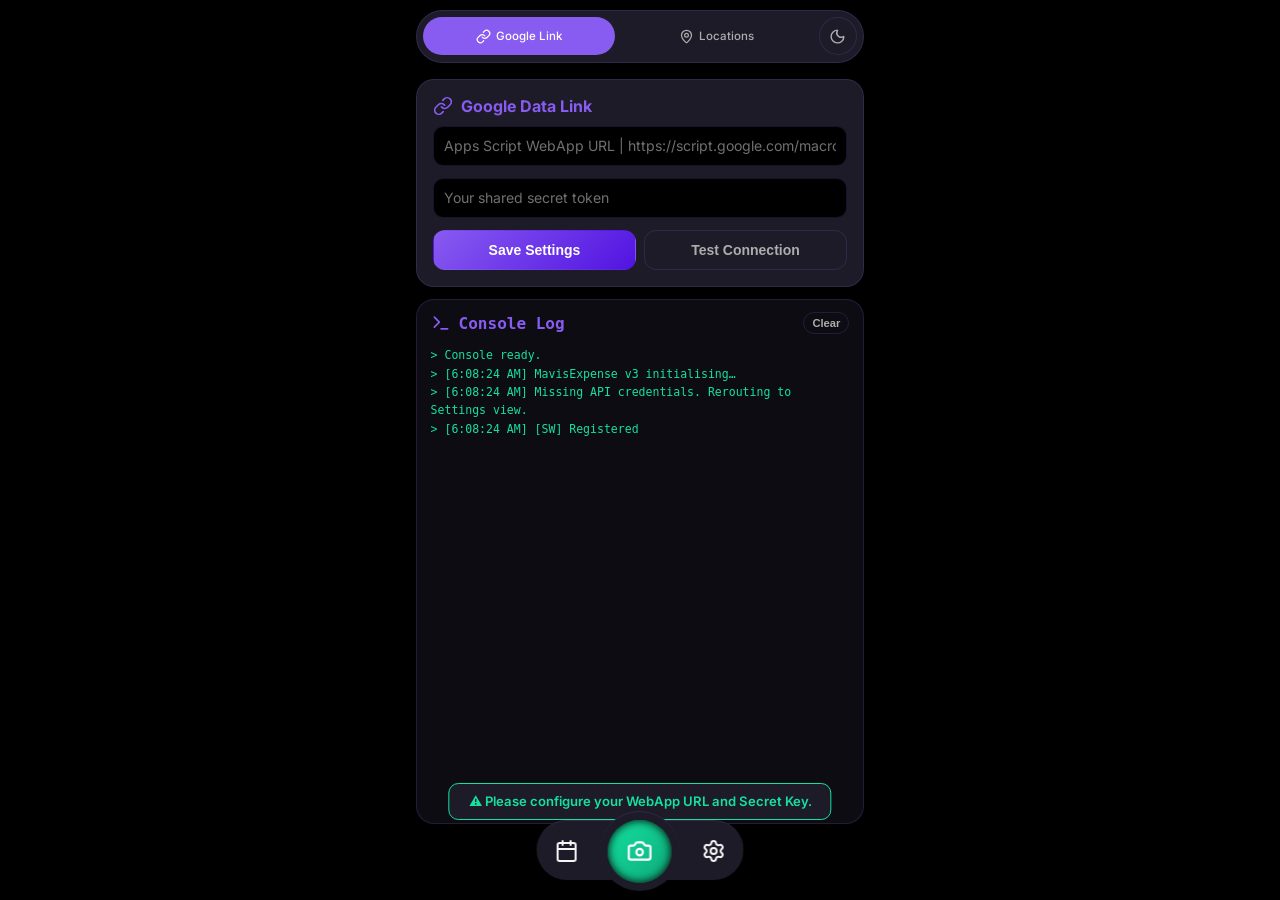
==== pwa/index.html @ a813b9f6 "Initial commit: Mittens Expense Copilot - pwa/: Progressive Web App (Mittens - Expense Copilot) - ba" ====
<!DOCTYPE html>
<html lang="en" data-theme="dark">

<head>
  <meta charset="UTF-8">
  <meta name="viewport" content="width=device-width, initial-scale=1.0, maximum-scale=1.0, user-scalable=no">
  <title>MavisExpense — Expense Copilot</title>
  <meta name="description" content="Zero-friction expense logging with Google Sheets sync">
  <link rel="stylesheet" href="styles.css">
  <link rel="manifest" href="manifest.json">
  <meta name="theme-color" content="#16132a">
  <meta name="mobile-web-app-capable" content="yes">
  <meta name="apple-mobile-web-app-status-bar-style" content="black-translucent">
  <link rel="apple-touch-icon" href="icons/icon.svg">
  <link rel="preconnect" href="https://fonts.googleapis.com">
  <link href="https://fonts.googleapis.com/css2?family=Inter:wght@400;500;600;700&display=swap" rel="stylesheet">
  <script src="lucide.js"></script>
  <script>
    window.onerror = function (msg, url, line, col, error) {
      var errDiv = document.createElement('div');
      errDiv.style.position = 'fixed';
      errDiv.style.top = '0';
      errDiv.style.left = '0';
      errDiv.style.width = '100%';
      errDiv.style.background = '#ef4444';
      errDiv.style.color = '#ffffff';
      errDiv.style.padding = '10px';
      errDiv.style.zIndex = '999999';
      errDiv.style.fontSize = '12px';
      errDiv.style.fontFamily = 'monospace';
      errDiv.style.wordBreak = 'break-all';
      errDiv.innerHTML = '<strong>App Error:</strong> ' + msg + ' at ' + url + ':' + line + ':' + col;
      document.body.appendChild(errDiv);
      return false;
    };
    window.onunhandledrejection = function (event) {
      var errDiv = document.createElement('div');
      errDiv.style.position = 'fixed';
      errDiv.style.top = '0';
      errDiv.style.left = '0';
      errDiv.style.width = '100%';
      errDiv.style.background = '#f59e0b';
      errDiv.style.color = '#ffffff';
      errDiv.style.padding = '10px';
      errDiv.style.zIndex = '999999';
      errDiv.style.fontSize = '12px';
      errDiv.style.fontFamily = 'monospace';
      errDiv.style.wordBreak = 'break-all';
      errDiv.innerHTML = '<strong>Unhandled Rejection:</strong> ' + event.reason;
      document.body.appendChild(errDiv);
    };
  </script>
</head>

<body>

  <div class="app-container">





    <!-- ═══════════════════════════════════════════════════════
         TAB 1 — SYNC & LOGS
    ════════════════════════════════════════════════════════ -->
    <main id="tab-sync" class="tab-content" role="main" aria-label="Sync and logs">



      <!-- HISTORY HEADER + VIEW SWITCHER -->
      <div class="history-header">
        <h2 id="normalHead" style="display:none; font-size: 0.5rem; color: var(--text-primary);">


        </h2>
        <!-- View Switcher -->
        <div class="pwa-view-switcher" role="group" aria-label="View mode">


          <button class="pwa-view-btn active" id="pwa-view-btn-list" aria-pressed="true" title="List view">
            <svg data-lucide="list" width="15" height="15"></svg>
            <span id="history-title-text" class="text" style="display:flex;">Visit List</span>
          </button>
          <button class="pwa-view-btn" id="pwa-view-btn-cal" aria-pressed="false" title="Calendar view">
            <svg data-lucide="calendar-days" width="15" height="15"></svg>
            <span id="calender-title-text" class="text" style="display:flex;">Calendar</span>
          </button>



          <button id="btn-archive-view" style="margin-left: auto;" class="theme-toggle" title="View Archive"
            aria-label="View Archive">
            <svg id="icon-archive" data-lucide="archive" viewBox="0 0 24 24" fill="none" stroke="currentColor"
              stroke-width="2" stroke-linecap="round" stroke-linejoin="round">
            </svg>
          </button>

        </div>
      </div>

      <!-- LIST VIEW -->
      <div id="pwa-view-list" style="display:flex; flex-direction:column; flex:1; min-height:0; overflow:hidden;">
        <!-- Filter Bar -->
        <div class="pwa-list-filter-bar">
          <select id="pwa-filter-year" class="pwa-filter-select">
            <option value="all">All Yrs</option>
          </select>
          <select id="pwa-filter-month" class="pwa-filter-select">
            <option value="all">All Mos</option>
          </select>
          <select id="pwa-filter-status" class="pwa-filter-select">
            <option value="all">All</option>
            <option value="pending">Pending</option>
            <option value="synced">Synced</option>
          </select>
        </div>

        <!-- SYNC PENDING BUTTON -->
        <div id="syncHead" class="sync-area" style="display: none; position: relative;">
          <button id="btn-sync-now" class="btn btn-primary" onclick="app.syncPendingLogs()"
            style="width:100%; margin-bottom:0.5rem;" disabled>
            Sync with Google Sheets
          </button>
          <strong id="unsynced-count" class="nav-badge">0</strong>
          <div id="sync-error-msg" class="sync-error" style="display:none;"></div>
        </div>
        <!-- List Items -->
        <div id="history-list" class="log-list">
          <div class="empty-state">Loading visits and expenses...</div>
        </div>
      </div>

      <!-- CALENDAR VIEW -->
      <div id="pwa-view-calendar" class="pwa-calendar-container" style="display:none; gap:25px;">
        <!-- Calendar Header -->
        <div class="pwa-calender-head">
          <div class="pwa-cal-year-nav">
            <span class="pwa-cal-btn" id="pwa-cal-year-next" aria-label="Next year">
              <svg data-lucide="chevron-up" width="14" height="14"></svg>
            </span>
            <span class="pwa-cal-year-label" id="pwa-cal-year-label">2026</span>
            <span class="pwa-cal-btn" id="pwa-cal-year-prev" aria-label="Previous year">
              <svg data-lucide="chevron-down" width="14" height="14"></svg>
            </span>
          </div>
          <div style="display:flex; flex-direction:column; width:100%; height:100%;">
            <div class="pwa-cal-month-grid" id="pwa-cal-month-nav"></div>
            <div class="pwa-cal-month-summary" style="display: none;">
              <div class="pwa-stat">
                <svg data-lucide="calendar" width="10" height="10" style="color:var(--secondary)"></svg>
                <span id="pwa-sum-days">0</span>d
                <span id="pwa-sum-visits">0</span>v
                <span id="pwa-sum-mileage">0</span>mi
                <span id="pwa-sum-exp-count">0</span>ex
              </div>
              <div class="pwa-stat">
                <svg data-lucide="clock" width="10" height="10" style="color:var(--warning)"></svg>
                <span id="pwa-sum-pending">0</span>⏳
              </div>
            </div>
          </div>
        </div>
        <!-- Day Grid -->
        <div class="pwa-cal-grid" id="pwa-cal-grid"></div>
      </div>

    </main>

    <!-- DAY POPUP OVERLAY (bottom sheet) -->
    <div id="pwa-day-popup-overlay" class="pwa-day-popup-overlay" role="dialog" aria-modal="true"
      aria-label="Day detail">
      <div class="pwa-day-popup" id="pwa-day-popup">
        <div class="pwa-popup-handle"></div>
        <div class="pwa-popup-date-title" id="pwa-popup-date-title">Day Detail</div>
        <div id="pwa-popup-items-container"></div>
      </div>
    </div>

    <!-- ═══════════════════════════════════════════════════════
         TAB 2 — RECORD PAGE (EXPENSE FORM)
    ════════════════════════════════════════════════════════ -->
    <main id="tab-record" class="tab-content active" role="main" aria-label="Record expense"
      style="scrollbar-width: none;">


      <!-- NEW VISIT CARD (Start or Select) -->
      <section id="new-visit" class="visit-new">

        <section class="glass-card">
          <h2 class="card-title" style="justify-content: center;">

            New Visit
          </h2>

          <div class="form-group">
            <div class="btn-row" style="margin: 0.5rem 0;">
              <button class="btn btn-primary" style="display:none; width: 100%;" onclick="app.startVisit()">
                Start New Visit
              </button>
            </div>

            <input type="date" id="visit-date" class="form-control" style="justify-content: center;">
          </div>

          <div class="form-group">
            <select id="visit-destination" class="form-control" style="text-align: center;"
              placeholder="Start New Visit">

            </select>
          </div>



          <div class="form-group" id="past-visit-container"
            style="margin-top: 2rem; border-top: 1px solid var(--border-glow); padding-top: 1rem;">

            <select id="visit-select-past" class="form-control" style="text-align: center;"
              onchange="app.selectPastVisit(this.value)" placeholder="OLD VISITS">

            </select>

          </div>

          <div id="no-visit-container" style="margin-top: 2rem; padding-top: 1rem; display:none">
            <button type="button" class="btn btn-danger" style="width: 100%;" onclick="app.logAsOrphan()">
              Log as "No Visit" (Orphan)
            </button>
          </div>

        </section>
      </section>

      <!-- ─── EXPENSE PHOTO ──────────────────────────────────── -->

      <div id="frame" class="photo-frame">

        <!-- ACTIVE VISIT BAR -->
        <section id="visit-bar-active" class="visit-bar">

          <div class="visit-bar-info">
            <div class="visit-bar-dest">
              <span id="vbar-destination">Destination</span>
              <span id="vbar-id"
                style=" display:none; font-size:0.72rem; font-family:monospace; background: rgba(255,255,255,0.15); padding: 2px 6px; border-radius: 4px; margin-left: 8px; font-weight: 500; vertical-align: middle;"></span>
            </div>
            <div class="visit-bar-meta">
              <span id="vbar-date"></span>
              <span style="display: none;" id="vbar-status">Open</span>
            </div>
          </div>


          <button class="btn btn-primary" onclick="app.endVisit()" id="btn-end-visit">
            End Visit
          </button>


        </section>

        <label class="receipt-capture-btn" for="exp-receipt" id="receipt-label" style="position:relative;">
          <label class="ai-toggle">
            <input type="checkbox" id="ai-mode-toggle" onchange="app.toggleAiMode(this.checked)" checked>
            <span class="ai-slider"> </span>
            <span class="ai-toggle-label">AI</span>
          </label>
          <svg width="82" height="82" stroke="currentColor" stroke-width="1" data-lucide="camera"></svg>
        </label>

        <div id="receipt-preview-wrap"
          style="display:none; position:absolute; top: 0; left: 0; width: 100%; height: 100%; z-index: 1;">
          <img id="receipt-preview" style="width:100%; height:100%; object-fit:cover; border-radius:10px;">

          <div id="ai-shimmer-overlay" class="shimmer-overlay" style="display:none;">
            <div class="shimmer"></div>
            <div class="shimmer-text">AI is extracting data...</div>
          </div>

          <button type="button" class="receipt-remove-btn" onclick="app.removeReceipt()" title="Remove photo">✕</button>
        </div>
        <input type="file" id="exp-receipt" accept="image/*" capture="environment" style="display:none;">

        <svg id="detail-toggle" class="detail-toggle" onclick="app.expenseMode()" width="50" height="50"
          stroke="currentColor" stroke-width="2" data-lucide="form" ;></svg>




        <!-- ─── EXPENSE DEATAILS FORM ──────────────────────────────────── -->


        <form id="expense-form-details" onsubmit="app.saveExpense(event)" class="expense-form-details"
          style="display:none; min-height: auto;">

          <span id="expense-form-title"> <svg class="form-close" onclick="app.expenseMode()" width="50" height="50"
              stroke="currentColor" stroke-width="2" data-lucide="x" ;></svg></span>
          <input type="number" id="exp-amount" class="form-control" step="0.01" min="0"
            placeholder="Receipt Amount: £0.00">
          <select id="exp-category" class="form-control" placeholder="category" required>
            <option value="Snacks"> Snacks</option>
            <option value="Fuel"> Fuel</option>
            <option value="Hotel"> Hotel / Accommodation</option>
            <option value="Tolls"> Tolls / Parking</option>
            <option value="Other"> Other</option>
          </select>

          <input type="text" id="exp-vendor" class="form-control"
            placeholder="Vendor / Merchant e.g. Shell, Costa Coffee">


          <textarea id="exp-notes" class="form-control" rows="2" placeholder="Brief Note"></textarea>

          <select id="log-select-visit" class="form-control linked-visit-row" onchange="app.onLinkedVisitChange()">
            <option value="">-- Select a visit --</option>
          </select>



        </form>

      </div>
    </main>

    <!-- ═══════════════════════════════════════════════════════
         TAB 3 — SETTINGS
    ════════════════════════════════════════════════════════ -->
    <main id="tab-settings" class="tab-content" role="main" aria-label="Settings">

      <!-- Settings Tab Switcher -->
      <div class="settings-tabs" role="tablist" aria-label="Settings sections">
        <button class="settings-tab-btn active" id="set-tab-link" role="tab" aria-selected="true"
          aria-controls="set-panel-link" onclick="app.switchSettingsTab('link')">
          <svg data-lucide="link" width="15" height="15"></svg>
          Google Link
        </button>
        <button class="settings-tab-btn" id="set-tab-locations" role="tab" aria-selected="false"
          aria-controls="set-panel-locations" onclick="app.switchSettingsTab('locations')">
          <svg data-lucide="map-pin" width="15" height="15"></svg>
          Locations
        </button>


        <button id="btn-theme-toggle" style="margin-left: auto;" class="theme-toggle" title="Toggle theme"
          aria-label="Toggle light/dark theme">
          <svg id="icon-moon" data-lucide="moon" viewBox="0 0 24 24" fill="none" stroke="currentColor" stroke-width="2"
            stroke-linecap="round" stroke-linejoin="round">
          </svg>
          <svg id="icon-sun" viewBox="0 0 24 24" fill="none" stroke="currentColor" stroke-width="2"
            stroke-linecap="round" data-lucide="sun" stroke-linejoin="round" style="display:none;">
          </svg>
        </button>

      </div>

      <!-- ── Panel 1: Google Data Link ──────────────────────── -->
      <section class="settings-panel active" id="set-panel-link" role="tabpanel" aria-labelledby="set-tab-link"
        style="flex-grow:1;">
        <div class="glass-card">
          <h2 class="card-title">
            <svg width="20" height="20" viewBox="0 0 24 24" fill="none" stroke="currentColor" stroke-width="2"
              stroke-linecap="round" data-lucide="link" stroke-linejoin="round" style="stroke:var(--primary)">
            </svg>
            Google Data Link

          </h2>
          <div class="form-group">

            <input type="url" id="set-webapp-url" class="form-control"
              placeholder="Apps Script WebApp URL | https://script.google.com/macros/s/.../exec">
          </div>
          <div class="form-group">
            <input type="password" id="set-secret-key" class="form-control" placeholder="Your shared secret token">
          </div>
          <div class="btn-row">
            <button class="btn btn-primary" style="flex:1;" onclick="app.saveSettings()">Save Settings</button>
            <button class="btn btn-outline" onclick="app.testConnection()" style="flex:1;">Test Connection</button>
          </div>
          <div id="sync-error-msg-settings" class="sync-error" style="display:none; margin-top:0.75rem;"></div>
        </div>





        <div class="console-box" id="dev-console" style="flex-grow:1;">

          <h2 class="card-title">
            <svg width="20" height="20" viewBox="0 0 24 24" fill="none" stroke="currentColor" stroke-width="2"
              stroke-linecap="round" data-lucide="terminal" stroke-linejoin="round" style="stroke:var(--primary)">
            </svg>
            Console Log

            <button class="btn btn-outline" onclick="app.clearDevConsole()"
              style="margin-left:auto; font-size:0.7rem; padding:0.25rem 0.5rem;">Clear</button>

          </h2>

          &gt; Console ready.


        </div>



      </section>

      <!-- ── Panel 2: Locations ─────────────────────────────── -->
      <section class="settings-panel" id="set-panel-locations" role="tabpanel" aria-labelledby="set-tab-locations">

        <!-- Zone 1: Pinned Office Card (JS-rendered) -->
        <div id="loc-office-slot"></div>

        <!-- Zone 2: Pinned collapsible Add Location card -->
        <div class="location-card add" id="loc-add-card">
          <div class="loc-add-header" onclick="app.toggleAddLocation()">
            <svg data-lucide="map-pin-plus" width="15" height="15" style="color:currentColor; flex-shrink:0;"></svg>
            <span>Add New Location</span>
            <svg data-lucide="chevron-down" class="loc-chevron" width="14" height="14"
              style="margin-left:auto; flex-shrink:0;"></svg>
          </div>
          <div class="loc-add-body" id="loc-add-body">
            <div class="btn-row" style="gap:0.5rem; margin-bottom:0.4rem;">
              <input type="text" id="loc-name" class="form-control" placeholder="Location name…" style="flex:1;">
              <button class="btn btn-outline" title="Use GPS" onclick="app.getDeviceGPS()"
                style="flex-shrink:0; padding:0 0.6rem;">
                <svg data-lucide="locate" width="15" height="15"></svg>
              </button>
            </div>
            <div class="btn-row" style="gap:0.5rem; margin-bottom:0.4rem;">
              <input type="number" id="loc-lat" class="form-control" placeholder="Latitude" step="0.00001"
                style="flex:1;">
              <input type="number" id="loc-lng" class="form-control" placeholder="Longitude" step="0.00001"
                style="flex:1;">
            </div>
            <div class="btn-row" style="gap:0.5rem; margin-bottom:0.4rem;">
              <input type="number" id="loc-radius" class="form-control" placeholder="Radius (m)" step="10" min="50"
                value="100" style="flex:1;">
              <select id="loc-category" class="form-control" style="flex:1;">
                <option value="visit">Visit</option>
                <option value="office">Office</option>
                <option value="Other">Other</option>
              </select>
            </div>
            <button class="btn btn-secondary" style="width:100%; background-color: var(--secondary); color: black;"
              onclick="app.addLocationFromForm()">

              Save Location
            </button>
          </div>
        </div>

        <!-- Zone 3: Scrollable non-office locations -->
        <div class="locations-scroll" id="locations-list">
          <div class="empty-state">No locations yet.</div>
        </div>

      </section>

      <!-- ── Panel 3: Developer Console ─────────────────────── -->
      <section class="settings-panel" id="set-panel-dev" role="tabpanel" aria-labelledby="set-tab-dev"
        style="flex:1; display:none;">

      </section>

    </main>

    <section id="welcome" class="welcome"> </section>

    <!-- ═══════════════════════════════════════════════════════
         BOTTOM NAVIGATION  (3 items)
    ════════════════════════════════════════════════════════ -->
    <nav id="dynamic-bottom-nav" class="bottom-nav" role="navigation" aria-label="Main navigation"
      data-nav-state="AUTO">

      <button id="left-nav-btn" class="nav-item" onclick="app.handleNavLeft()" aria-label="Navigation Left Action">
        <svg id="left-nav-icon" data-lucide="calendar" width="24" height="24" stroke="currentColor"
          stroke-width="2"></svg>
        <span id="nav-sync-badge" class="nav-badge" style="display:flex;">0</span>
      </button>

      <button id="main-nav-btn" class="nav-item nav-fab" onclick="app.handleNavMain()"
        aria-label="Navigation Main Action">
        <div class="fab-circle" id="fab-circle">
          <svg id="main-nav-icon" data-lucide="LoaderCircle" width="26" height="26" stroke="currentColor"
            stroke-width="2"></svg>
        </div>
      </button>

      <button id="right-nav-btn" class="nav-item rotate" onclick="app.handleNavRight()"
        aria-label="Navigation Right Action">
        <svg id="right-nav-icon" data-lucide="settings" width="24" height="24" stroke="currentColor"
          stroke-width="2"></svg>
      </button>

    </nav>


  </div><!-- /.app-container -->

  <!-- ATTACHMENT MODAL -->
  <div id="attachment-modal" class="attachment-modal" style="display:none;" role="dialog" aria-modal="true">
    <div class="attachment-modal-content">
      <button class="attachment-modal-close" onclick="app.closeAttachmentModal()"><svg data-lucide="x" width="24"
          height="24"></svg></button>
      <img id="attachment-modal-img" src="" alt="Receipt Attachment">
    </div>
  </div>

  <script src="app.js"></script>
</body>

</html>
---- pwa/styles.css ----
/* ============================================================
   MavisExpense PWA — Styles v3.0
   Phone-optimised, dark/light modes, glassmorphism
   ============================================================ */

/* ── Google Fonts ─────────────────────────────────────────── */
@import url('https://fonts.googleapis.com/css2?family=Inter:wght@400;500;600;700&display=swap');

/* ── Design Tokens ───────────────────────────────────────── */
:root {
  --primary: hsl(258, 84%, 65%);
  --primary-glow: hsl(258, 84%, 65%, 0.35);
  --primary-dark: hsl(258, 84%, 48%);
  --secondary: hsl(161, 84%, 48%);
  --secondary-glow: hsl(161, 84%, 48%, 0.25);
  --danger: hsl(346, 84%, 61%);
  --warning: hsl(40, 100%, 55%);

  --absolute: rgb(0, 0, 0);

  --bg-dark: hsl(0, 0%, 0%);
  --bg-card: hsl(250, 20%, 13%);
  --bg-card-hover: hsl(250, 20%, 16%);
  --border-glow: hsla(258, 60%, 60%, 0.2);
  --border-subtle: hsla(258, 40%, 50%, 0.12);

  --text-primary: hsl(0, 0%, 96%);
  --text-secondary: hsl(0, 0%, 68%);
  --text-muted: hsl(0, 0%, 44%);

  --nav-height: 68px;
  --header-height: 56px;
  --radius-card: 18px;
  --radius-sm: 10px;
  --transition: 0.18s ease;
}

[data-theme="light"] {
  --absolute: rgb(255, 255, 255);
  --bg-dark: hsl(0, 0%, 100%);
  --bg-card: hsl(240, 10%, 97%);
  --bg-card-hover: hsl(0, 0%, 91%);
  --border-glow: hsla(258, 50%, 60%, 0.18);
  --border-subtle: hsla(258, 30%, 60%, 0.1);
  --text-primary: hsl(240, 20%, 10%);
  --text-secondary: hsl(240, 10%, 36%);
  --text-muted: hsl(240, 8%, 55%);
}

/* ── Reset & Base ────────────────────────────────────────── */
*,
*::before,
*::after {
  box-sizing: border-box;
  margin: 0;
  padding: 0;
}

html,
body {
  height: 100%;
  overflow: hidden;
  font-family: 'Inter', system-ui, -apple-system, sans-serif;
  font-size: 16px;
  -webkit-font-smoothing: antialiased;
  background: var(--absolute);
  color: var(--text-primary);
}

/* ── App Shell ───────────────────────────────────────────── */
.app-container {
  padding-top: 10px;
  display: flex;
  flex-direction: column;
  height: 100dvh;
  max-width: 480px;
  margin: 0 auto;
  position: relative;
  overflow: hidden;
  background: var(--absolute);
}

/* ── Tab Content ─────────────────────────────────────────── */
.tab-content {
  position: relative;
  display: none;
  flex: 1;
  overflow-y: hidden;
  overflow-x: hidden;
  padding: 0 1rem calc(var(--nav-height) + 0.5rem);
  scrollbar-width: thin;
  scrollbar-color: var(--border-glow) transparent;
}

.tab-content.active {
  display: flex;
  flex-direction: column;
  gap: 0.75rem;
}

.tab-content.active>* {
  flex-shrink: 0;
}

/* ── App Header ──────────────────────────────────────────── */
.app-header {
  display: flex;
  flex-direction: column;
  align-items: center;
  justify-content: space-between;
  gap: 0.75rem;
}

.header-brand {
  display: none;
  flex-direction: column;
  justify-content: center;
  align-items: center;
  gap: 0;
}

.header-logo {
  width: 32px;
  height: 32px;
  stroke: var(--primary);
  flex-shrink: 0;
}

.headerLogo {
  width: 30px;
  height: 30px;
  border-radius: 10px;
  overflow: hidden;
  display: flex;
  justify-content: center;
  align-items: center;
  background: orange;
  padding: 5px;
  color: white;

}

.app-header h1 {
  font-size: 1.2rem;
  font-weight: 700;
  letter-spacing: -0.5px;
  line-height: 1.2;
}

.brand-dot {
  color: var(--primary);
}

.subtitle {
  font-size: 0.7rem;
  color: var(--text-muted);
  font-weight: 500;
  letter-spacing: 0.5px;
}


/* ── AI Toggle Switch ── */

.detail-toggle {
  bottom: 20px;
  right: 20px;
  position: absolute;
  display: flex;
  align-items: center;
  gap: 8px;
  cursor: pointer;
  user-select: none;
  background: var(--primary);
  color: white;
  border-radius: 10px;
  padding: 10px;
  z-index: 2;
}

.form-close {
  display: none;
  margin-left: auto;
  align-items: center;
  gap: 8px;
  cursor: pointer;
  user-select: none;
  background: var(--primary);
  color: white;
  border-radius: 10px;
  padding: 10px;
  z-index: 2;
}


.ai-toggle {
  top: 10px;
  left: 10px;
  position: absolute;
  display: flex;
  align-items: center;
  gap: 8px;
  cursor: pointer;
  user-select: none;
}

.ai-toggle-label {
  font-size: 0.75rem;
  font-weight: 700;
  color: var(--text-secondary);
}

.ai-toggle input {
  display: none;
}

.ai-slider {
  position: relative;
  width: 44px;
  height: 24px;
  background-color: var(--bg-dark);
  border: 1px solid var(--border-glow);
  border-radius: 24px;
  transition: .3s;
}

.ai-slider:before {
  position: absolute;
  content: "";
  height: 16px;
  width: 16px;
  left: 3px;
  bottom: 3px;
  background-color: var(--text-secondary);
  border-radius: 50%;
  transition: .3s;
}

.ai-toggle input:checked+.ai-slider {
  background-color: var(--primary);
  border-color: var(--primary);
}

.ai-toggle input:checked+.ai-slider:before {
  transform: translateX(20px);
  background-color: white;
}

.ai-toggle input:checked~.ai-toggle-label:last-child {
  color: var(--primary);
}

/* ── Shimmer Animation ── */
.shimmer-overlay {
  position: absolute;
  top: 0;
  left: 0;
  right: 0;
  bottom: 0;
  background: rgba(0, 0, 0, 0.5);
  border-radius: 10px;
  display: flex;
  align-items: center;
  justify-content: center;
  overflow: hidden;
  z-index: 1000;
}

.shimmer {
  position: absolute;
  top: 0;
  left: -100%;
  right: 0;
  bottom: 0;
  width: 50%;
  background: linear-gradient(90deg, transparent, rgba(255, 255, 255, 0.3), transparent);
  animation: shimmer 1.5s infinite;
  transform: skewX(-20deg);
}

.shimmer-text {
  color: white;
  font-weight: 600;
  font-size: 0.9rem;
  z-index: 1001;
  text-shadow: 0 2px 4px rgba(0, 0, 0, 0.8);
}

@keyframes shimmer {
  100% {
    left: 200%;
  }
}

/* ── Glass Card ──────────────────────────────────────────── */
.glass-card {
  background: var(--bg-card);
  border: 1px solid var(--border-glow);
  border-radius: var(--radius-card);
  padding: 1rem 1rem;
  transition: border-color var(--transition);
  position: relative;
}

.glass-card:hover {
  border-color: var(--primary-glow);
}

/* ── Card Title ──────────────────────────────────────────── */
.card-title {

  display: flex;
  align-items: center;
  gap: 0.5rem;
  font-weight: 700;
  color: var(--primary);
  font-size: 1.0rem;
  flex-grow: 1;
  padding-bottom: 10px;
}

/* ── Bottom Navigation ───────────────────────────────────── */

.bottom-nav {
  border-radius: 400px;
  position: fixed;
  bottom: 20px;
  left: 50%;
  border-top: 1px solid var(--border-glow);
  background: var(--bg-card);
  transform: translateX(-50%);
  gap: 10px;
  height: 60px;
  justify-content: space-between;
  padding: 0.35rem;
  display: flex;
  align-items: center;
  z-index: 1000;
  overflow: visible;
  transition: all 0.5s ease-in-out;
}




/* ── Spin animation (used on loading nav button) ────────── */
@keyframes spin {
  from {
    transform: rotate(0deg);
  }

  to {
    transform: rotate(360deg);
  }
}

.rotate svg {
  animation: spin 1.2s linear infinite;
  transform-origin: center;
}

/* State 1 & 3: AI Auto Mode (Standard Theme Glow) */
.bottom-nav[data-nav-state="AUTO"] {
  border-top: 1px solid var(--border-glow);
  backdrop-filter: blur(12px);
  -webkit-backdrop-filter: blur(12px);
}

/* State 2: Active Expense Form Form Editing (Subtle Emerald Tint)
.bottom-nav[data-nav-state="AID_EDIT"] {}
.bottom-nav[data-nav-state="SYNC"] {}
.bottom-nav[data-nav-state="SETTINGS"] {} 
*/

/* State 4: Setup Active Visit Pending (Subtle Amber/Warning Hint) 
.bottom-nav[data-nav-state="VISIT_SETUP"] {
  scale: 1.15;
  transition: all 0.5s ease-in-out;
}
*/


/* Navigation Indicator States */
.nav-item.active-nav-tab {
  color: var(--secondary) !important;
}

.nav-item.active-nav-tab .fab-circle {
  border-color: var(--secondary) !important;
  background: linear-gradient(135deg, hsl(161, 84%, 48%), hsl(161, 84%, 36%)) !important;
  color: white;
}

/* Disabled/Grayed-out States */
.nav-item:disabled,
.nav-item.disabled-nav {
  opacity: 0 !important;
  cursor: not-allowed !important;
  pointer-events: none !important;
  color: rgba(255, 255, 255, 0.276)
}

.nav-item {
  position: relative;
  display: flex;
  flex-direction: column;
  align-items: center;
  justify-content: center;
  border: none;
  color: var(--text-primary);
  background: transparent;
  cursor: pointer;
  padding: 0.5rem;
  height: 100%;
  aspect-ratio: 1;
  border-radius: 50%;
  transition: all var(--transition);
}

.nav-item:hover,
.nav-item.active {
  background: var(--bg-card-hover);
  color: var(--text-primary);
}




/* ── NAV BADGE ─────────────────────────────────────────── */
.nav-badge {
  position: absolute;
  top: 0px;
  left: 0px;
  min-width: 16px;
  height: 16px;
  padding: 3px;
  background: var(--danger);
  color: white;
  font-size: 0.6rem;
  font-weight: 700;
  border-radius: 8px;
  display: flex;
  align-items: center;
  justify-content: center;
}

/* ── FAB (Centre Button) ─────────────────────────────────── */
.nav-fab {
  display: flex;
  height: 80px;
  width: 80px;
  border-top: 1px solid var(--border-glow);
  background: var(--bg-card);
}

.fab-circle {
  width: 100%;
  height: 100%;
  border-radius: 50%;
  background: linear-gradient(135deg, hsla(0, 0%, 100%, 1.00), hsl(42, 100%, 72%));
  display: flex;
  align-items: center;
  justify-content: center;
  color: rgba(0, 0, 0, 0.683);
  box-shadow: inset 0 0px 10px rgb(0, 0, 0);
  transition: transform var(--transition), box-shadow var(--transition), background var(--transition);
}

.nav-fab:hover .fab-circle {
  transform: scale(0.95);
}

.nav-fab:active .fab-circle {
  transform: scale(1.);
}

/* ── Buttons ─────────────────────────────────────────────── */
.btn {
  display: inline-flex;
  align-items: center;
  justify-content: center;
  gap: 0.4rem;
  padding: 0.7rem 1rem;
  border-radius: 12px;
  font-size: 0.875rem;
  font-weight: 600;
  cursor: pointer;
  border: 1px solid transparent;
  transition: all var(--transition);
  text-decoration: none;
  white-space: nowrap;
}

.btn:disabled {
  opacity: 0.45;
  cursor: not-allowed;
}

.btn-primary {
  background: linear-gradient(135deg, var(--primary), var(--primary-dark));
  color: white;
  border-color: transparent;

}

.btn-primary:hover:not(:disabled) {
  transform: translateY(-1px);
}

.btn-secondary {
  background: hsla(161, 84%, 48%, 0.12);
  color: var(--secondary);
  border-color: var(--secondary-glow);
}

.btn-secondary:hover:not(:disabled) {
  background: hsla(161, 84%, 48%, 0.2);
}

.btn-outline {
  background: transparent;
  color: var(--text-secondary);
  border-color: var(--border-glow);
}

.btn-outline:hover:not(:disabled) {
  border-color: var(--primary);
  color: var(--primary);
}

.btn-danger {
  background: hsla(346, 84%, 61%, 0.12);
  color: var(--danger);
  border-color: hsla(346, 84%, 61%, 0.35);
}

.btn-danger:hover:not(:disabled) {
  background: hsla(346, 84%, 61%, 0.22);
}

.btn-sm {
  padding: 0.45rem 0.7rem;
  font-size: 0.8rem;
  border-radius: 8px;
}

.btn-row {
  display: flex;
  gap: 0.5rem;
}

.photo-frame {
  display: flex;
  flex-direction: column;
  border: 0px solid var(--border-glow);
  border-radius: var(--radius-card);
  padding: 0;
  width: 100%;
  min-height: 90%;
  flex-grow: 1;
  position: relative;
  transition: min-height var(--transition);
}

.photo-frame.mini {
  min-height: 10%;
}

/* ── Form Controls ───────────────────────────────────────── */
.form-group {
  display: flex;
  flex-direction: column;
  gap: 0.35rem;
  margin-bottom: 0.75rem;
}

.form-group:last-child {
  margin-bottom: 0;
}

label {
  font-size: 0.78rem;
  font-weight: 600;
  color: var(--text-secondary);
  letter-spacing: 0.3px;
}

.form-control {
  width: 100%;
  padding: 0.6rem 0.85rem;
  background: hsla(250, 22%, 6%, 0.6);
  border: 1px solid var(--border-glow);
  border-radius: var(--radius-sm);
  color: var(--text-primary);
  font-size: 0.88rem;
  font-family: inherit;
  transition: border-color var(--transition), box-shadow var(--transition);
  -webkit-appearance: none;
  appearance: none;
}

.settings-panel .form-control {
  background-color: var(--absolute);
  padding: 10px;
  height: 40px;
  border-radius: 10px;
  justify-content: flex-end;
}

.form-control:focus {
  outline: none;
  border-color: var(--primary);
}

.form-control::placeholder {
  color: var(--text-muted);
}

[data-theme="light"] .form-control {
  background: hsl(240, 10%, 98%);
  border-color: hsla(258, 30%, 50%, 0.2);
}

select.form-control {
  background-image: url("data:image/svg+xml,%3Csvg xmlns='http://www.w3.org/2000/svg' width='12' height='12' viewBox='0 0 24 24' fill='none' stroke='%237c6fc4' stroke-width='2'%3E%3Cpolyline points='6 9 12 15 18 9'/%3E%3C/svg%3E");
  background-repeat: no-repeat;
  background-position: right 0.75rem center;
  padding-right: 2rem;
}

textarea.form-control {
  resize: vertical;
  min-height: 70px;
  line-height: 1.5;
}

/* ── Theme Toggle ────────────────────────────────────────── */
.theme-toggle {
  width: 38px;
  height: 38px;
  border-radius: 50%;
  background: var(--bg-card);
  border: 1px solid var(--border-glow);
  color: var(--text-secondary);
  display: flex;
  align-items: center;
  justify-content: center;
  cursor: pointer;
  transition: all var(--transition);
  flex-shrink: 0;
}

.theme-toggle svg {
  width: 17px;
  height: 17px;
}

.theme-toggle:hover {
  border-color: var(--primary);
  color: var(--primary);
}

.theme-toggle.active {
  border-color: hsl(38, 95%, 55%);
  color: hsl(38, 95%, 55%);
  background: hsla(38, 95%, 55%, 0.12);
  box-shadow: 0 0 8px hsla(38, 95%, 55%, 0.35);
}

/* ── Status Badge ────────────────────────────────────────── */
.status-badge {
  font-size: 0.65rem;
  font-weight: 700;
  padding: 0.2rem 0.55rem;
  border-radius: 6px;
  border: 1px solid;
  text-transform: uppercase;
  letter-spacing: 0.5px;
}

.badge-pending {
  background: hsla(346, 84%, 61%, 0.15);
  color: var(--danger);
  border: 1px solid hsla(346, 84%, 61%, 0.3);
}

.badge-synced {
  background: hsla(161, 84%, 48%, 0.15);
  color: var(--secondary);
  border: 1px solid hsla(161, 84%, 48%, 0.3);
}

.badge-archived {
  background: hsla(38, 95%, 55%, 0.15);
  color: hsl(38, 95%, 55%);
  border: 1px solid hsla(38, 95%, 55%, 0.3);
}

/* ── Sync Section ────────────────────────────────────────── */
.sync-count-row {
  display: flex;
  justify-content: flex-start;
  gap: 0.5rem;
  align-items: center;
  font-size: 0.85rem;
  color: var(--text-secondary);
  margin-bottom: 0.85rem;
}

.sync-count {
  color: var(--primary);
  font-size: 1.1rem;
  font-weight: 700;
}

.sync-error {
  margin-top: 0.5rem;
  padding: 0.75rem;
  border-radius: var(--radius-sm);
  background: hsla(346, 84%, 61%, 0.1);
  border: 1px solid hsla(346, 84%, 61%, 0.3);
  font-size: 0.8rem;
  color: hsl(346, 84%, 70%);
  word-break: break-word;
}

/* ── Visit Bar — Active ──────────────────────────────────── */
.visit-bar {
  background: var(--bg-card);
  border: 1px solid var(--border-glow);
  border-radius: 120px;
  display: flex;
  align-items: center;
  justify-content: space-between;
  gap: 0.75rem;
  padding: 5px;
  padding-left: 20px;
  width: 100%;
  margin-bottom: 0.35rem;
}

.visit-bar .btn {
  border-radius: 120px;
  box-shadow: none !important;
}

.visit-bar-info {
  flex: 1;
  display: flex;
  min-width: 0;
  gap: 5px;
}

.visit-bar-dest {
  display: flex;
  align-items: center;
  gap: 0.1rem;
  font-size: 1rem;
  font-weight: 700;
  color: var(--text-primary);
  white-space: nowrap;
  overflow: hidden;
  text-overflow: ellipsis;
}

.visit-bar-meta {
  display: flex;
  flex-direction: row;
  align-items: center;
  gap: 0.4rem;
  font-size: 0.78rem;
  color: var(--text-secondary);
  margin-top: 0.15rem;
  font-size: 0.7rem;

}


/* ── Visit Bar — Inactive ────────────────────────────────── */
.visit-new {
  display: flex;
  flex-direction: column;
  align-items: center;
  justify-content: flex-start;
  flex-shrink: 0;
  position: absolute;
  top: 0;
  left: 0;
  z-index: 10;
  width: 100%;
  height: 100%;
  background: var(--absolute);
  transition: border-color var(--transition);
}

.visit-newOld {
  display: flex;
  flex-direction: column;
  align-items: center;
  justify-content: center;
  flex-shrink: 0;
  position: absolute;
  top: 50%;
  left: 50%;
  /* 3. Shift it back by half its own width and height (space-separated, negative values) */
  transform: translate(-50%, -50%);
  z-index: 10;
  width: 90%;
  /* Optional: prevents the card from breaking layout on small screens */
  max-width: 300px;
  background: var(--bg-card);
  border: 5px solid var(--bg-card-hover);
  border-radius: var(--radius-card);
  padding: 1rem 1rem;
  transition: border-color var(--transition);
}

.welcome {
  display: flex;
  flex-direction: column;
  align-items: center;
  justify-content: center;
  flex-shrink: 0;
  position: absolute;
  top: 0;
  left: 0;
  z-index: 9;
  width: 100%;
  height: 100%;
  background: var(--secondary-dark);
  backdrop-filter: blur(12px);
  -webkit-backdrop-filter: blur(12px);
  transition: border-color var(--transition);
}



/* ── Linked Visit Row (in Expense Form) ──────────────────── */
.expense-form-details {
  background: var(--bg-card);
  border: 1px solid var(--border-glow);
  border-radius: var(--radius-sm);
  padding: 0.65rem 0.85rem;
  margin-top: 0.7rem;
  display: flex;
  flex-direction: column;
  gap: 0.3rem;
}

.linked-visit-row {
  background: hsla(258, 60%, 50%, 0.07);
  border: 1px solid var(--border-glow);
  border-radius: var(--radius-sm);
  padding: 0.65rem 0.85rem;
  margin-bottom: 1rem;
  display: flex;
  flex-direction: column;
  gap: 0.3rem;
}

.linked-visit-label {
  font-size: 0.68rem;
  font-weight: 600;
  color: var(--text-muted);
  text-transform: uppercase;
  letter-spacing: 0.5px;
}

.linked-visit-name {
  font-size: 0.9rem;
  font-weight: 600;
  color: var(--primary);
  min-height: 1.2em;
}

.linked-visit-select {
  font-size: 0.78rem !important;
  padding: 0.4rem 0.7rem !important;
  margin-top: 0.2rem;
}

/* ── Receipt Capture ─────────────────────────────────────── */
.receipt-group {
  display: flex;
  justify-content: space-between !important;
}

.receipt-capture-btn {
  display: flex;
  flex-direction: column;
  align-items: center;
  gap: 0.6rem;
  padding: 0.65rem 0.85rem;
  background: hsla(258, 60%, 50%, 0.07);
  border: 1px solid var(--border-glow);
  position: relative;
  border-radius: 15px;
  color: var(--text-secondary);
  font-size: 0.55rem;
  text-align: center;
  cursor: pointer;
  transition: all var(--transition);
  user-select: none;
  width: 100% !important;
  flex-grow: 1;
  flex-shrink: 0;
  justify-content: space-around;
}

.receipt-capture-btn:hover {
  border-color: var(--primary);
  color: var(--primary);
}

.receipt-capture-btn svg {
  flex-shrink: 0;
}

.receipt-remove-btn {
  position: absolute;
  top: 0.4rem;
  right: 0.4rem;
  background: hsla(0, 0%, 0%, 0.6);
  border: none;
  border-radius: 50%;
  width: 24px;
  height: 24px;
  color: white;
  font-size: 0.8rem;
  cursor: pointer;
  display: flex;
  align-items: center;
  justify-content: center;
}


.receipt-status {
  font-size: 0.75rem;
  padding: 0.3rem 0;
  font-weight: 500;
}

.receipt-status--uploading {
  color: var(--warning);
}

.receipt-status--done {
  color: var(--secondary);
}

.receipt-status--failed {
  color: var(--danger);
}

.inline-retry-btn {
  background: none;
  border: none;
  color: var(--primary);
  font-size: inherit;
  font-weight: 700;
  cursor: pointer;
  text-decoration: underline;
  padding: 0;
}

/* ── Form Actions ────────────────────────────────────────── */
.form-actions {
  display: flex;
  flex-direction: row;
  gap: 0.5rem;
  margin-left: auto;
}

/* ── Log List ────────────────────────────────────────────── */
.log-list {
  display: flex;
  flex-direction: column;
  gap: 0.6rem;
  overflow-y: auto;
  flex: 1;
  min-height: 0;
  padding-right: 0.1rem;
}

.empty-state {
  text-align: center;
  color: var(--text-muted);
  font-size: 0.85rem;
  padding: 2rem 0;
  line-height: 1.6;
}

/* ── History Groups ──────────────────────────────────────── */
.history-group {
  background: var(--bg-card-hover);
  border: 1px solid var(--border-glow);
  border-radius: var(--radius-card);
  overflow: hidden;
  height: auto;
  flex-shrink: 0;
}



.history-group-header {
  background: var(--bg-card);
  padding: 0.75rem 0.9rem;
  display: flex;
  justify-content: space-between;
  align-items: flex-start;
  cursor: pointer;
  user-select: none;
  transition: background var(--transition);
  height: auto;
}



.history-group-header:hover {
  background: var(--bg-card-hover);
}

.group-title {
  display: flex;
  align-items: flex-start;
  gap: 0.4rem;
  font-size: 0.92rem;
  flex-direction: column;
  color: var(--text-primary);
  transition: all 0.3s ease;
  flex: 1;
  min-width: 0;
  /* Crucial for text-overflow to work in flex children */
}



.history-group-header.open .group-title {
  color: var(--primary);
  flex-direction: row;
  gap: 5px;
  align-items: center;
}

.visit-destination {
  white-space: nowrap;
  overflow: hidden;
  text-overflow: ellipsis;
  max-width: 100%;
  transition: font-size 0.3s ease;
}

.history-group-header.open .visit-destination {
  flex-grow: 1;
  flex-shrink: 1;
  /* Fluidly scales font down on small screens if space is tight */
  font-size: clamp(0.65rem, 3.5vw, 0.92rem);
}

.group-status {
  font-size: 0.65rem;
  font-weight: 600;
  padding: 0.1rem 0.4rem;
  border-radius: 6px;
}

.group-status.open {
  color: var(--secondary);
}

.group-status.closed {
  color: var(--text-muted);
}

.group-mileage {
  font-size: 0.72rem;
  color: var(--text-muted);
  font-weight: 400;
  border: 1px solid var(--border-glow);
  border-radius: 90px;
  padding: 2px 8px;
}

.group-items {
  display: flex;
  font-size: 0.72rem;
  color: var(--text-primary);
  font-weight: 400;
  border-radius: 90px;
  border: 1px solid var(--border-glow);
  padding: 2px 8px;
  gap: 7px;
  max-width: 200px;
  overflow: hidden;
  white-space: nowrap;
  transition: all 0.3s ease;
}

.history-group-header.open .group-items {
  max-width: 0;
  padding-left: 0;
  padding-right: 0;
  opacity: 0;
  border-color: transparent;
  margin: 0;
}

.group-meta {
  display: flex;
  gap: 0.5rem;
  font-size: 0.72rem;
  color: var(--text-muted);
  white-space: nowrap;
  flex-shrink: 0;
}

.history-group-content {
  display: flex;
  flex-direction: column;
  max-height: 0;
  opacity: 0;
  overflow: hidden;
  transition: max-height 0.4s ease-in-out, opacity 0.4s ease-in-out;
}

.history-group-content.open {
  max-height: 1500px;
  /* reasonably large to fit contents */
  opacity: 1;
}

/* ── Log Item ────────────────────────────────────────────── */
.log-item {
  position: relative;
  overflow: hidden;
  border-top: 1px solid var(--border-subtle);
}

.log-item-swipe-bg {
  position: absolute;
  top: 0;
  left: 0;
  width: 100%;
  height: 100%;
  display: flex;
  align-items: center;
  font-weight: bold;
  font-size: 0.9rem;
  z-index: 0;
  opacity: 0;
  transition: opacity 0.15s ease;
}

.log-item-swipe-left {
  background: linear-gradient(90deg, hsla(161, 84%, 36%, 1), hsla(161, 84%, 48%, 0.85));
  color: white;
  justify-content: flex-end;
  padding-right: 1rem;

}

.log-item-swipe-right {
  background: linear-gradient(270deg, hsla(38, 95%, 40%, 1), hsla(38, 95%, 55%, 0.85));
  color: white;
  justify-content: flex-start;
  padding-left: 1.5rem;
}

.log-item-swipe-bg svg {
  margin: 0 0.4rem;
}

.log-item.swipe-left-ready .log-item-swipe-left {
  opacity: 1;
}

.log-item.swipe-right-ready .log-item-swipe-right {
  opacity: 1;
}

.log-item-header {
  position: relative;
  z-index: 1;
  background: var(--bg-card);
  display: flex;
  align-items: flex-start;
  justify-content: space-between;
  gap: 0.75rem;
  padding: 0.65rem 0.9rem;
  cursor: pointer;
  /* Follow finger exactly, plus morph transition */
  max-height: 150px;
  opacity: 1;
  overflow: hidden;
  transition: max-height 0.3s ease, opacity 0.3s ease, padding 0.3s ease, transform 0s ease;
}

.swiping-back .log-item-header {
  transition: max-height 0.3s ease, opacity 0.3s ease, padding 0.3s ease, transform 0.3s ease;
}

.log-item-header:hover {
  background: var(--bg-card-hover);
}

.log-item.expanded .log-item-header {
  max-height: 0;
  opacity: 0;
  padding-top: 0;
  padding-bottom: 0;
  border-bottom: none;
}

.log-item-details {
  display: flex;
  position: relative;
  justify-content: space-evenly;
  z-index: 1;
  background: var(--bg-card);
  gap: 0.5rem;
  /* Morphing transition */
  max-height: 0;
  opacity: 0;
  padding: 0 0.9rem;
  overflow: hidden;
  transition: max-height 0.3s ease, opacity 0.3s ease, padding 0.3s ease;
}

.log-item.expanded .log-item-details {
  max-height: 800px;
  opacity: 1;
  padding: 0.75rem 0.9rem;
}

.log-item-actions {
  display: flex;
  flex-direction: column;
  gap: 0.4rem;
}

.action-btn {
  display: flex;
  align-items: center;
  gap: 0.3rem;
  background: var(--bg-card-hover);
  border: 1px solid var(--border-glow);
  color: var(--text-primary);
  border-radius: 6px;
  padding: 0.4rem 0.6rem;
  font-size: 0.7rem;
  cursor: pointer;
  opacity: 0.6;
  transition: all var(--transition);
}

.action-btn.active-action {
  opacity: 1;
  background: var(--border-subtle);
  border-color: currentColor;
}

.action-btn:hover {
  background: var(--border-glow);
  opacity: 1;
}

.action-btn.claim-btn {
  color: var(--secondary);
  border-color: hsla(161, 84%, 48%, 0.4);
}

.action-btn.archive-btn {
  color: hsl(38, 95%, 55%);
  border-color: hsla(38, 95%, 55%, 0.4);
}

.action-btn.trash-btn {
  color: var(--danger);
  border-color: hsla(0, 80%, 60%, 0.4);
}

.log-item-edit-row {
  display: flex;
  gap: 0.5rem;
  justify-content: flex-end;
  margin-top: 0.4rem;
}

.attachment-icon {
  display: inline-flex;
  align-items: center;
  margin-left: 0.3rem;
  color: var(--primary);
}

.chevron {
  transition: transform 0.2s ease;
  margin-top: auto;
  margin-bottom: auto;
  color: var(--primary);
}

.log-item.expanded .chevron {
  transform: rotate(180deg);
}

.log-info {
  flex: 1;
  min-width: 0;
}

.log-item-title {
  font-size: 0.85rem;
  font-weight: 600;
  color: var(--text-primary);
  white-space: nowrap;
  overflow: hidden;
  text-overflow: ellipsis;
  display: flex;
  align-items: center;
  gap: 0.3rem;
}

.log-item-sub {
  font-size: 0.72rem;
  color: var(--text-muted);
  white-space: nowrap;
  overflow: hidden;
  text-overflow: ellipsis;
  margin-top: 0.15rem;
}

.receipt-dummy {
  text-align: left;
  font-size: 14px;
  padding-bottom: 10px;
  font-weight: bold;
  opacity: 1;
}

.receipt-note {
  font-style: italic;
  opacity: 0.65;
  width: 100%;
  font-weight: normal;
  font-size: 11px;
  text-align: left;
  text-wrap: wrap;

}

.log-item-more {
  display: flex;
  gap: 0.5rem;
  align-items: center;
  justify-content: flex-start;
  font-size: 0.72rem;
  color: var(--primary);
  margin-top: 0.15rem;
}

.log-item-right {
  display: flex;
  flex-direction: column;
  align-items: flex-end;
  gap: 0.25rem;
  flex-shrink: 0;
}

.log-amount {
  font-size: 0.95rem;
  font-weight: 700;
  color: var(--text-primary);
}

.log-badge {
  font-size: 0.62rem;
  font-weight: 700;
  padding: 0.15rem 0.45rem;
  border-radius: 6px;
  border: 1px solid;
  text-transform: uppercase;
  letter-spacing: 0.4px;
}

/* ── Settings Toast ──────────────────────────────────────── */
.settings-toast {
  position: fixed;
  bottom: calc(var(--nav-height) + 0.75rem);
  left: 50%;
  transform: translateX(-50%) translateY(10px);
  background: var(--bg-card);
  border: 1px solid var(--secondary);
  color: var(--secondary);
  padding: 0.6rem 1.2rem;
  border-radius: 10px;
  font-size: 0.82rem;
  font-weight: 600;
  opacity: 0;
  pointer-events: none;
  transition: opacity 0.25s ease, transform 0.25s ease;
  z-index: 200;
  white-space: nowrap;
}

.settings-toast.show {
  opacity: 1;
  transform: translateX(-50%) translateY(0);
}

/* ── Console Box ─────────────────────────────────────────── */
.console-box {
  background: hsl(250, 22%, 6%);
  border: 1px solid var(--border-glow);
  border-radius: var(--radius-card);
  padding: 0.65rem 0.85rem;
  font-family: monospace;
  font-size: 0.72rem;
  color: var(--secondary);
  overflow-y: auto;
  line-height: 1.6;
  word-break: break-word;
  scrollbar-width: thin;
  flex-grow: 1;
}

.rotate {
  animation: rotate 10s linear infinite;
}

/* ── Animations ──────────────────────────────────────────── */
@keyframes fadeIn {
  from {
    opacity: 0;
    transform: translateY(6px);
  }

  to {
    opacity: 1;
    transform: translateY(0);
  }
}


@keyframes rotate {
  from {
    transform: rotate(0deg);
  }

  to {
    transform: rotate(360deg);
  }
}


.tab-content.active {
  animation: fadeIn 0.22s ease;
}

/* ── Scrollbar styling ───────────────────────────────────── */
::-webkit-scrollbar {
  width: 4px;
}

::-webkit-scrollbar-track {
  background: transparent;
}

::-webkit-scrollbar-thumb {
  background: var(--border-glow);
  border-radius: 4px;
}

/* ════════════════════════════════════════════════════════
   HISTORY PAGE — VIEW SWITCHER & HEADER
   ════════════════════════════════════════════════════════ */
.history-header {
  display: flex;
  flex-direction: column;
  align-items: center;
  justify-content: space-between;
  padding: 0.5rem 0;
  flex-shrink: 0;
}

.pwa-view-switcher {
  display: flex;
  gap: 0.4rem;
  padding: 5px;
  background: var(--bg-card);
  border-radius: 100px;
  border: 1px solid var(--border-glow);
  margin-bottom: 0.25rem;
  position: sticky;
  width: 100%;
  top: 0;
  z-index: 10;
  align-items: center;
}

.pwa-view-btn:hover {
  color: var(--primary);
  background: var(--bg-card-hover);
}

.pwa-view-btn {
  display: flex;
  align-items: center;
  justify-content: center;
  height: 40px;
  border: none;
  background: transparent;
  color: var(--text-muted);
  padding: 5px;
  flex-grow: 1;
  border-radius: 120px;
  cursor: pointer;
  gap: 10px;
  transition: all var(--transition);
}


.pwa-view-btn.active {
  background: var(--primary);
  color: #fff;
}

.pwa-view-switcher .pwa-view-btn .text {
  display: flex;
  align-items: center;
  justify-content: flex-start;
  font-size: 0.75rem;
  font-weight: bold;
}

.pwa-view-switcher .pwa-view-btn.active .text {
  color: white;

}


/* ── Filter Bar ─────────────────────────────────────────── */
.pwa-list-filter-bar {
  display: flex;
  gap: 0.4rem;
  margin-bottom: 0.5rem;
  flex-shrink: 0;
}

.pwa-filter-select {
  flex: 1;
  border: 1px solid var(--border-glow);
  border-radius: 13px;
  height: 40px;
  padding: 0.4rem 0.5rem;
  background: var(--bg-card);
  color: var(--text-primary);
  font-family: inherit;
  font-size: 1rem;
  text-align: center;
  cursor: pointer;
  -webkit-appearance: none;
  appearance: none;
}

.pwa-filter-select:focus {
  outline: none;
  border-color: var(--primary);
}

/* ════════════════════════════════════════════════════════
   CALENDAR VIEW
   ════════════════════════════════════════════════════════ */
.pwa-calendar-container {
  display: flex;
  flex-direction: column;
  gap: 8px;
  flex: 1;
  overflow-y: auto;
  min-height: 0;
  animation: fadeIn 0.25s ease;
}

.pwa-calender-head {
  display: flex;
  align-items: center;
  border: 1px solid var(--border-glow);
  border-radius: 10px;
  background: var(--bg-card);
  width: 100%;
  padding: 0.5rem;
  gap: 0.5rem;
  flex-shrink: 0;
}

.pwa-cal-year-nav {
  display: flex;
  flex-direction: column;
  align-items: center;
  justify-content: center;
  gap: 0.4rem;
  border-right: 1px solid var(--border-glow);
  padding-right: 0.5rem;
}

.pwa-cal-year-label {
  font-size: 1rem;
  font-weight: 800;
  color: var(--text-primary);
  letter-spacing: -0.5px;
}

.pwa-cal-btn {
  cursor: pointer;
  display: flex;
  align-items: center;
  justify-content: center;
  width: 100%;
  height: 36px;
  border-radius: 7px;
  border: 1px solid var(--border-glow);
  background: var(--bg-card-hover);
  color: var(--text-secondary);
  transition: all var(--transition);
}

.pwa-cal-btn:hover {
  border-color: var(--primary-glow);
  color: var(--primary);
  transform: scale(1.05);
}

.pwa-cal-month-grid {
  display: grid;
  grid-template-columns: repeat(4, 1fr);
  gap: 5px;
  width: 100%;
}

.pwa-cal-month-btn {
  width: 100%;
  font-size: 0.7rem;
  font-family: inherit;
  height: 36px;
  border-radius: 10px;
  border: 1px solid transparent;
  background: transparent;
  color: var(--text-secondary);
  cursor: pointer;
  display: flex;
  align-items: center;
  justify-content: center;
  transition: all var(--transition);
}

.pwa-cal-month-btn:hover {
  border-color: var(--border-glow);
  background: var(--bg-card-hover);
  transform: scale(0.96);
}

.pwa-cal-month-btn.status-synced {
  border-color: var(--secondary) !important;
  background: hsla(161, 84%, 48%, 0.12) !important;
  color: var(--secondary) !important;
}

.pwa-cal-month-btn.status-mixed {
  border-color: hsl(38, 95%, 55%) !important;
  background: hsla(38, 95%, 55%, 0.12) !important;
  color: hsl(38, 95%, 55%) !important;
}

.pwa-cal-month-btn.status-unsynced {
  border-color: var(--primary) !important;
  background: hsla(258, 84%, 65%, 0.12) !important;
  color: var(--primary) !important;
}

.pwa-cal-month-summary {
  display: flex;
  gap: 6px;
  width: 100%;
  border-top: 1px solid var(--border-glow);
  padding-top: 5px;
  margin-top: 4px;
}

.pwa-stat {
  display: flex;
  align-items: center;
  justify-content: center;
  gap: 4px;
  font-size: 0.68rem;
  background: hsla(250, 22%, 6%, 0.3);
  padding: 4px 6px;
  border-radius: 6px;
  flex: 1;
}

[data-theme="light"] .pwa-stat {
  background: hsla(240, 10%, 92%, 0.6);
}

.pwa-stat span {
  font-weight: 700;
  color: var(--text-primary);
}

/* ── Calendar Day Grid ─────────────────────────────────── */
.pwa-cal-grid {
  display: grid;
  grid-template-columns: repeat(7, 1fr);
  height: auto;
  gap: 2px;
  flex-shrink: 0;
}

.pwa-cal-day-label {
  text-align: center;
  font-size: 0.55rem;
  font-weight: 700;
  color: var(--text-muted);
  text-transform: uppercase;
  padding-bottom: 4px;
  letter-spacing: 0.3px;
}

.pwa-cal-cell {
  aspect-ratio: 1;
  border-radius: 7px;
  display: flex;
  flex-direction: column;
  align-items: center;
  justify-content: center;
  padding: 2px 1px;
  background: var(--bg-card);
  border: 1px solid transparent;
  transition: all var(--transition);
  cursor: default;
  min-height: 30px;
}

.pwa-cal-cell.other-month {
  background: hsla(250, 22%, 6%, 0.3);
  opacity: 0.4;
}

[data-theme="light"] .pwa-cal-cell.other-month {
  background: hsla(240, 10%, 92%, 0.4);
}

.pwa-cal-cell.today .pwa-cal-day-num {
  color: var(--text-primary);
  font-weight: 800;
}

.pwa-cal-cell.today {
  background: var(--bg-card-hover);
}

.pwa-cal-cell.has-items {
  cursor: pointer;
}

.pwa-cal-cell.status-synced {
  border-color: var(--secondary);
  background: hsla(161, 84%, 48%, 0.12);
}

.pwa-cal-cell.status-mixed {
  border-color: hsl(38, 95%, 55%);
  background: hsla(38, 95%, 55%, 0.12);
}

.pwa-cal-cell.status-unsynced {
  border-color: var(--primary);
  background: hsla(258, 84%, 65%, 0.12);
}

.pwa-cal-cell:hover {
  transform: scale(1.06);
  z-index: 1;
  position: relative;
}

.pwa-cal-cell.has-items:hover {
  border-color: var(--primary-glow);
  background: var(--bg-card-hover);
}

.pwa-cal-day-num {
  font-size: 0.78rem;
  font-weight: 600;
  color: var(--text-secondary);
  line-height: 1;
  margin-bottom: 2px;
}

.pwa-cal-dots {
  display: flex;
  flex-wrap: wrap;
  gap: 1px;
  justify-content: center;
  max-width: 100%;
}

.pwa-cal-dot {
  width: 4px;
  height: 4px;
  border-radius: 50%;
  flex-shrink: 0;
}

/* ════════════════════════════════════════════════════════
   DAY POPUP — Bottom Sheet
   ════════════════════════════════════════════════════════ */
.pwa-day-popup-overlay {
  position: fixed;
  inset: 0;
  background: rgba(0, 0, 0, 0.55);
  backdrop-filter: blur(4px);
  -webkit-backdrop-filter: blur(4px);
  z-index: 50000;
  opacity: 0;
  pointer-events: none;
  transition: opacity 0.22s ease;
}

.pwa-day-popup-overlay.open {
  opacity: 1;
  pointer-events: all;
}

.pwa-day-popup {
  position: fixed;
  bottom: 0;
  left: 0;
  right: 0;
  background: var(--bg-card);
  border-radius: 20px 20px 0 0;
  border-top: 1px solid var(--border-glow);
  padding: 0.75rem 1rem 2.5rem 1rem;
  max-height: 72vh;
  overflow-y: auto;
  transform: translateY(100%);
  transition: transform 0.28s cubic-bezier(0.4, 0, 0.2, 1);
  z-index: 501;
  box-shadow: 0 -8px 40px rgba(0, 0, 0, 0.3);
}

.pwa-day-popup-overlay.open .pwa-day-popup {
  transform: translateY(0);
}

.pwa-popup-handle {
  width: 36px;
  height: 4px;
  background: var(--border-glow);
  border-radius: 2px;
  margin: 0 auto 0.7rem auto;
}

.pwa-popup-date-title {
  font-size: 0.82rem;
  font-weight: 700;
  color: var(--primary);
  margin-bottom: 0.75rem;
  text-align: center;
  letter-spacing: 0.3px;
}

/* Visit cards inside popup inherit .history-group styles */
.pwa-popup-items-container .history-group {
  margin-bottom: 8px;
}

/* ── Category chips for calendar view ─────────────────── */
.pwa-list-cat-chip {
  font-size: 0.58rem;
  font-weight: 700;
  text-transform: uppercase;
  letter-spacing: 0.3px;
  padding: 0.1rem 0.35rem;
  border-radius: 5px;
  white-space: nowrap;
}

.pwa-cat-visit {
  background: hsla(258, 84%, 65%, 0.15);
  color: var(--primary);
}

.pwa-cat-fuel {
  background: hsla(161, 84%, 48%, 0.15);
  color: var(--secondary);
}

.pwa-cat-meals {
  background: hsla(38, 95%, 55%, 0.15);
  color: hsl(38, 95%, 55%);
}

.pwa-cat-parking {
  background: hsla(210, 84%, 60%, 0.15);
  color: hsl(210, 84%, 60%);
}

.pwa-cat-other {
  background: hsla(0, 0%, 60%, 0.15);
  color: var(--text-muted);
}

/* ── Sync area (now floating, no card wrapper) ─────────── */
.sync-area {
  flex-shrink: 0;
  position: relative;
}

/* ── Attachment Modal ────────────────────────────────────── */
.attachment-modal {
  position: fixed;
  inset: 0;
  background: rgba(0, 0, 0, 0.85);
  backdrop-filter: blur(5px);
  -webkit-backdrop-filter: blur(5px);
  z-index: 9999;
  display: flex;
  align-items: center;
  justify-content: center;
  padding: 1.5rem;
}

.attachment-modal-content {
  position: relative;
  max-width: 100%;
  max-height: 100%;
  display: flex;
  align-items: center;
  justify-content: center;
}

.attachment-modal-close {
  position: absolute;
  top: -2.5rem;
  right: -1rem;
  background: none;
  border: none;
  color: white;
  cursor: pointer;
  padding: 0.5rem;
  z-index: 10000;
}

.attachment-modal-close:hover {
  color: var(--danger);
}

#attachment-modal-img {
  max-width: 100%;
  max-height: 85vh;
  border-radius: 8px;
  box-shadow: 0 4px 20px rgba(0, 0, 0, 0.5);
  object-fit: contain;
}

/* ── Settings 3-Tab Layout ───────────────────────────────── */
.settings-tabs {
  display: flex;
  gap: 0.4rem;
  padding: 0.4rem;
  background: var(--bg-card);
  border-radius: 100px;
  border: 1px solid var(--border-glow);
  margin-bottom: 0.25rem;
  position: sticky;
  top: 0;
  z-index: 10;
}

.settings-tab-btn {
  flex: 1;
  display: flex;
  align-items: center;
  justify-content: center;
  gap: 0.35rem;
  padding: 0.5rem 0.4rem;
  background: transparent;
  border: none;
  border-radius: 100px;
  color: var(--text-secondary);
  font-size: 0.72rem;
  font-weight: 500;
  font-family: 'Inter', sans-serif;
  cursor: pointer;
  transition: background var(--transition), color var(--transition), box-shadow var(--transition);
  white-space: nowrap;
}

.settings-tab-btn.active {
  background: var(--primary);
  color: #fff;
}

.settings-tab-btn:not(.active):hover {
  background: var(--bg-card-hover);
  color: var(--text-primary);
}

/* Settings panels — fade + slide animation */
.settings-panel {
  display: none;
  flex-direction: column;
  gap: 0.75rem;
  animation: settingsPanelIn 0.22s ease both;
}

.settings-panel.active {
  display: flex;
}

@keyframes settingsPanelIn {
  from {
    opacity: 0;
    transform: translateY(8px);
  }

  to {
    opacity: 1;
    transform: translateY(0);
  }
}

/* Locations list */
/* ── Locations Panel — 3-Zone Layout ─────────────────────── */
#set-panel-locations {
  display: none;
  flex-direction: column;
  gap: 0.5rem;
  overflow: hidden;
  /* prevent panel itself from scrolling */
  height: 100%;
}

#set-panel-locations.active {
  display: flex;
}

/* Zone 1 — Office slot (pinned, no scroll) */
#loc-office-slot {
  flex-shrink: 0;
}

/* Zone 2 — Add card (pinned, no scroll) */
#loc-add-card {
  flex-shrink: 0;
}

/* Zone 3 — Scrollable list */
.locations-scroll {
  flex: 1;
  overflow-y: auto;
  display: flex;
  flex-direction: column;
  gap: 0.45rem;
  padding-right: 0.2rem;
  padding-bottom: 100px;
  scrollbar-width: none;
  scrollbar-color: var(--border-glow) transparent;
}

/* ── Base Location Card ──────────────────────────────────── */
.location-card {
  flex-shrink: 0;
  background: var(--bg-card);
  border: 1px solid var(--border-subtle);
  border-radius: var(--radius-sm);
  overflow: hidden;
  transition: border-color var(--transition), box-shadow var(--transition);
}

.location-card:hover {
  border-color: var(--border-glow);
}

/* ── Summary Row (collapsed view) ───────────────────────── */
.loc-card-summary {
  display: flex;
  align-items: center;
  gap: 0.65rem;
  padding: 0.6rem 0.75rem;
  cursor: pointer;
  user-select: none;
}



.location-card-info {
  flex: 1;
  min-width: 0;
}

.location-card-name {
  font-size: 0.85rem;
  font-weight: 600;
  color: var(--text-primary);
  display: flex;
  align-items: center;
  gap: 0.4rem;
}

.location-card-meta {
  display: flex;
  flex-wrap: wrap;
  gap: 0.2rem 0.55rem;
  margin-top: 0.25rem;
}

.location-card-tag {
  font-size: 0.67rem;
  color: var(--text-muted);
  display: flex;
  align-items: center;
  gap: 0.2rem;
}

.location-card-tag svg {
  opacity: 0.6;
  flex-shrink: 0;
}

/* chevron rotation on expand */
.loc-chevron {
  color: var(--text-muted);
  flex-shrink: 0;
  transition: transform 0.22s ease;
}

.location-card.expanded .loc-card-summary .loc-chevron,
.location-card.add.open .loc-chevron {
  transform: rotate(180deg);
}

/* ── Edit Body (expanded view) ───────────────────────────── */
.loc-card-edit {
  max-height: 0;
  overflow: hidden;
  transition: max-height 0.28s ease, padding 0.22s ease;
  padding: 0 0.75rem;
}

.location-card.expanded .loc-card-edit {
  max-height: 280px;
  padding: 1rem;
}

.loc-card-edit .form-control {
  margin-bottom: 0.35rem;
  font-size: 0.82rem;
  padding: 0.35rem 0.55rem;
}

.loc-card-edit .btn-row {
  gap: 0.4rem;
  margin-bottom: 0;
}

.loc-edit-actions {
  display: flex;
  gap: 0.4rem;
  margin-top: 0.5rem;
}

.loc-save-btn {
  flex: 1;
  background: var(--secondary);
  color: black;
  border: none;
  font-size: 0.75rem;
  padding: 12px;
}

.loc-delete-btn {
  padding: 12px;
  background-color: var(--danger);
  color: white;
  border: none;
  font-size: 1rem;
}




/* ── Flip Button ────────────────────────────────────────── */
.loc-flip-btn {
  display: inline-flex;
  align-items: center;
  gap: 0.3rem;
  font-size: 0.72rem;
  padding: 12px;
  border-radius: 10px;
  background-color: blue;
  color: white;
  cursor: pointer;
  transition: all var(--transition);
  flex-shrink: 0;
  border: none;
  font-size: 1rem;
}

.loc-flip-btn:hover {
  border-color: var(--primary);
  color: var(--primary);
}

.loc-flip-btn svg {
  width: 15px;
  height: 15px;
  flex-shrink: 0;
}

.loc-delete-btn:hover {
  background: hsla(346, 84%, 61%, 0.12);
}

/* ── Add Location Card (Zone 2) ──────────────────────────── */
.location-card.add {
  border-radius: 25px;
  border-style: solid;
  border-color: var(--secondary);
  color: white;
  background: var(--secondary);
}

.location-card.add.open {
  border-radius: 15px;
  background: hsla(161, 84%, 48%, 0.06);
}

.loc-add-header {
  display: flex;
  align-items: center;
  gap: 0.55rem;
  padding: 0.6rem 0.75rem;
  cursor: pointer;
  font-size: 0.82rem;
  font-weight: 500;
  color: black;
  user-select: none;
}


.loc-add-body {
  max-height: 0;
  overflow: hidden;
  transition: max-height 0.3s ease, padding 0.22s ease;
  padding: 0 0.75rem;
}

.location-card.add.open .loc-add-body {
  max-height: 520px;
  padding: 1rem;
}


.loc-add-body .form-control {
  font-size: 0.82rem;
  padding: 0.35rem 0.55rem;
}

/* ── Office Card (Zone 1) ────────────────────────────────── */
.location-card.office {
  border-style: solid;

  background: linear-gradient(135deg, var(--bg-card) 0%, hsla(161, 84%, 48%, 0.06) 100%);

}

/* Empty state inside scroll area */
.locations-scroll .empty-state {
  text-align: center;
  padding: 1.5rem 0;
  color: var(--text-muted);
  font-size: 0.8rem;
}

/* ── Office Badge ─────────────────────────────────────────── */
.office-badge {
  background: var(--secondary);
  color: #000;
  font-size: 0.6rem;
  font-weight: 700;
  padding: 1px 6px;
  border-radius: 100px;
  text-transform: uppercase;
  letter-spacing: 0.5px;
  flex-shrink: 0;
}

/* ════════════════════════════════════════════════════════════
   LOCATION CARD — 3D FLIP
   ════════════════════════════════════════════════════════════ */

/* The outer card becomes the flip scene — must NOT have overflow:hidden */
.location-card.flippable {
  overflow: visible;
  perspective: 1000px;
  background: transparent;
  border-color: transparent;
  box-shadow: none;
}

/* Inner element that actually rotates */
.loc-card-flipper {
  position: relative;
  width: 100%;
  transform-style: preserve-3d;
  transition: transform 0.55s cubic-bezier(0.45, 0.05, 0.55, 0.95);
  border-radius: var(--radius-sm);
}

.location-card.flippable.flipped .loc-card-flipper {
  transform: rotateY(180deg);
}

/* Both faces share the same visual base */
.loc-card-front,
.loc-card-back {
  backface-visibility: hidden;
  -webkit-backface-visibility: hidden;
  background: var(--bg-card);
  border: 1px solid var(--border-subtle);
  border-radius: var(--radius-sm);
  overflow: hidden;
  transition: border-color var(--transition), box-shadow var(--transition);
}

.location-card.flippable:hover .loc-card-front,
.location-card.flippable:hover .loc-card-back {
  border-color: var(--border-glow);
}

/* Front sits on top (default) */
.loc-card-front {
  position: relative;
  z-index: 2;
  transform: rotateY(0deg);
}

/* Back is rotated 180° and positioned absolutely behind */
.loc-card-back {
  position: absolute;
  top: 0;
  left: 0;
  width: 100%;
  transform: rotateY(180deg);
  z-index: 1;
  min-height: 120px;
  display: flex;
  flex-direction: column;
}



/* ── Back-Face Visit History Panel ──────────────────────── */
.loc-visit-history-back {
  display: flex;
  flex-direction: column;
  flex: 1;
  min-height: 0;
}

.loc-visit-back-header {
  display: flex;
  align-items: center;
  gap: 0.5rem;
  padding: 0.55rem 0.75rem;
  border-bottom: 1px solid var(--border-subtle);
  flex-shrink: 0;
}

.loc-visit-back-title {
  font-size: 0.8rem;
  font-weight: 600;
  color: var(--text-primary);
  flex: 1;
  min-width: 0;
  overflow: hidden;
  text-overflow: ellipsis;
  white-space: nowrap;
}

.loc-archive-toggle-btn {
  display: inline-flex;
  align-items: center;
  gap: 0.25rem;
  font-size: 0.68rem;
  padding: 0.2rem 0.5rem;
  border-radius: 12px;
  border: 1px solid var(--border-glow);
  background: transparent;
  color: var(--text-muted);
  cursor: pointer;
  transition: all var(--transition);
  flex-shrink: 0;
}

.loc-archive-toggle-btn.active {
  border-color: hsl(38, 95%, 55%);
  color: hsl(38, 95%, 55%);
  background: hsla(38, 95%, 55%, 0.1);
}

.loc-archive-toggle-btn svg {
  width: 11px;
  height: 11px;
}

/* Visit list inside the back face */
.loc-visit-back-list {
  overflow-y: auto;
  flex: 1;
  padding: 0.4rem 0.5rem;
  display: flex;
  flex-direction: column;
  gap: 0.3rem;
  scrollbar-width: none;
  max-height: 320px;
}

/* History groups inside the back panel — slightly compact */
.loc-visit-back-list .history-group {
  border-radius: var(--radius-sm);
  overflow: hidden;
  border: 1px solid var(--border-subtle);
}

.loc-visit-back-list .history-group-header {
  font-size: 0.78rem;
  padding: 0.45rem 0.65rem;
}

.loc-visit-back-list .history-group-content {
  font-size: 0.8rem;
}

.loc-visit-back-empty {
  text-align: center;
  padding: 1.5rem 0;
  color: var(--text-muted);
  font-size: 0.8rem;
  font-style: italic;
}

/* Archive mode banner in list view */
.archive-mode-banner {
  display: flex;
  align-items: center;
  gap: 0.5rem;
  padding: 0.4rem 0.75rem;
  background: hsla(38, 95%, 55%, 0.1);
  border: 1px solid hsla(38, 95%, 55%, 0.3);
  border-radius: var(--radius-sm);
  font-size: 0.76rem;
  color: hsl(38, 95%, 55%);
  flex-shrink: 0;
  margin-bottom: 0.35rem;
}

.archive-mode-banner svg {
  width: 13px;
  height: 13px;
  flex-shrink: 0;
}
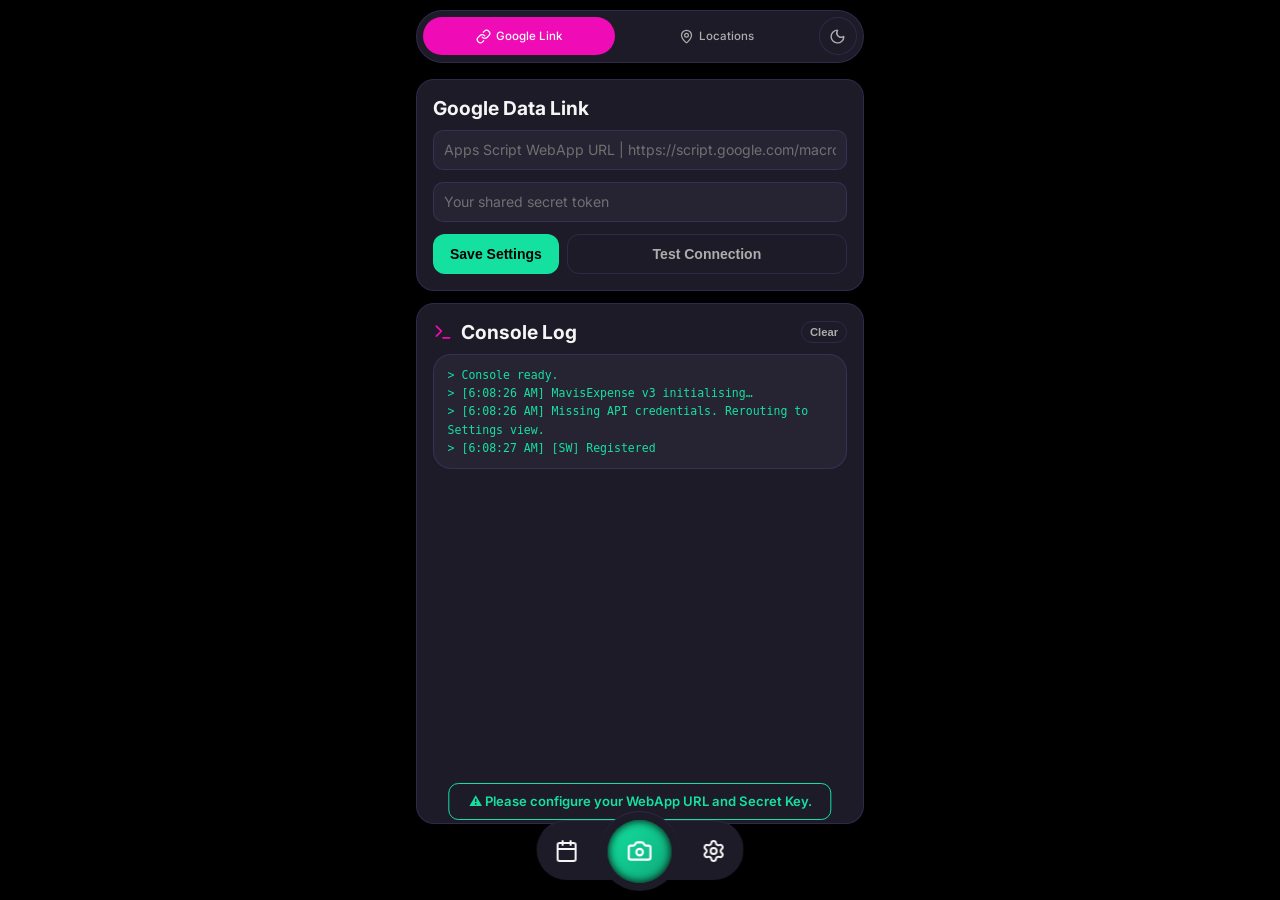
==== commit 542d37f3: "UX overhaul of location card 3D flip, office card visual distinction, Add card re-layout, and premiu" ====
--- a/pwa/index.html
+++ b/pwa/index.html
@@ -186,9 +186,8 @@
       <!-- NEW VISIT CARD (Start or Select) -->
       <section id="new-visit" class="visit-new">
 
-        <section class="glass-card">
-          <h2 class="card-title" style="justify-content: center;">
-
+        <section class="glass-card" style="background-color: var(--primary-dark);">
+          <h2 class="card-title" style="justify-content: center; color: white;">
             New Visit
           </h2>
 
@@ -356,9 +355,7 @@
         style="flex-grow:1;">
         <div class="glass-card">
           <h2 class="card-title">
-            <svg width="20" height="20" viewBox="0 0 24 24" fill="none" stroke="currentColor" stroke-width="2"
-              stroke-linecap="round" data-lucide="link" stroke-linejoin="round" style="stroke:var(--primary)">
-            </svg>
+
             Google Data Link
 
           </h2>
@@ -371,7 +368,7 @@
             <input type="password" id="set-secret-key" class="form-control" placeholder="Your shared secret token">
           </div>
           <div class="btn-row">
-            <button class="btn btn-primary" style="flex:1;" onclick="app.saveSettings()">Save Settings</button>
+            <button class="btn btn-secondary style=" flex:1;" onclick="app.saveSettings()">Save Settings</button>
             <button class="btn btn-outline" onclick="app.testConnection()" style="flex:1;">Test Connection</button>
           </div>
           <div id="sync-error-msg-settings" class="sync-error" style="display:none; margin-top:0.75rem;"></div>
@@ -381,22 +378,24 @@
 
 
 
-        <div class="console-box" id="dev-console" style="flex-grow:1;">
+        <div class="glass-card" style="flex-grow:1;">
 
           <h2 class="card-title">
             <svg width="20" height="20" viewBox="0 0 24 24" fill="none" stroke="currentColor" stroke-width="2"
               stroke-linecap="round" data-lucide="terminal" stroke-linejoin="round" style="stroke:var(--primary)">
             </svg>
             Console Log
-
             <button class="btn btn-outline" onclick="app.clearDevConsole()"
               style="margin-left:auto; font-size:0.7rem; padding:0.25rem 0.5rem;">Clear</button>
 
           </h2>
 
-          &gt; Console ready.
-
-
+
+          <div class="console-box" id="dev-console">
+            &gt; Console ready.
+
+
+          </div>
         </div>
 
 
@@ -409,48 +408,50 @@
         <!-- Zone 1: Pinned Office Card (JS-rendered) -->
         <div id="loc-office-slot"></div>
 
-        <!-- Zone 2: Pinned collapsible Add Location card -->
-        <div class="location-card add" id="loc-add-card">
-          <div class="loc-add-header" onclick="app.toggleAddLocation()">
-            <svg data-lucide="map-pin-plus" width="15" height="15" style="color:currentColor; flex-shrink:0;"></svg>
-            <span>Add New Location</span>
-            <svg data-lucide="chevron-down" class="loc-chevron" width="14" height="14"
-              style="margin-left:auto; flex-shrink:0;"></svg>
-          </div>
-          <div class="loc-add-body" id="loc-add-body">
-            <div class="btn-row" style="gap:0.5rem; margin-bottom:0.4rem;">
-              <input type="text" id="loc-name" class="form-control" placeholder="Location name…" style="flex:1;">
-              <button class="btn btn-outline" title="Use GPS" onclick="app.getDeviceGPS()"
-                style="flex-shrink:0; padding:0 0.6rem;">
-                <svg data-lucide="locate" width="15" height="15"></svg>
+        <!-- Scrollable container holding both the list of locations and the Add card -->
+        <div class="locations-scroll" id="locations-scroll-container">
+          <div id="locations-list" style="display: flex; flex-direction: column; gap: 0.45rem;">
+            <div class="empty-state">No locations yet.</div>
+          </div>
+
+          <!-- Zone 2: Pinned collapsible Add Location card (now at the bottom of the list) -->
+          <div class="location-card add" id="loc-add-card">
+            <div class="loc-add-header" onclick="app.toggleAddLocation()">
+              <svg data-lucide="map-pin-plus" width="15" height="15" style="color:currentColor; flex-shrink:0;"></svg>
+              <span>Add New Location</span>
+              <svg data-lucide="chevron-down" class="loc-chevron" width="14" height="14"
+                style="margin-left:auto; flex-shrink:0;"></svg>
+            </div>
+            <div class="loc-add-body" id="loc-add-body">
+              <div class="btn-row" style="gap:0.5rem; margin-bottom:0.4rem;">
+                <input type="text" id="loc-name" class="form-control" placeholder="Location name…" style="flex:1;">
+              </div>
+              <div class="btn-row" style="gap:0.5rem; margin-bottom:0.4rem;">
+                <input type="number" id="loc-lat" class="form-control" placeholder="Latitude" step="0.00001"
+                  style="flex:1;">
+                <input type="number" id="loc-lng" class="form-control" placeholder="Longitude" step="0.00001"
+                  style="flex:1;">
+
+                <button class="btn btn-outline" title="Use GPS" onclick="app.getDeviceGPS()"
+                  style="flex-shrink:0; padding:0 0.6rem;">
+                  <svg data-lucide="locate" width="15" height="15"></svg>
+                </button>
+              </div>
+
+              <div class="btn-row" style="gap:0.5rem; margin-bottom:0.4rem;">
+                <input type="number" id="loc-radius" class="form-control" style="display:none;" placeholder="Radius (m)"
+                  step="10" min="50" value="100" style="flex:1;">
+                <select id="loc-category" class="form-control" style="flex:1;">
+                  <option value="visit">Visit</option>
+                  <option value="office">Office</option>
+                  <option value="Other">Other</option>
+                </select>
+              </div>
+              <button class="btn btn-primary" style="width:100%;" onclick="app.addLocationFromForm()">
+                Save Location
               </button>
             </div>
-            <div class="btn-row" style="gap:0.5rem; margin-bottom:0.4rem;">
-              <input type="number" id="loc-lat" class="form-control" placeholder="Latitude" step="0.00001"
-                style="flex:1;">
-              <input type="number" id="loc-lng" class="form-control" placeholder="Longitude" step="0.00001"
-                style="flex:1;">
-            </div>
-            <div class="btn-row" style="gap:0.5rem; margin-bottom:0.4rem;">
-              <input type="number" id="loc-radius" class="form-control" placeholder="Radius (m)" step="10" min="50"
-                value="100" style="flex:1;">
-              <select id="loc-category" class="form-control" style="flex:1;">
-                <option value="visit">Visit</option>
-                <option value="office">Office</option>
-                <option value="Other">Other</option>
-              </select>
-            </div>
-            <button class="btn btn-secondary" style="width:100%; background-color: var(--secondary); color: black;"
-              onclick="app.addLocationFromForm()">
-
-              Save Location
-            </button>
-          </div>
-        </div>
-
-        <!-- Zone 3: Scrollable non-office locations -->
-        <div class="locations-scroll" id="locations-list">
-          <div class="empty-state">No locations yet.</div>
+          </div>
         </div>
 
       </section>
@@ -463,7 +464,15 @@
 
     </main>
 
-    <section id="welcome" class="welcome"> </section>
+    <section id="welcome" class="welcome">
+      <div class="welcome-content">
+        <h1 class="welcome-title">Mittens</h1>
+        <p class="welcome-subtitle">Expense Copilot</p>
+        <div class="loading-spinner-container">
+          <div class="loading-spinner"></div>
+        </div>
+      </div>
+    </section>
 
     <!-- ═══════════════════════════════════════════════════════
          BOTTOM NAVIGATION  (3 items)
--- a/pwa/styles.css
+++ b/pwa/styles.css
@@ -8,9 +8,10 @@
 
 /* ── Design Tokens ───────────────────────────────────────── */
 :root {
-  --primary: hsl(258, 84%, 65%);
+  --app-container: rgb(0, 0, 0);
+  --primary: hsl(315, 91%, 49%);
   --primary-glow: hsl(258, 84%, 65%, 0.35);
-  --primary-dark: hsl(258, 84%, 48%);
+  --primary-dark: hsl(315, 8%, 10%);
   --secondary: hsl(161, 84%, 48%);
   --secondary-glow: hsl(161, 84%, 48%, 0.25);
   --danger: hsl(346, 84%, 61%);
@@ -20,7 +21,7 @@
 
   --bg-dark: hsl(0, 0%, 0%);
   --bg-card: hsl(250, 20%, 13%);
-  --bg-card-hover: hsl(250, 20%, 16%);
+  --bg-card-hover: hsl(248, 18%, 17%);
   --border-glow: hsla(258, 60%, 60%, 0.2);
   --border-subtle: hsla(258, 40%, 50%, 0.12);
 
@@ -36,6 +37,7 @@
 }
 
 [data-theme="light"] {
+  --app-container: rgb(255, 255, 255);
   --absolute: rgb(255, 255, 255);
   --bg-dark: hsl(0, 0%, 100%);
   --bg-card: hsl(240, 10%, 97%);
@@ -77,7 +79,7 @@
   margin: 0 auto;
   position: relative;
   overflow: hidden;
-  background: var(--absolute);
+  background: var(--app-container);
 }
 
 /* ── Tab Content ─────────────────────────────────────────── */
@@ -307,13 +309,12 @@
 
 /* ── Card Title ──────────────────────────────────────────── */
 .card-title {
-
   display: flex;
   align-items: center;
   gap: 0.5rem;
   font-weight: 700;
-  color: var(--primary);
-  font-size: 1.0rem;
+  color: var(--text-primary);
+  font-size: 1.2rem;
   flex-grow: 1;
   padding-bottom: 10px;
 }
@@ -496,7 +497,7 @@
 }
 
 .btn-primary {
-  background: linear-gradient(135deg, var(--primary), var(--primary-dark));
+  background: var(--primary);
   color: white;
   border-color: transparent;
 
@@ -507,8 +508,8 @@
 }
 
 .btn-secondary {
-  background: hsla(161, 84%, 48%, 0.12);
-  color: var(--secondary);
+  background: var(--secondary);
+  color: black;
   border-color: var(--secondary-glow);
 }
 
@@ -587,7 +588,7 @@
 .form-control {
   width: 100%;
   padding: 0.6rem 0.85rem;
-  background: hsla(250, 22%, 6%, 0.6);
+  background: var(--bg-card-hover);
   border: 1px solid var(--border-glow);
   border-radius: var(--radius-sm);
   color: var(--text-primary);
@@ -596,16 +597,19 @@
   transition: border-color var(--transition), box-shadow var(--transition);
   -webkit-appearance: none;
   appearance: none;
-}
-
-.settings-panel .form-control {
-  background-color: var(--absolute);
   padding: 10px;
   height: 40px;
   border-radius: 10px;
   justify-content: flex-end;
 }
 
+.loc-gps-btn {
+  height: 100%;
+  aspect-ratio: 1;
+}
+
+
+
 .form-control:focus {
   outline: none;
   border-color: var(--primary);
@@ -615,10 +619,7 @@
   color: var(--text-muted);
 }
 
-[data-theme="light"] .form-control {
-  background: hsl(240, 10%, 98%);
-  border-color: hsla(258, 30%, 50%, 0.2);
-}
+
 
 select.form-control {
   background-image: url("data:image/svg+xml,%3Csvg xmlns='http://www.w3.org/2000/svg' width='12' height='12' viewBox='0 0 24 24' fill='none' stroke='%237c6fc4' stroke-width='2'%3E%3Cpolyline points='6 9 12 15 18 9'/%3E%3C/svg%3E");
@@ -780,7 +781,7 @@
   display: flex;
   flex-direction: column;
   align-items: center;
-  justify-content: flex-start;
+  justify-content: center;
   flex-shrink: 0;
   position: absolute;
   top: 0;
@@ -788,7 +789,9 @@
   z-index: 10;
   width: 100%;
   height: 100%;
-  background: var(--absolute);
+  background: var(--secondary-dark);
+  backdrop-filter: blur(12px);
+  -webkit-backdrop-filter: blur(12px);
   transition: border-color var(--transition);
 }
 
@@ -819,17 +822,63 @@
   flex-direction: column;
   align-items: center;
   justify-content: center;
-  flex-shrink: 0;
   position: absolute;
   top: 0;
   left: 0;
-  z-index: 9;
+  z-index: 9999;
   width: 100%;
   height: 100%;
-  background: var(--secondary-dark);
-  backdrop-filter: blur(12px);
-  -webkit-backdrop-filter: blur(12px);
-  transition: border-color var(--transition);
+  background: #0d0b18; /* Solid, premium dark background matching manifest.json theme */
+  color: white;
+  transition: opacity 0.4s ease, visibility 0.4s ease;
+}
+
+.welcome-content {
+  text-align: center;
+  display: flex;
+  flex-direction: column;
+  align-items: center;
+  gap: 0.5rem;
+}
+
+.welcome-title {
+  font-size: 2.8rem;
+  font-weight: 800;
+  letter-spacing: -0.05rem;
+  margin: 0;
+  background: linear-gradient(135deg, var(--primary) 0%, var(--secondary) 100%);
+  -webkit-background-clip: text;
+  -webkit-text-fill-color: transparent;
+  text-shadow: 0 0 30px var(--primary-glow);
+}
+
+.welcome-subtitle {
+  font-size: 0.85rem;
+  color: var(--text-muted);
+  font-weight: 500;
+  margin: 0 0 2rem 0;
+  letter-spacing: 0.15rem;
+  text-transform: uppercase;
+}
+
+.loading-spinner-container {
+  margin-top: 1rem;
+}
+
+.loading-spinner {
+  width: 36px;
+  height: 36px;
+  border: 3.5px solid hsla(0, 0%, 100%, 0.05);
+  border-top-color: var(--primary);
+  border-right-color: var(--secondary);
+  border-radius: 50%;
+  animation: welcome-spin 1.2s cubic-bezier(0.5, 0.1, 0.4, 0.9) infinite;
+}
+
+@keyframes welcome-spin {
+  to {
+    transform: rotate(360deg);
+  }
 }
 
 
@@ -1409,7 +1458,7 @@
 
 /* ── Console Box ─────────────────────────────────────────── */
 .console-box {
-  background: hsl(250, 22%, 6%);
+  background: var(--bg-card-hover);
   border: 1px solid var(--border-glow);
   border-radius: var(--radius-card);
   padding: 0.65rem 0.85rem;
@@ -1421,6 +1470,8 @@
   word-break: break-word;
   scrollbar-width: thin;
   flex-grow: 1;
+  max-height: 100%;
+
 }
 
 .rotate {
@@ -2146,6 +2197,7 @@
   overflow: hidden;
   transition: max-height 0.28s ease, padding 0.22s ease;
   padding: 0 0.75rem;
+  gap: 0.2rem;
 }
 
 .location-card.expanded .loc-card-edit {
@@ -2153,21 +2205,17 @@
   padding: 1rem;
 }
 
-.loc-card-edit .form-control {
-  margin-bottom: 0.35rem;
-  font-size: 0.82rem;
-  padding: 0.35rem 0.55rem;
-}
+
 
 .loc-card-edit .btn-row {
+  gap: 0.6rem;
+  margin-bottom: 0.4rem;
+}
+
+.loc-edit-actions {
+  display: flex;
   gap: 0.4rem;
-  margin-bottom: 0;
-}
-
-.loc-edit-actions {
-  display: flex;
-  gap: 0.4rem;
-  margin-top: 0.5rem;
+  margin-top: 1rem;
 }
 
 .loc-save-btn {
@@ -2233,7 +2281,7 @@
 
 .location-card.add.open {
   border-radius: 15px;
-  background: hsla(161, 84%, 48%, 0.06);
+  background: var(--secondary);
 }
 
 .loc-add-header {
@@ -2262,17 +2310,29 @@
 }
 
 
-.loc-add-body .form-control {
-  font-size: 0.82rem;
-  padding: 0.35rem 0.55rem;
-}
+
 
 /* ── Office Card (Zone 1) ────────────────────────────────── */
-.location-card.office {
-  border-style: solid;
-
-  background: linear-gradient(135deg, var(--bg-card) 0%, hsla(161, 84%, 48%, 0.06) 100%);
-
+.location-card.office .loc-card-front {
+  background: linear-gradient(135deg, hsla(161, 84%, 48%, 0.08) 0%, var(--bg-card) 100%);
+  border: 1px solid hsla(161, 84%, 48%, 0.35);
+  border-left: 4px solid var(--secondary);
+  box-shadow: 0 4px 12px rgba(0, 0, 0, 0.2), inset 0 1px 0 rgba(255, 255, 255, 0.03);
+}
+
+.location-card.office:hover .loc-card-front {
+  border-color: hsla(161, 84%, 48%, 0.55);
+  box-shadow: 0 4px 20px hsla(161, 84%, 48%, 0.15), inset 0 1px 0 rgba(255, 255, 255, 0.05);
+}
+
+.location-card.office .loc-card-back {
+  background: linear-gradient(135deg, hsl(200, 25%, 12%) 0%, hsl(161, 84%, 4%) 100%);
+  border: 1px solid hsla(161, 84%, 48%, 0.35);
+  border-left: 4px solid var(--secondary);
+}
+
+.location-card.office:hover .loc-card-back {
+  border-color: hsla(161, 84%, 48%, 0.55);
 }
 
 /* Empty state inside scroll area */
@@ -2303,7 +2363,7 @@
 /* The outer card becomes the flip scene — must NOT have overflow:hidden */
 .location-card.flippable {
   overflow: visible;
-  perspective: 1000px;
+  perspective: 1200px;
   background: transparent;
   border-color: transparent;
   box-shadow: none;
@@ -2322,31 +2382,28 @@
   transform: rotateY(180deg);
 }
 
-/* Both faces share the same visual base */
+/* Both faces share 3D backface config */
 .loc-card-front,
 .loc-card-back {
   backface-visibility: hidden;
   -webkit-backface-visibility: hidden;
-  background: var(--bg-card);
-  border: 1px solid var(--border-subtle);
   border-radius: var(--radius-sm);
   overflow: hidden;
+  will-change: transform;
   transition: border-color var(--transition), box-shadow var(--transition);
 }
 
-.location-card.flippable:hover .loc-card-front,
-.location-card.flippable:hover .loc-card-back {
-  border-color: var(--border-glow);
-}
-
-/* Front sits on top (default) */
+/* ── Front face: in normal flow — drives card height ─────── */
 .loc-card-front {
   position: relative;
   z-index: 2;
   transform: rotateY(0deg);
-}
-
-/* Back is rotated 180° and positioned absolutely behind */
+  background: var(--bg-card);
+  border: 1px solid var(--border-subtle);
+  border-left: 3px solid var(--primary);
+}
+
+/* ── Back face: absolutely positioned behind front by default ── */
 .loc-card-back {
   position: absolute;
   top: 0;
@@ -2354,9 +2411,50 @@
   width: 100%;
   transform: rotateY(180deg);
   z-index: 1;
-  min-height: 120px;
-  display: flex;
-  flex-direction: column;
+  min-height: 80px;
+  display: flex;
+  flex-direction: column;
+  background: hsl(200, 25%, 10%);
+  border: 1px solid hsla(161, 84%, 48%, 0.25);
+  border-left: 3px solid var(--secondary);
+}
+
+/* ── Once flip animation settles: back face drives layout ─── */
+.location-card.flippable.flipped.flip-complete .loc-card-front {
+  position: absolute;
+  top: 0;
+  left: 0;
+  width: 100%;
+  pointer-events: none;
+}
+
+.location-card.flippable.flipped.flip-complete .loc-card-back {
+  position: relative;
+  z-index: 2;
+}
+
+/* Hover accents — per face */
+.location-card.flippable:hover .loc-card-front {
+  border-color: var(--border-glow);
+  border-left-color: var(--primary);
+}
+
+.location-card.flippable:hover .loc-card-back {
+  border-color: hsla(161, 84%, 48%, 0.45);
+  border-left-color: var(--secondary);
+}
+
+/* Light mode overrides */
+[data-theme="light"] .loc-card-front {
+  background: #fff;
+  border-color: hsla(258, 30%, 50%, 0.2);
+  border-left-color: var(--primary);
+}
+
+[data-theme="light"] .loc-card-back {
+  background: hsl(200, 30%, 96%);
+  border-color: hsla(161, 50%, 40%, 0.2);
+  border-left-color: var(--secondary);
 }
 
 
@@ -2423,8 +2521,10 @@
   display: flex;
   flex-direction: column;
   gap: 0.3rem;
-  scrollbar-width: none;
-  max-height: 320px;
+  scrollbar-width: thin;
+  scrollbar-color: var(--border-glow) transparent;
+  -webkit-overflow-scrolling: touch;
+  max-height: min(400px, 55vh);
 }
 
 /* History groups inside the back panel — slightly compact */
@@ -2449,6 +2549,55 @@
   color: var(--text-muted);
   font-size: 0.8rem;
   font-style: italic;
+}
+
+/* ── Back-face collapse toggle ──────────────────────────── */
+.loc-back-collapse-btn {
+  display: inline-flex;
+  align-items: center;
+  justify-content: center;
+  width: 22px;
+  height: 22px;
+  border-radius: 50%;
+  border: 1px solid var(--border-glow);
+  background: transparent;
+  color: var(--text-muted);
+  cursor: pointer;
+  flex-shrink: 0;
+  transition: all var(--transition);
+}
+
+.loc-back-collapse-btn:hover {
+  border-color: var(--secondary);
+  color: var(--secondary);
+  background: hsla(161, 84%, 48%, 0.1);
+}
+
+.loc-back-collapse-btn svg {
+  width: 12px;
+  height: 12px;
+}
+
+/* Summary line: shown only when back face is collapsed */
+.loc-back-summary-line {
+  display: none;
+  align-items: center;
+  gap: 0.35rem;
+  font-size: 0.73rem;
+  color: var(--secondary);
+  font-weight: 500;
+  flex: 1;
+  min-width: 0;
+  overflow: hidden;
+  white-space: nowrap;
+  text-overflow: ellipsis;
+}
+
+.loc-back-summary-line svg {
+  width: 11px;
+  height: 11px;
+  flex-shrink: 0;
+  opacity: 0.8;
 }
 
 /* Archive mode banner in list view */
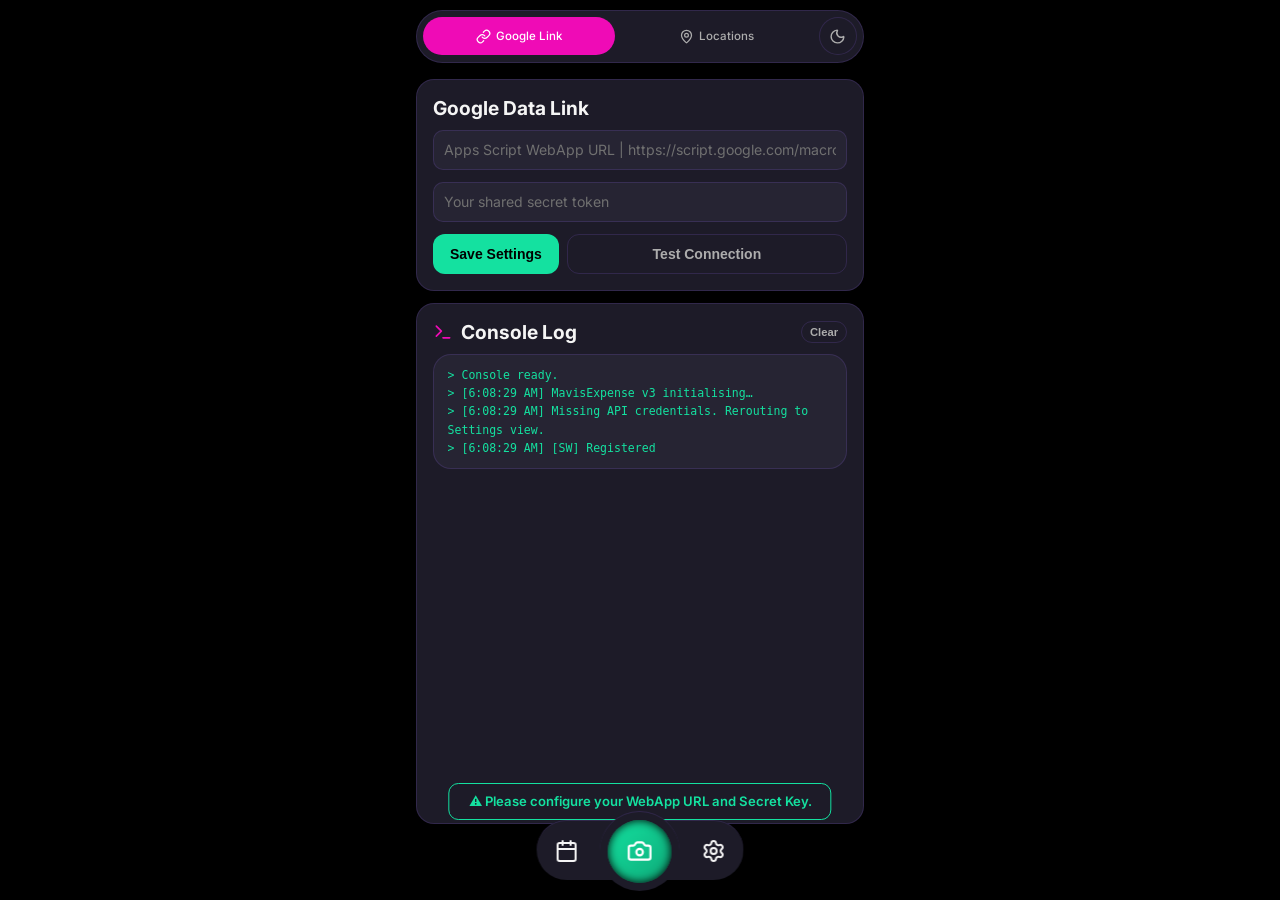
==== commit c8bb38f2: "Refactor new visit section for consistency" ====
--- a/pwa/index.html
+++ b/pwa/index.html
@@ -184,9 +184,9 @@
 
 
       <!-- NEW VISIT CARD (Start or Select) -->
-      <section id="new-visit" class="visit-new">
-
-        <section class="glass-card" style="background-color: var(--primary-dark);">
+     
+
+        <section id="new-visit" class="glass-card" style="background-color: var(--primary-dark);">
           <h2 class="card-title" style="justify-content: center; color: white;">
             New Visit
           </h2>
@@ -226,7 +226,7 @@
             </button>
           </div>
 
-        </section>
+   
       </section>
 
       <!-- ─── EXPENSE PHOTO ──────────────────────────────────── -->
@@ -517,4 +517,4 @@
   <script src="app.js"></script>
 </body>
 
-</html>+</html>
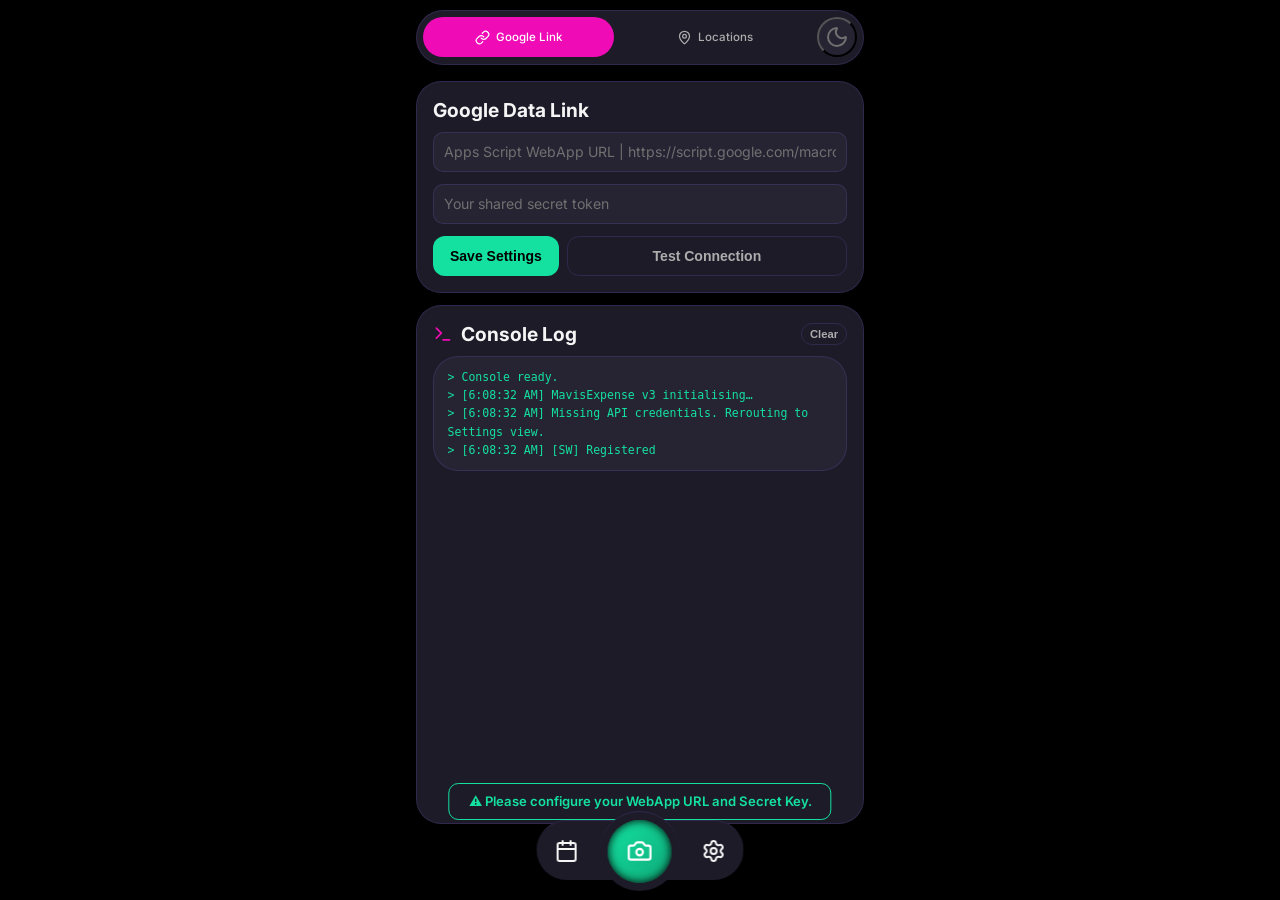
==== commit 76b1465d: "carousel: add smooth scale/opacity transitions, fluid dots, and gradient backdrops with fallback inf" ====
--- a/pwa/index.html
+++ b/pwa/index.html
@@ -74,26 +74,25 @@
 
         </h2>
         <!-- View Switcher -->
-        <div class="pwa-view-switcher" role="group" aria-label="View mode">
-
-
-          <button class="pwa-view-btn active" id="pwa-view-btn-list" aria-pressed="true" title="List view">
+        <div class="header-switch" id="history-switcher" role="group" aria-label="View mode">
+
+          <button class="switch-btn active" id="pwa-view-btn-list" aria-pressed="true" title="List view">
             <svg data-lucide="list" width="15" height="15"></svg>
             <span id="history-title-text" class="text" style="display:flex;">Visit List</span>
           </button>
-          <button class="pwa-view-btn" id="pwa-view-btn-cal" aria-pressed="false" title="Calendar view">
+          <button class="switch-btn" id="pwa-view-btn-cal" aria-pressed="false" title="Calendar view">
             <svg data-lucide="calendar-days" width="15" height="15"></svg>
             <span id="calender-title-text" class="text" style="display:flex;">Calendar</span>
           </button>
 
 
 
-          <button id="btn-archive-view" style="margin-left: auto;" class="theme-toggle" title="View Archive"
+          <div id="btn-archive-view" style="margin-left: auto;" class="switch-btn-rnd" title="View Archive"
             aria-label="View Archive">
             <svg id="icon-archive" data-lucide="archive" viewBox="0 0 24 24" fill="none" stroke="currentColor"
               stroke-width="2" stroke-linecap="round" stroke-linejoin="round">
             </svg>
-          </button>
+          </div>
 
         </div>
       </div>
@@ -180,143 +179,158 @@
          TAB 2 — RECORD PAGE (EXPENSE FORM)
     ════════════════════════════════════════════════════════ -->
     <main id="tab-record" class="tab-content active" role="main" aria-label="Record expense"
-      style="scrollbar-width: none;">
-
+      style="scrollbar-width: none; height: 70%;">
+
+      <!-- ACTIVE VISIT BAR -->
+      <section id="visit-bar-active" class="header-switch">
+
+        <div class="visit-bar-info">
+          <span class="visit-bar-meta" id="vbar-date"></span>
+          <span class="visit-bar-dest" id="vbar-destination">Destination</span>
+
+          <span id="vbar-id"
+            style=" display:none; font-size:0.72rem; font-family:monospace; background: rgba(255,255,255,0.15); padding: 2px 6px; border-radius: 4px; margin-left: 8px; font-weight: 500; vertical-align: middle;"></span>
+          <span style="display: none;" id="vbar-status">Open</span>
+        </div>
+
+
+        <div class="switch-btn" style="background: var(--primary); color: white;" onclick="app.endVisit()"
+          id="btn-end-visit">
+          End Visit
+        </div>
+      </section>
 
       <!-- NEW VISIT CARD (Start or Select) -->
-     
-
-        <section id="new-visit" class="glass-card" style="background-color: var(--primary-dark);">
-          <h2 class="card-title" style="justify-content: center; color: white;">
-            New Visit
-          </h2>
-
-          <div class="form-group">
-            <div class="btn-row" style="margin: 0.5rem 0;">
-              <button class="btn btn-primary" style="display:none; width: 100%;" onclick="app.startVisit()">
-                Start New Visit
-              </button>
-            </div>
-
-            <input type="date" id="visit-date" class="form-control" style="justify-content: center;">
-          </div>
-
-          <div class="form-group">
-            <select id="visit-destination" class="form-control" style="text-align: center;"
-              placeholder="Start New Visit">
-
-            </select>
-          </div>
-
-
-
-          <div class="form-group" id="past-visit-container"
-            style="margin-top: 2rem; border-top: 1px solid var(--border-glow); padding-top: 1rem;">
-
-            <select id="visit-select-past" class="form-control" style="text-align: center;"
-              onchange="app.selectPastVisit(this.value)" placeholder="OLD VISITS">
-
-            </select>
-
-          </div>
-
-          <div id="no-visit-container" style="margin-top: 2rem; padding-top: 1rem; display:none">
-            <button type="button" class="btn btn-danger" style="width: 100%;" onclick="app.logAsOrphan()">
-              Log as "No Visit" (Orphan)
-            </button>
-          </div>
-
-   
-      </section>
-
-      <!-- ─── EXPENSE PHOTO ──────────────────────────────────── -->
-
-      <div id="frame" class="photo-frame">
-
-        <!-- ACTIVE VISIT BAR -->
-        <section id="visit-bar-active" class="visit-bar">
-
-          <div class="visit-bar-info">
-            <div class="visit-bar-dest">
-              <span id="vbar-destination">Destination</span>
-              <span id="vbar-id"
-                style=" display:none; font-size:0.72rem; font-family:monospace; background: rgba(255,255,255,0.15); padding: 2px 6px; border-radius: 4px; margin-left: 8px; font-weight: 500; vertical-align: middle;"></span>
-            </div>
-            <div class="visit-bar-meta">
-              <span id="vbar-date"></span>
-              <span style="display: none;" id="vbar-status">Open</span>
-            </div>
-          </div>
-
-
-          <button class="btn btn-primary" onclick="app.endVisit()" id="btn-end-visit">
-            End Visit
+
+      <div id="new-visit" class="header-switch">
+        <select id="visit-select-past" class="switch-btn"
+          style="text-align: center; width: calc(45% - 0.2rem); flex: 0 0 calc(45% - 0.2rem);"
+          onchange="app.selectPastVisit(this.value)" placeholder="OLD VISITS">
+        </select>
+
+        <div id="start-new-visit" class="switch-btn active"
+          style="width: calc(55% - 0.2rem); flex: 0 0 calc(55% - 0.2rem); display: flex; align-items: center; justify-content: space-between; padding: 5px 10px; position: relative;">
+          <select class="switch-btn active" id="visit-destination"
+            style="text-align: center; width: calc(100% - 30px); border: none; background: transparent; padding: 0; outline: none; box-shadow: none;"
+            onchange="app.startVisit()" placeholder="Start New Visit">
+          </select>
+
+          <!-- Calendar SVG (visibly replaces the date input) -->
+          <div class="calendar-trigger-btn"
+            style="cursor: pointer; width: 24px; height: 24px; display: flex; align-items: center; justify-content: center; flex-shrink: 0;"
+            onclick="const d = document.getElementById('visit-date'); d.focus(); try { d.showPicker(); } catch(e) {}">
+            <svg width="15" height="15" stroke="white" stroke-width="2" data-lucide="calendar"></svg>
+          </div>
+
+          <!-- Hidden Date Input -->
+          <input type="date" id="visit-date"
+            style="position: absolute; right: 10px; opacity: 0; pointer-events: none; width: 24px; height: 24px; border: none; background: transparent; padding: 0;">
+        </div>
+
+        <div id="no-visit-container" style="margin-top: 2rem; padding-top: 1rem; display:none; width: 100%;">
+          <button type="button" class="btn btn-danger" style="width: 100%;" onclick="app.logAsOrphan()">
+            Log as "No Visit" (Orphan)
           </button>
-
-
-        </section>
-
-        <label class="receipt-capture-btn" for="exp-receipt" id="receipt-label" style="position:relative;">
-          <label class="ai-toggle">
-            <input type="checkbox" id="ai-mode-toggle" onchange="app.toggleAiMode(this.checked)" checked>
-            <span class="ai-slider"> </span>
-            <span class="ai-toggle-label">AI</span>
-          </label>
-          <svg width="82" height="82" stroke="currentColor" stroke-width="1" data-lucide="camera"></svg>
-        </label>
-
-        <div id="receipt-preview-wrap"
-          style="display:none; position:absolute; top: 0; left: 0; width: 100%; height: 100%; z-index: 1;">
-          <img id="receipt-preview" style="width:100%; height:100%; object-fit:cover; border-radius:10px;">
-
-          <div id="ai-shimmer-overlay" class="shimmer-overlay" style="display:none;">
-            <div class="shimmer"></div>
-            <div class="shimmer-text">AI is extracting data...</div>
-          </div>
-
-          <button type="button" class="receipt-remove-btn" onclick="app.removeReceipt()" title="Remove photo">✕</button>
-        </div>
-        <input type="file" id="exp-receipt" accept="image/*" capture="environment" style="display:none;">
-
-        <svg id="detail-toggle" class="detail-toggle" onclick="app.expenseMode()" width="50" height="50"
-          stroke="currentColor" stroke-width="2" data-lucide="form" ;></svg>
-
-
-
-
-        <!-- ─── EXPENSE DEATAILS FORM ──────────────────────────────────── -->
-
-
-        <form id="expense-form-details" onsubmit="app.saveExpense(event)" class="expense-form-details"
-          style="display:none; min-height: auto;">
-
-          <span id="expense-form-title"> <svg class="form-close" onclick="app.expenseMode()" width="50" height="50"
-              stroke="currentColor" stroke-width="2" data-lucide="x" ;></svg></span>
-          <input type="number" id="exp-amount" class="form-control" step="0.01" min="0"
-            placeholder="Receipt Amount: £0.00">
-          <select id="exp-category" class="form-control" placeholder="category" required>
-            <option value="Snacks"> Snacks</option>
-            <option value="Fuel"> Fuel</option>
-            <option value="Hotel"> Hotel / Accommodation</option>
-            <option value="Tolls"> Tolls / Parking</option>
-            <option value="Other"> Other</option>
-          </select>
-
-          <input type="text" id="exp-vendor" class="form-control"
-            placeholder="Vendor / Merchant e.g. Shell, Costa Coffee">
-
-
-          <textarea id="exp-notes" class="form-control" rows="2" placeholder="Brief Note"></textarea>
-
-          <select id="log-select-visit" class="form-control linked-visit-row" onchange="app.onLinkedVisitChange()">
-            <option value="">-- Select a visit --</option>
-          </select>
-
-
-
-        </form>
-
-      </div>
+        </div>
+
+      </div>
+
+
+
+
+      <!-- ─── EXPENSE CARD CAROUSEL ────────────────────────── -->
+
+      <div id="card-carousel-wrapper">
+        <!-- Swipe hint dots -->
+
+
+        <!-- scrollable track — cards injected here by JS -->
+        <div id="card-track">
+
+          <!-- CARD 0 — New Expense (always present, injected on init) -->
+          <div class="expense-card" data-card-index="0">
+            <div class="card-inner" id="card-inner-0">
+
+              <!-- FRONT: camera capture + receipt preview -->
+              <div class="card-face card-front" id="frame">
+
+                <label class="receipt-capture-btn" for="exp-receipt" id="receipt-label" style="position:relative;">
+                  <label class="ai-toggle">
+                    <input type="checkbox" id="ai-mode-toggle" onchange="app.toggleAiMode(this.checked)" checked>
+                    <span class="ai-slider"> </span>
+                    <span class="ai-toggle-label">AI</span>
+                  </label>
+                  <svg width="82" height="82" stroke="currentColor" stroke-width="1" data-lucide="camera"></svg>
+                </label>
+
+                <div id="receipt-preview-wrap"
+                  style="display:none; position:absolute; top:0; left:0; width:100%; height:100%; z-index:1;">
+                  <img id="receipt-preview" style="width:100%; height:100%; object-fit:cover; border-radius:inherit;">
+
+                  <div id="ai-shimmer-overlay" class="shimmer-overlay" style="display:none;">
+                    <div class="shimmer"></div>
+                    <div class="shimmer-text">AI is extracting data...</div>
+                  </div>
+
+                  <button type="button" class="receipt-remove-btn" onclick="app.removeReceipt()"
+                    title="Remove photo">✕</button>
+                </div>
+
+                <input type="file" id="exp-receipt" accept="image/*" capture="environment" style="display:none;">
+
+                <svg id="detail-toggle" class="detail-toggle" onclick="app.expenseMode()" width="50" height="50"
+                  stroke="currentColor" stroke-width="2" data-lucide="form"></svg>
+
+              </div><!-- /.card-front -->
+
+              <!-- BACK: expense details form -->
+              <div class="card-face card-back">
+
+                <!-- ─── EXPENSE DETAILS FORM ─────────────────────── -->
+                <form id="expense-form-details" onsubmit="app.saveExpense(event)" class="expense-form-details">
+
+                  <span id="expense-form-title">
+                    <svg class="form-close" onclick="app.expenseMode()" width="50" height="50" stroke="currentColor"
+                      stroke-width="2" data-lucide="x"></svg>
+                  </span>
+
+                  <input type="number" id="exp-amount" class="form-control" step="0.01" min="0"
+                    placeholder="Receipt Amount: £0.00">
+
+                  <select id="exp-category" class="form-control" placeholder="category" required>
+                    <option value="Snacks"> Snacks</option>
+                    <option value="Fuel"> Fuel</option>
+                    <option value="Hotel"> Hotel / Accommodation</option>
+                    <option value="Tolls"> Tolls / Parking</option>
+                    <option value="Other"> Other</option>
+                  </select>
+
+                  <input type="text" id="exp-vendor" class="form-control"
+                    placeholder="Vendor / Merchant e.g. Shell, Costa Coffee">
+
+                  <textarea id="exp-notes" class="form-control" rows="2" placeholder="Brief Note"></textarea>
+
+                  <select id="log-select-visit" class="form-control linked-visit-row"
+                    onchange="app.onLinkedVisitChange()">
+                    <option value="">-- Select a visit --</option>
+                  </select>
+
+                </form>
+
+                <svg id="detail-toggle" class="photo-toggle" onclick="app.expenseMode()" width="50" height="50"
+                  stroke="currentColor" stroke-width="2" data-lucide="camera"></svg>
+
+              </div><!-- /.card-back -->
+
+            </div><!-- /.card-inner -->
+          </div><!-- /.expense-card[0] -->
+
+        </div><!-- /#card-track -->
+
+
+
+      </div><!-- /#card-carousel-wrapper -->
+      <div id="card-dots"></div>
     </main>
 
     <!-- ═══════════════════════════════════════════════════════
@@ -338,7 +352,7 @@
         </button>
 
 
-        <button id="btn-theme-toggle" style="margin-left: auto;" class="theme-toggle" title="Toggle theme"
+        <button id="btn-theme-toggle" style="margin-left: auto;" class="switch-btn-rnd" title="Toggle theme"
           aria-label="Toggle light/dark theme">
           <svg id="icon-moon" data-lucide="moon" viewBox="0 0 24 24" fill="none" stroke="currentColor" stroke-width="2"
             stroke-linecap="round" stroke-linejoin="round">
--- a/pwa/styles.css
+++ b/pwa/styles.css
@@ -31,7 +31,7 @@
 
   --nav-height: 68px;
   --header-height: 56px;
-  --radius-card: 18px;
+  --radius-card: 25px;
   --radius-sm: 10px;
   --transition: 0.18s ease;
 }
@@ -172,7 +172,23 @@
   gap: 8px;
   cursor: pointer;
   user-select: none;
-  background: var(--primary);
+  background: var(--secondary);
+  color: white;
+  border-radius: 10px;
+  padding: 10px;
+  z-index: 2;
+}
+
+.photo-toggle {
+  bottom: 20px;
+  left: 20px;
+  position: absolute;
+  display: flex;
+  align-items: center;
+  gap: 8px;
+  cursor: pointer;
+  user-select: none;
+  background: var(--bg-card-hover);
   color: white;
   border-radius: 10px;
   padding: 10px;
@@ -208,7 +224,7 @@
 .ai-toggle-label {
   font-size: 0.75rem;
   font-weight: 700;
-  color: var(--text-secondary);
+  color: var(--text-muted);
 }
 
 .ai-toggle input {
@@ -238,17 +254,17 @@
 }
 
 .ai-toggle input:checked+.ai-slider {
-  background-color: var(--primary);
-  border-color: var(--primary);
+  background-color: var(--secondary);
+  border-color: var(--secondary);
 }
 
 .ai-toggle input:checked+.ai-slider:before {
   transform: translateX(20px);
-  background-color: white;
+  background-color: rgb(0, 0, 0);
 }
 
 .ai-toggle input:checked~.ai-toggle-label:last-child {
-  color: var(--primary);
+  color: var(--text-muted);
 }
 
 /* ── Shimmer Animation ── */
@@ -394,7 +410,7 @@
 /* Disabled/Grayed-out States */
 .nav-item:disabled,
 .nav-item.disabled-nav {
-  opacity: 0 !important;
+  opacity: 0.40 !important;
   cursor: not-allowed !important;
   pointer-events: none !important;
   color: rgba(255, 255, 255, 0.276)
@@ -549,6 +565,426 @@
   gap: 0.5rem;
 }
 
+/* ── Card Carousel Wrapper ──────────────────────────────── */
+#card-carousel-wrapper {
+  position: relative;
+  flex-grow: 1;
+  display: flex;
+  flex-direction: column;
+  min-height: 0;
+  overflow: hidden;
+}
+
+#card-track {
+  display: flex;
+  gap: 12px;
+  padding: 0;
+  flex-grow: 1;
+  min-height: 0;
+  overflow: visible;
+  align-items: stretch;
+  transition: transform 0.55s cubic-bezier(0.16, 1, 0.3, 1);
+  will-change: transform;
+  cursor: grab;
+  user-select: none;
+  -webkit-user-select: none;
+  touch-action: pan-y;
+}
+
+#card-track.dragging {
+  transition: none;
+  cursor: grabbing;
+}
+
+/* Disable card transitions while actively dragging */
+#card-track.dragging .expense-card {
+  transition: none !important;
+}
+
+/* ── Individual Expense Card ────────────────────────────── */
+.expense-card {
+  flex-shrink: 0;
+  width: 88vw;
+  max-width: 520px;
+  perspective: 1200px;
+  border-radius: var(--radius-card);
+  display: flex;
+  align-items: stretch;
+  /* Smooth scale & opacity when snapping between cards */
+  transition: transform 0.55s cubic-bezier(0.16, 1, 0.3, 1),
+    opacity 0.55s cubic-bezier(0.16, 1, 0.3, 1);
+  will-change: transform, opacity;
+  transform-origin: center center;
+  height: 500px;
+}
+
+.card-inner {
+  position: relative;
+  width: 100%;
+  transform-style: preserve-3d;
+  transition: transform 0.5s cubic-bezier(0.23, 1, 0.32, 1);
+  border-radius: inherit;
+}
+
+.card-inner.flipped {
+  transform: rotateY(180deg);
+}
+
+.card-face {
+  position: absolute;
+  inset: 0;
+  backface-visibility: hidden;
+  -webkit-backface-visibility: hidden;
+  border-radius: inherit;
+  overflow: hidden;
+}
+
+.card-front {
+  z-index: 2;
+}
+
+.card-back {
+  transform: rotateY(180deg);
+  background: var(--bg-card);
+  display: flex;
+  flex-direction: column;
+  overflow-y: auto;
+}
+
+/* ── Past-expense front face (cards 1..N) ───────────────── */
+.expense-card-img {
+  position: absolute;
+  inset: 0;
+  width: 100%;
+  height: 100%;
+  object-fit: cover;
+  display: block;
+  z-index: 2;
+  opacity: 0;
+  transition: opacity 0.45s ease;
+}
+
+.expense-card-img.loaded {
+  opacity: 1;
+}
+
+.expense-card-img.error {
+  display: none;
+}
+
+.expense-card-placeholder {
+  width: 100%;
+  height: 100%;
+  display: flex;
+  align-items: center;
+  justify-content: center;
+  background: var(--bg-card-hover);
+  color: var(--text-muted);
+}
+
+/* ─── Fallback card content (gradient backdrop + info) ──────────── */
+.fallback-card-content {
+  position: absolute;
+  inset: 0;
+  padding: 1.4rem;
+  display: flex;
+  flex-direction: column;
+  justify-content: space-between;
+  z-index: 1;
+  color: rgba(255, 255, 255, 0.85);
+}
+
+.fallback-card-header {
+  display: flex;
+  justify-content: space-between;
+  align-items: center;
+}
+
+.fallback-vendor-circle {
+  width: 46px;
+  height: 46px;
+  border-radius: 50%;
+  display: flex;
+  align-items: center;
+  justify-content: center;
+  font-weight: 700;
+  font-size: 1.25rem;
+  box-shadow: 0 4px 14px rgba(0, 0, 0, 0.25);
+  flex-shrink: 0;
+}
+
+.fallback-category-pill {
+  font-size: 0.6rem;
+  font-weight: 700;
+  text-transform: uppercase;
+  letter-spacing: 0.8px;
+  background: rgba(0, 0, 0, 0.25);
+  border: 1px solid;
+  border-radius: 20px;
+  padding: 4px 10px;
+}
+
+.fallback-card-body {
+  flex-grow: 1;
+  display: flex;
+  flex-direction: column;
+  justify-content: center;
+  margin-top: 1rem;
+}
+
+.fallback-amount-large {
+  font-size: 2.6rem;
+  font-weight: 800;
+  letter-spacing: -1.5px;
+  color: #fff;
+  line-height: 1.1;
+  text-shadow: 0 2px 8px rgba(0, 0, 0, 0.35);
+}
+
+.fallback-vendor-large {
+  font-size: 0.95rem;
+  font-weight: 500;
+  opacity: 0.8;
+  margin-top: 0.4rem;
+  white-space: nowrap;
+  overflow: hidden;
+  text-overflow: ellipsis;
+}
+
+.fallback-notes-bubble {
+  margin-top: 0.8rem;
+  padding: 8px 12px;
+  background: rgba(255, 255, 255, 0.05);
+  border-left: 2px solid;
+  border-radius: 0 8px 8px 0;
+  font-size: 0.73rem;
+  font-style: italic;
+  color: rgba(255, 255, 255, 0.65);
+  display: -webkit-box;
+  -webkit-line-clamp: 2;
+  -webkit-box-orient: vertical;
+  overflow: hidden;
+}
+
+.fallback-card-footer {
+  display: flex;
+  align-items: center;
+  margin-top: 0.5rem;
+}
+
+.fallback-date-badge {
+  display: flex;
+  align-items: center;
+  gap: 5px;
+  font-size: 0.68rem;
+  font-weight: 500;
+  color: rgba(255, 255, 255, 0.5);
+}
+
+.expense-card-overlay {
+  position: absolute;
+  bottom: 0;
+  left: 0;
+  right: 0;
+  padding: 1.2rem 1rem 1rem;
+  background: linear-gradient(to top, rgba(0, 0, 0, 0.82) 0%, rgba(0, 0, 0, 0.4) 60%, transparent 100%);
+  color: #fff;
+  pointer-events: none;
+  z-index: 3;
+}
+
+.expense-card-amount {
+  font-size: 1.8rem;
+  font-weight: 700;
+  line-height: 1;
+  letter-spacing: -0.5px;
+}
+
+.expense-card-vendor {
+  font-size: 0.85rem;
+  font-weight: 500;
+  opacity: 0.9;
+  margin-top: 0.2rem;
+  white-space: nowrap;
+  overflow: hidden;
+  text-overflow: ellipsis;
+}
+
+.expense-card-category {
+  display: inline-block;
+  margin-top: 0.4rem;
+  font-size: 0.65rem;
+  font-weight: 600;
+  text-transform: uppercase;
+  letter-spacing: 0.6px;
+  background: rgba(255, 255, 255, 0.18);
+  border-radius: 20px;
+  padding: 2px 8px;
+}
+
+/* flip-to-details button on past expense front face */
+.expense-card-flip-btn {
+  position: absolute;
+  bottom: 16px;
+  right: 16px;
+  width: 40px;
+  height: 40px;
+  border-radius: 50%;
+  background: rgba(255, 255, 255, 0.2);
+  backdrop-filter: blur(6px);
+  border: 1px solid rgba(255, 255, 255, 0.3);
+  display: flex;
+  align-items: center;
+  justify-content: center;
+  cursor: pointer;
+  color: white;
+  z-index: 4;
+  transition: background var(--transition);
+}
+
+.expense-card-flip-btn:hover {
+  background: rgba(255, 255, 255, 0.35);
+}
+
+/* back face of past expense cards */
+.expense-card-detail-back {
+  padding: 1rem;
+  display: flex;
+  flex-direction: column;
+  gap: 0.5rem;
+  background: var(--bg-card);
+  height: 100%;
+  overflow-y: auto;
+}
+
+.expense-card-detail-back .detail-row {
+  display: flex;
+  flex-direction: column;
+  gap: 0.1rem;
+}
+
+.expense-card-detail-back .detail-label {
+  font-size: 0.65rem;
+  font-weight: 600;
+  text-transform: uppercase;
+  letter-spacing: 0.5px;
+  color: var(--text-muted);
+}
+
+.expense-card-detail-back .detail-value {
+  font-size: 0.9rem;
+  font-weight: 600;
+  color: var(--text-primary);
+}
+
+.expense-card-detail-back .detail-amount {
+  font-size: 2rem;
+  font-weight: 700;
+  color: var(--primary);
+  letter-spacing: -1px;
+}
+
+/* back-face close button for past expense cards */
+.expense-detail-close {
+  width: 36px;
+  height: 36px;
+  border-radius: 50%;
+  background: var(--bg-card-hover);
+  border: 1px solid var(--border-glow);
+  display: flex;
+  align-items: center;
+  justify-content: center;
+  cursor: pointer;
+  color: var(--text-muted);
+  margin-left: auto;
+  margin-bottom: 0.25rem;
+  flex-shrink: 0;
+  transition: background var(--transition);
+}
+
+.expense-detail-close:hover {
+  background: var(--primary);
+  color: #fff;
+}
+
+/* ── Dot indicator ──────────────────────────────────────── */
+#card-dots {
+  display: flex;
+  justify-content: center;
+  align-items: center;
+  gap: 6px;
+  padding: 6px 0 2px;
+  flex-shrink: 0;
+}
+
+.card-dot {
+  width: 7px;
+  height: 7px;
+  border-radius: 50%;
+  background: var(--dot-color, var(--border-glow));
+  transition:
+    width 0.4s cubic-bezier(0.16, 1, 0.3, 1),
+    border-radius 0.4s cubic-bezier(0.16, 1, 0.3, 1),
+    background-color 0.4s ease,
+    opacity 0.4s ease;
+  cursor: pointer;
+  opacity: 0.45;
+}
+
+.card-dot.active {
+  width: 22px;
+  border-radius: 4px;
+  background: var(--dot-color, var(--primary));
+  opacity: 1;
+}
+
+/* Separator between visit dot-groups */
+.card-dot-sep {
+  width: 1.5px;
+  height: 12px;
+  background: var(--border-glow);
+  border-radius: 1px;
+  opacity: 0.5;
+  margin: 0 2px;
+}
+
+/* Visit badge pill on card front overlay */
+.exp-visit-badge {
+  display: inline-block;
+  font-size: 0.65rem;
+  font-weight: 600;
+  color: #fff;
+  padding: 2px 8px;
+  border-radius: 20px;
+  margin-bottom: 4px;
+  letter-spacing: 0.04em;
+  opacity: 0.92;
+}
+
+/* Visit context strip on card back */
+.detail-visit-tag {
+  font-size: 0.7rem;
+  font-weight: 600;
+  padding: 4px 10px;
+  border-radius: 8px;
+  margin-bottom: 10px;
+  letter-spacing: 0.03em;
+  text-align: center;
+}
+
+/* ── Keep #frame (card-front on card 0) behaving exactly as before ── */
+#frame {
+  display: flex;
+  flex-direction: column;
+  border: 0px solid var(--border-glow);
+  border-radius: var(--radius-card);
+  padding: 0;
+  width: 100%;
+  height: 100%;
+  position: relative;
+}
+
+/* legacy .photo-frame kept for any residual references */
 .photo-frame {
   display: flex;
   flex-direction: column;
@@ -565,6 +1001,7 @@
 .photo-frame.mini {
   min-height: 10%;
 }
+
 
 /* ── Form Controls ───────────────────────────────────────── */
 .form-group {
@@ -734,7 +1171,7 @@
   justify-content: space-between;
   gap: 0.75rem;
   padding: 5px;
-  padding-left: 20px;
+  padding-left: 20px !important;
   width: 100%;
   margin-bottom: 0.35rem;
 }
@@ -746,7 +1183,9 @@
 
 .visit-bar-info {
   flex: 1;
-  display: flex;
+  color: #000;
+  display: flex;
+  flex-direction: column;
   min-width: 0;
   gap: 5px;
 }
@@ -755,12 +1194,12 @@
   display: flex;
   align-items: center;
   gap: 0.1rem;
-  font-size: 1rem;
+  font-size: 2rem;
   font-weight: 700;
-  color: var(--text-primary);
   white-space: nowrap;
   overflow: hidden;
   text-overflow: ellipsis;
+  color: var(--text-primary);
 }
 
 .visit-bar-meta {
@@ -768,11 +1207,9 @@
   flex-direction: row;
   align-items: center;
   gap: 0.4rem;
-  font-size: 0.78rem;
-  color: var(--text-secondary);
-  margin-top: 0.15rem;
+  color: var(--text-muted);
+  text-transform: capitalize;
   font-size: 0.7rem;
-
 }
 
 
@@ -828,7 +1265,8 @@
   z-index: 9999;
   width: 100%;
   height: 100%;
-  background: #0d0b18; /* Solid, premium dark background matching manifest.json theme */
+  background: #0d0b18;
+  /* Solid, premium dark background matching manifest.json theme */
   color: white;
   transition: opacity 0.4s ease, visibility 0.4s ease;
 }
@@ -885,14 +1323,24 @@
 
 /* ── Linked Visit Row (in Expense Form) ──────────────────── */
 .expense-form-details {
-  background: var(--bg-card);
-  border: 1px solid var(--border-glow);
-  border-radius: var(--radius-sm);
-  padding: 0.65rem 0.85rem;
-  margin-top: 0.7rem;
-  display: flex;
-  flex-direction: column;
-  gap: 0.3rem;
+  background: var(--secondary);
+  border: none;
+  border-radius: var(--radius-card);
+  padding: 0.85rem;
+  margin-top: 0;
+  display: flex;
+  flex-direction: column;
+  gap: 0.45rem;
+  flex-grow: 1;
+  height: 100%;
+  overflow-y: auto;
+}
+
+.expense-form-details .form-control {
+  background: rgb(255, 255, 255);
+  color: black;
+  border: none !important;
+  border-radius: 20px;
 }
 
 .linked-visit-row {
@@ -939,10 +1387,10 @@
   align-items: center;
   gap: 0.6rem;
   padding: 0.65rem 0.85rem;
-  background: hsla(258, 60%, 50%, 0.07);
+  background: var(--bg-card-hover);
   border: 1px solid var(--border-glow);
   position: relative;
-  border-radius: 15px;
+  border-radius: 25px;
   color: var(--text-secondary);
   font-size: 0.55rem;
   text-align: center;
@@ -955,10 +1403,6 @@
   justify-content: space-around;
 }
 
-.receipt-capture-btn:hover {
-  border-color: var(--primary);
-  color: var(--primary);
-}
 
 .receipt-capture-btn svg {
   flex-shrink: 0;
@@ -1533,8 +1977,9 @@
   flex-shrink: 0;
 }
 
-.pwa-view-switcher {
-  display: flex;
+.header-switch {
+  display: flex;
+  position: relative;
   gap: 0.4rem;
   padding: 5px;
   background: var(--bg-card);
@@ -1548,18 +1993,21 @@
   align-items: center;
 }
 
-.pwa-view-btn:hover {
+
+.switch-btn:hover {
   color: var(--primary);
-  background: var(--bg-card-hover);
-}
-
-.pwa-view-btn {
-  display: flex;
+
+}
+
+
+.switch-btn {
+  display: flex;
+  position: relative;
   align-items: center;
   justify-content: center;
   height: 40px;
   border: none;
-  background: transparent;
+  background: var(--bg-card-hover);
   color: var(--text-muted);
   padding: 5px;
   flex-grow: 1;
@@ -1569,13 +2017,27 @@
   transition: all var(--transition);
 }
 
-
-.pwa-view-btn.active {
+.switch-btn-rnd {
+  display: flex;
+  align-items: center;
+  justify-content: center;
+  height: 40px;
+  width: 40px;
+  background: var(--bg-card-hover);
+  color: var(--text-muted);
+  padding: 5px;
+  border-radius: 120px;
+  cursor: pointer;
+}
+
+
+.switch-btn.active,
+.switch-btn-rnd.active {
   background: var(--primary);
   color: #fff;
 }
 
-.pwa-view-switcher .pwa-view-btn .text {
+#history-switcher .switch-btn .text {
   display: flex;
   align-items: center;
   justify-content: flex-start;
@@ -1583,7 +2045,7 @@
   font-weight: bold;
 }
 
-.pwa-view-switcher .pwa-view-btn.active .text {
+#history-switcher .switch-btn.active .text {
   color: white;
 
 }
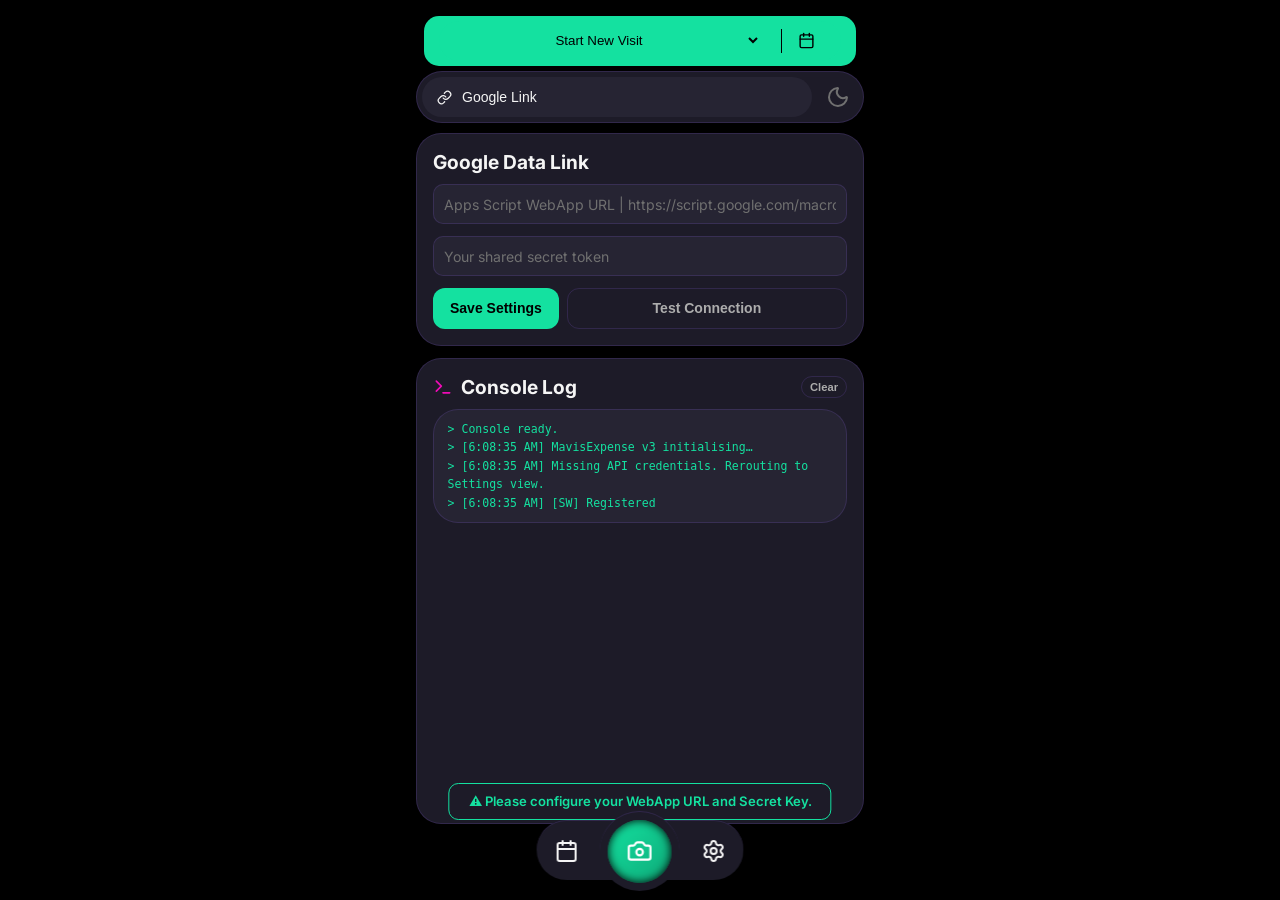
==== commit 7f95d9b1: "Overhaul" ====
--- a/pwa/index.html
+++ b/pwa/index.html
@@ -11,9 +11,70 @@
   <meta name="theme-color" content="#16132a">
   <meta name="mobile-web-app-capable" content="yes">
   <meta name="apple-mobile-web-app-status-bar-style" content="black-translucent">
-  <link rel="apple-touch-icon" href="icons/icon.svg">
   <link rel="preconnect" href="https://fonts.googleapis.com">
   <link href="https://fonts.googleapis.com/css2?family=Inter:wght@400;500;600;700&display=swap" rel="stylesheet">
+  <link rel="icon" href="icons/favicon.png" sizes="32x32" type="image/png">
+  <link rel="icon" href="icons/icon-192x192.png" type="image/png" sizes="192x192">
+  <link rel="icon" href="icons/icon-512x512.png" type="image/png" sizes="512x512">
+  <link rel="apple-touch-icon" href="icons/icon-180x180.png">
+
+  <link rel="apple-touch-startup-image"
+    media="screen and (device-width: 430px) and (device-height: 932px) and (-webkit-device-pixel-ratio: 3) and (orientation: portrait)"
+    href="/splash/splash-1290x2796.png">
+  <link rel="apple-touch-startup-image"
+    media="screen and (device-width: 430px) and (device-height: 932px) and (-webkit-device-pixel-ratio: 3) and (orientation: landscape)"
+    href="/splash/splash-2796x1290.png">
+
+  <!-- iPhone 16 Pro / 15 -->
+  <link rel="apple-touch-startup-image"
+    media="screen and (device-width: 393px) and (device-height: 852px) and (-webkit-device-pixel-ratio: 3) and (orientation: portrait)"
+    href="/splash/splash-1179x2556.png">
+  <link rel="apple-touch-startup-image"
+    media="screen and (device-width: 393px) and (device-height: 852px) and (-webkit-device-pixel-ratio: 3) and (orientation: landscape)"
+    href="/splash/splash-2556x1179.png">
+
+  <!-- iPhone SE / 8 -->
+  <link rel="apple-touch-startup-image"
+    media="screen and (device-width: 375px) and (device-height: 667px) and (-webkit-device-pixel-ratio: 2) and (orientation: portrait)"
+    href="/splash/splash-750x1334.png">
+  <link rel="apple-touch-startup-image"
+    media="screen and (device-width: 375px) and (device-height: 667px) and (-webkit-device-pixel-ratio: 2) and (orientation: landscape)"
+    href="/splash/splash-1334x750.png">
+
+  <!-- iPad Pro 13" -->
+  <link rel="apple-touch-startup-image"
+    media="screen and (device-width: 1024px) and (device-height: 1366px) and (-webkit-device-pixel-ratio: 2) and (orientation: portrait)"
+    href="/splash/splash-2048x2732.png">
+  <link rel="apple-touch-startup-image"
+    media="screen and (device-width: 1024px) and (device-height: 1366px) and (-webkit-device-pixel-ratio: 2) and (orientation: landscape)"
+    href="/splash/splash-2732x2048.png">
+
+  <!-- iPad Pro 11" -->
+  <link rel="apple-touch-startup-image"
+    media="screen and (device-width: 834px) and (device-height: 1194px) and (-webkit-device-pixel-ratio: 2) and (orientation: portrait)"
+    href="/splash/splash-1668x2388.png">
+  <link rel="apple-touch-startup-image"
+    media="screen and (device-width: 834px) and (device-height: 1194px) and (-webkit-device-pixel-ratio: 2) and (orientation: landscape)"
+    href="/splash/splash-2388x1668.png">
+
+  <!-- iPad Air -->
+  <link rel="apple-touch-startup-image"
+    media="screen and (device-width: 820px) and (device-height: 1180px) and (-webkit-device-pixel-ratio: 2) and (orientation: portrait)"
+    href="/splash/splash-1640x2360.png">
+  <link rel="apple-touch-startup-image"
+    media="screen and (device-width: 820px) and (device-height: 1180px) and (-webkit-device-pixel-ratio: 2) and (orientation: landscape)"
+    href="/splash/splash-2360x1640.png">
+
+  <!-- iPad Mini -->
+  <link rel="apple-touch-startup-image"
+    media="screen and (device-width: 768px) and (device-height: 1024px) and (-webkit-device-pixel-ratio: 2) and (orientation: portrait)"
+    href="/splash/splash-1536x2048.png">
+  <link rel="apple-touch-startup-image"
+    media="screen and (device-width: 768px) and (device-height: 1024px) and (-webkit-device-pixel-ratio: 2) and (orientation: landscape)"
+    href="/splash/splash-2048x1536.png">
+
+
+
   <script src="lucide.js"></script>
   <script>
     window.onerror = function (msg, url, line, col, error) {
@@ -58,7 +119,17 @@
 
 
 
-
+    <!-- ACTIVE VISIT BAR -->
+    <section id="visit-bar">
+
+      <select id="visit-select-past" class="switch-btn"
+        style="display:none; text-align: center; width: calc(45% - 0.2rem); flex: 0 0 calc(45% - 0.2rem);"
+        onchange="app.selectPastVisit(this.value)" placeholder="OLD VISITS">
+      </select>
+
+
+
+    </section>
 
     <!-- ═══════════════════════════════════════════════════════
          TAB 1 — SYNC & LOGS
@@ -68,50 +139,73 @@
 
 
       <!-- HISTORY HEADER + VIEW SWITCHER -->
-      <div class="history-header">
-        <h2 id="normalHead" style="display:none; font-size: 0.5rem; color: var(--text-primary);">
-
-
-        </h2>
-        <!-- View Switcher -->
-        <div class="header-switch" id="history-switcher" role="group" aria-label="View mode">
-
-          <button class="switch-btn active" id="pwa-view-btn-list" aria-pressed="true" title="List view">
-            <svg data-lucide="list" width="15" height="15"></svg>
-            <span id="history-title-text" class="text" style="display:flex;">Visit List</span>
-          </button>
-          <button class="switch-btn" id="pwa-view-btn-cal" aria-pressed="false" title="Calendar view">
-            <svg data-lucide="calendar-days" width="15" height="15"></svg>
-            <span id="calender-title-text" class="text" style="display:flex;">Calendar</span>
-          </button>
-
-
-
-          <div id="btn-archive-view" style="margin-left: auto;" class="switch-btn-rnd" title="View Archive"
-            aria-label="View Archive">
-            <svg id="icon-archive" data-lucide="archive" viewBox="0 0 24 24" fill="none" stroke="currentColor"
-              stroke-width="2" stroke-linecap="round" stroke-linejoin="round">
-            </svg>
-          </div>
-
-        </div>
+
+
+      <!-- View Switcher -->
+      <div class="header-switch" id="history-switcher" role="group" aria-label="View mode">
+
+
+        <div id="filter-expenses" class="switch-btn-rnd" onclick="app._toggleFilter()">
+          <svg data-lucide="filter" viewBox="0 0 24 24" fill="none" stroke="currentColor" stroke-width="2"
+            stroke-linecap="round" stroke-linejoin="round">
+          </svg>
+        </div>
+        <button class="switch-btn active" id="pwa-view-btn-list">
+          <svg data-lucide="list" width="15" height="15"></svg>
+          <span id="history-title-text" class="text" style="display:flex;">Visit List</span>
+        </button>
+
+        <button class="switch-btn" id="pwa-view-btn-cal" aria-pressed="false" title="Calendar view">
+          <svg data-lucide="calendar-days" width="15" height="15"></svg>
+          <span id="calender-title-text" class="text" style="display:flex;">Calendar</span>
+        </button>
+
+        <button class="switch-btn" id="pwa-view-btn-loc" role="tab" aria-selected="false" aria-controls="pwa-view-loc">
+          <svg data-lucide="map-pin" width="15" height="15"></svg>
+          <span id="loc-title-text" class="text" style="display:none;">Location</span>
+        </button>
+
+
       </div>
+
+
 
       <!-- LIST VIEW -->
       <div id="pwa-view-list" style="display:flex; flex-direction:column; flex:1; min-height:0; overflow:hidden;">
         <!-- Filter Bar -->
-        <div class="pwa-list-filter-bar">
-          <select id="pwa-filter-year" class="pwa-filter-select">
-            <option value="all">All Yrs</option>
-          </select>
-          <select id="pwa-filter-month" class="pwa-filter-select">
-            <option value="all">All Mos</option>
-          </select>
-          <select id="pwa-filter-status" class="pwa-filter-select">
-            <option value="all">All</option>
-            <option value="pending">Pending</option>
-            <option value="synced">Synced</option>
-          </select>
+        <div class="pwa-list-filter-bar" id="filter-bar">
+          <div class="filter-select-case grow">
+            <svg class="filter-icon" data-lucide="calendar-range" width="14" height="14"></svg>
+            <select id="pwa-filter-year" class="pwa-filter-select open"
+              style="border-right: 1px solid var(--border-glow);">
+              <option value="all">All Yrs</option>
+            </select>
+            <select id="pwa-filter-month" class="pwa-filter-select open">
+              <option value="all">All Mos</option>
+            </select>
+          </div>
+          <div class="filter-select-case">
+            <svg class="filter-icon" data-lucide="list-checks" width="14" height="14"></svg>
+            <select id="pwa-filter-status" class="pwa-filter-select">
+              <option value="all">All</option>
+              <option value="pending">Pending</option>
+              <option value="synced">Synced</option>
+            </select>
+          </div>
+
+          <div class="filter-select-case">
+            <svg class="filter-icon" data-lucide="map-pin" width="14" height="14"></svg>
+            <select id="pwa-filter-location" class="pwa-filter-select">
+              <option value="all">All Locations</option>
+            </select>
+          </div>
+
+
+          <div id="btn-archive-view" class="filter-select-case" title="View Archive" aria-label="View Archive">
+            <svg class="filter-icon" data-lucide="archive" width="14" height="14"></svg>
+            <div id="archive-view-text" class="pwa-filter-select">Archived Items</div>
+          </div>
+
         </div>
 
         <!-- SYNC PENDING BUTTON -->
@@ -163,261 +257,8 @@
         <div class="pwa-cal-grid" id="pwa-cal-grid"></div>
       </div>
 
-    </main>
-
-    <!-- DAY POPUP OVERLAY (bottom sheet) -->
-    <div id="pwa-day-popup-overlay" class="pwa-day-popup-overlay" role="dialog" aria-modal="true"
-      aria-label="Day detail">
-      <div class="pwa-day-popup" id="pwa-day-popup">
-        <div class="pwa-popup-handle"></div>
-        <div class="pwa-popup-date-title" id="pwa-popup-date-title">Day Detail</div>
-        <div id="pwa-popup-items-container"></div>
-      </div>
-    </div>
-
-    <!-- ═══════════════════════════════════════════════════════
-         TAB 2 — RECORD PAGE (EXPENSE FORM)
-    ════════════════════════════════════════════════════════ -->
-    <main id="tab-record" class="tab-content active" role="main" aria-label="Record expense"
-      style="scrollbar-width: none; height: 70%;">
-
-      <!-- ACTIVE VISIT BAR -->
-      <section id="visit-bar-active" class="header-switch">
-
-        <div class="visit-bar-info">
-          <span class="visit-bar-meta" id="vbar-date"></span>
-          <span class="visit-bar-dest" id="vbar-destination">Destination</span>
-
-          <span id="vbar-id"
-            style=" display:none; font-size:0.72rem; font-family:monospace; background: rgba(255,255,255,0.15); padding: 2px 6px; border-radius: 4px; margin-left: 8px; font-weight: 500; vertical-align: middle;"></span>
-          <span style="display: none;" id="vbar-status">Open</span>
-        </div>
-
-
-        <div class="switch-btn" style="background: var(--primary); color: white;" onclick="app.endVisit()"
-          id="btn-end-visit">
-          End Visit
-        </div>
-      </section>
-
-      <!-- NEW VISIT CARD (Start or Select) -->
-
-      <div id="new-visit" class="header-switch">
-        <select id="visit-select-past" class="switch-btn"
-          style="text-align: center; width: calc(45% - 0.2rem); flex: 0 0 calc(45% - 0.2rem);"
-          onchange="app.selectPastVisit(this.value)" placeholder="OLD VISITS">
-        </select>
-
-        <div id="start-new-visit" class="switch-btn active"
-          style="width: calc(55% - 0.2rem); flex: 0 0 calc(55% - 0.2rem); display: flex; align-items: center; justify-content: space-between; padding: 5px 10px; position: relative;">
-          <select class="switch-btn active" id="visit-destination"
-            style="text-align: center; width: calc(100% - 30px); border: none; background: transparent; padding: 0; outline: none; box-shadow: none;"
-            onchange="app.startVisit()" placeholder="Start New Visit">
-          </select>
-
-          <!-- Calendar SVG (visibly replaces the date input) -->
-          <div class="calendar-trigger-btn"
-            style="cursor: pointer; width: 24px; height: 24px; display: flex; align-items: center; justify-content: center; flex-shrink: 0;"
-            onclick="const d = document.getElementById('visit-date'); d.focus(); try { d.showPicker(); } catch(e) {}">
-            <svg width="15" height="15" stroke="white" stroke-width="2" data-lucide="calendar"></svg>
-          </div>
-
-          <!-- Hidden Date Input -->
-          <input type="date" id="visit-date"
-            style="position: absolute; right: 10px; opacity: 0; pointer-events: none; width: 24px; height: 24px; border: none; background: transparent; padding: 0;">
-        </div>
-
-        <div id="no-visit-container" style="margin-top: 2rem; padding-top: 1rem; display:none; width: 100%;">
-          <button type="button" class="btn btn-danger" style="width: 100%;" onclick="app.logAsOrphan()">
-            Log as "No Visit" (Orphan)
-          </button>
-        </div>
-
-      </div>
-
-
-
-
-      <!-- ─── EXPENSE CARD CAROUSEL ────────────────────────── -->
-
-      <div id="card-carousel-wrapper">
-        <!-- Swipe hint dots -->
-
-
-        <!-- scrollable track — cards injected here by JS -->
-        <div id="card-track">
-
-          <!-- CARD 0 — New Expense (always present, injected on init) -->
-          <div class="expense-card" data-card-index="0">
-            <div class="card-inner" id="card-inner-0">
-
-              <!-- FRONT: camera capture + receipt preview -->
-              <div class="card-face card-front" id="frame">
-
-                <label class="receipt-capture-btn" for="exp-receipt" id="receipt-label" style="position:relative;">
-                  <label class="ai-toggle">
-                    <input type="checkbox" id="ai-mode-toggle" onchange="app.toggleAiMode(this.checked)" checked>
-                    <span class="ai-slider"> </span>
-                    <span class="ai-toggle-label">AI</span>
-                  </label>
-                  <svg width="82" height="82" stroke="currentColor" stroke-width="1" data-lucide="camera"></svg>
-                </label>
-
-                <div id="receipt-preview-wrap"
-                  style="display:none; position:absolute; top:0; left:0; width:100%; height:100%; z-index:1;">
-                  <img id="receipt-preview" style="width:100%; height:100%; object-fit:cover; border-radius:inherit;">
-
-                  <div id="ai-shimmer-overlay" class="shimmer-overlay" style="display:none;">
-                    <div class="shimmer"></div>
-                    <div class="shimmer-text">AI is extracting data...</div>
-                  </div>
-
-                  <button type="button" class="receipt-remove-btn" onclick="app.removeReceipt()"
-                    title="Remove photo">✕</button>
-                </div>
-
-                <input type="file" id="exp-receipt" accept="image/*" capture="environment" style="display:none;">
-
-                <svg id="detail-toggle" class="detail-toggle" onclick="app.expenseMode()" width="50" height="50"
-                  stroke="currentColor" stroke-width="2" data-lucide="form"></svg>
-
-              </div><!-- /.card-front -->
-
-              <!-- BACK: expense details form -->
-              <div class="card-face card-back">
-
-                <!-- ─── EXPENSE DETAILS FORM ─────────────────────── -->
-                <form id="expense-form-details" onsubmit="app.saveExpense(event)" class="expense-form-details">
-
-                  <span id="expense-form-title">
-                    <svg class="form-close" onclick="app.expenseMode()" width="50" height="50" stroke="currentColor"
-                      stroke-width="2" data-lucide="x"></svg>
-                  </span>
-
-                  <input type="number" id="exp-amount" class="form-control" step="0.01" min="0"
-                    placeholder="Receipt Amount: £0.00">
-
-                  <select id="exp-category" class="form-control" placeholder="category" required>
-                    <option value="Snacks"> Snacks</option>
-                    <option value="Fuel"> Fuel</option>
-                    <option value="Hotel"> Hotel / Accommodation</option>
-                    <option value="Tolls"> Tolls / Parking</option>
-                    <option value="Other"> Other</option>
-                  </select>
-
-                  <input type="text" id="exp-vendor" class="form-control"
-                    placeholder="Vendor / Merchant e.g. Shell, Costa Coffee">
-
-                  <textarea id="exp-notes" class="form-control" rows="2" placeholder="Brief Note"></textarea>
-
-                  <select id="log-select-visit" class="form-control linked-visit-row"
-                    onchange="app.onLinkedVisitChange()">
-                    <option value="">-- Select a visit --</option>
-                  </select>
-
-                </form>
-
-                <svg id="detail-toggle" class="photo-toggle" onclick="app.expenseMode()" width="50" height="50"
-                  stroke="currentColor" stroke-width="2" data-lucide="camera"></svg>
-
-              </div><!-- /.card-back -->
-
-            </div><!-- /.card-inner -->
-          </div><!-- /.expense-card[0] -->
-
-        </div><!-- /#card-track -->
-
-
-
-      </div><!-- /#card-carousel-wrapper -->
-      <div id="card-dots"></div>
-    </main>
-
-    <!-- ═══════════════════════════════════════════════════════
-         TAB 3 — SETTINGS
-    ════════════════════════════════════════════════════════ -->
-    <main id="tab-settings" class="tab-content" role="main" aria-label="Settings">
-
-      <!-- Settings Tab Switcher -->
-      <div class="settings-tabs" role="tablist" aria-label="Settings sections">
-        <button class="settings-tab-btn active" id="set-tab-link" role="tab" aria-selected="true"
-          aria-controls="set-panel-link" onclick="app.switchSettingsTab('link')">
-          <svg data-lucide="link" width="15" height="15"></svg>
-          Google Link
-        </button>
-        <button class="settings-tab-btn" id="set-tab-locations" role="tab" aria-selected="false"
-          aria-controls="set-panel-locations" onclick="app.switchSettingsTab('locations')">
-          <svg data-lucide="map-pin" width="15" height="15"></svg>
-          Locations
-        </button>
-
-
-        <button id="btn-theme-toggle" style="margin-left: auto;" class="switch-btn-rnd" title="Toggle theme"
-          aria-label="Toggle light/dark theme">
-          <svg id="icon-moon" data-lucide="moon" viewBox="0 0 24 24" fill="none" stroke="currentColor" stroke-width="2"
-            stroke-linecap="round" stroke-linejoin="round">
-          </svg>
-          <svg id="icon-sun" viewBox="0 0 24 24" fill="none" stroke="currentColor" stroke-width="2"
-            stroke-linecap="round" data-lucide="sun" stroke-linejoin="round" style="display:none;">
-          </svg>
-        </button>
-
-      </div>
-
-      <!-- ── Panel 1: Google Data Link ──────────────────────── -->
-      <section class="settings-panel active" id="set-panel-link" role="tabpanel" aria-labelledby="set-tab-link"
-        style="flex-grow:1;">
-        <div class="glass-card">
-          <h2 class="card-title">
-
-            Google Data Link
-
-          </h2>
-          <div class="form-group">
-
-            <input type="url" id="set-webapp-url" class="form-control"
-              placeholder="Apps Script WebApp URL | https://script.google.com/macros/s/.../exec">
-          </div>
-          <div class="form-group">
-            <input type="password" id="set-secret-key" class="form-control" placeholder="Your shared secret token">
-          </div>
-          <div class="btn-row">
-            <button class="btn btn-secondary style=" flex:1;" onclick="app.saveSettings()">Save Settings</button>
-            <button class="btn btn-outline" onclick="app.testConnection()" style="flex:1;">Test Connection</button>
-          </div>
-          <div id="sync-error-msg-settings" class="sync-error" style="display:none; margin-top:0.75rem;"></div>
-        </div>
-
-
-
-
-
-        <div class="glass-card" style="flex-grow:1;">
-
-          <h2 class="card-title">
-            <svg width="20" height="20" viewBox="0 0 24 24" fill="none" stroke="currentColor" stroke-width="2"
-              stroke-linecap="round" data-lucide="terminal" stroke-linejoin="round" style="stroke:var(--primary)">
-            </svg>
-            Console Log
-            <button class="btn btn-outline" onclick="app.clearDevConsole()"
-              style="margin-left:auto; font-size:0.7rem; padding:0.25rem 0.5rem;">Clear</button>
-
-          </h2>
-
-
-          <div class="console-box" id="dev-console">
-            &gt; Console ready.
-
-
-          </div>
-        </div>
-
-
-
-      </section>
-
       <!-- ── Panel 2: Locations ─────────────────────────────── -->
-      <section class="settings-panel" id="set-panel-locations" role="tabpanel" aria-labelledby="set-tab-locations">
+      <section id="pwa-view-loc" class="settings-panel" role="tabpanel" aria-labelledby="set-tab-locations">
 
         <!-- Zone 1: Pinned Office Card (JS-rendered) -->
         <div id="loc-office-slot"></div>
@@ -470,6 +311,208 @@
 
       </section>
 
+    </main>
+
+    <!-- DAY POPUP OVERLAY (bottom sheet) -->
+    <div id="pwa-day-popup-overlay" class="pwa-day-popup-overlay" role="dialog" aria-modal="true"
+      aria-label="Day detail">
+      <div class="pwa-day-popup" id="pwa-day-popup">
+        <div class="pwa-popup-handle"></div>
+        <div class="pwa-popup-date-title" id="pwa-popup-date-title">Day Detail</div>
+        <div id="pwa-popup-items-container"></div>
+      </div>
+    </div>
+
+    <!-- ═══════════════════════════════════════════════════════
+         TAB 2 — RECORD PAGE (EXPENSE FORM)
+    ════════════════════════════════════════════════════════ -->
+    <main id="tab-record" class="tab-content active" role="main" aria-label="Record expense"
+      style="scrollbar-width: none; gap:5px">
+
+
+
+      <!-- ─── EXPENSE CARD CAROUSEL ────────────────────────── -->
+
+      <div id="card-carousel-wrapper">
+
+        <!-- Swipe hint dots -->
+        <div id="group-dots"></div>
+
+        <!-- scrollable track — cards injected here by JS -->
+        <div id="card-track">
+
+          <!-- CARD 0 — New Expense (always present, injected on init) -->
+          <div class="expense-card" data-card-index="0">
+            <div class="card-inner" id="card-inner-0">
+
+              <!-- FRONT: camera capture + receipt preview -->
+              <div class="card-face card-front" id="frame">
+
+                <label class="receipt-capture-btn" for="exp-receipt" id="receipt-label" style="position:relative;">
+                  <label class="ai-toggle">
+                    <input type="checkbox" id="ai-mode-toggle" onchange="app.toggleAiMode(this.checked)" checked>
+                    <span class="ai-slider"> </span>
+                    <span class="ai-toggle-label">AI</span>
+                  </label>
+                  <svg width="82" height="82" stroke="currentColor" stroke-width="1" data-lucide="camera"></svg>
+                </label>
+
+                <div id="receipt-preview-wrap"
+                  style="display:none; position:absolute; top:0; left:0; width:100%; height:100%; z-index:1;">
+                  <img id="receipt-preview" style="width:100%; height:100%; object-fit:cover; border-radius:inherit;">
+
+                  <div id="ai-shimmer-overlay" class="shimmer-overlay" style="display:none;">
+                    <div class="shimmer"></div>
+                    <div class="shimmer-text">AI is extracting data...</div>
+                  </div>
+
+                  <button type="button" class="receipt-remove-btn" onclick="app.removeReceipt()"
+                    title="Remove photo">✕</button>
+                </div>
+
+                <input type="file" id="exp-receipt" accept="image/*" capture="environment" style="display:none;">
+
+                <svg id="detail-toggle" class="detail-toggle" onclick="app.expenseMode()" width="50" height="50"
+                  stroke="currentColor" stroke-width="2" data-lucide="form"></svg>
+
+              </div><!-- /.card-front -->
+
+              <!-- BACK: expense details form -->
+              <div class="card-face card-back">
+
+                <!-- ─── EXPENSE DETAILS FORM ─────────────────────── -->
+                <form id="expense-form-details" onsubmit="app.saveExpense(event)" class="expense-form-details">
+                  <div style="padding-left: 10px;">
+                    <div class="card-title" style="flex-grow: 0;font-size: 1rem; padding:0; opacity: 0.5; color:black">
+                      MANUAL ENTRY
+                    </div>
+                    <div id="expense-form-title" class="card-title"
+                      style="flex-grow: 0; font-size: 2rem;padding-top: 0; opacity: 0.8; color:black">
+                      Receipt
+                    </div>
+                  </div>
+
+                  <input type="number" id="exp-amount" class="form-control" step="0.01" min="0"
+                    placeholder="Receipt Amount: £0.00">
+
+                  <select id="exp-category" class="form-control" placeholder="category" required>
+                    <option value="Snacks"> Snacks</option>
+                    <option value="Fuel"> Fuel</option>
+                    <option value="Hotel"> Hotel / Accommodation</option>
+                    <option value="Tolls"> Tolls / Parking</option>
+                    <option value="Other"> Other</option>
+                  </select>
+
+                  <input type="text" id="exp-vendor" class="form-control" placeholder="Vendor e.g. KFC">
+
+                  <textarea id="exp-notes" class="form-control" rows="2" placeholder="Brief Note"></textarea>
+
+                  <select id="log-select-visit" class="form-control linked-visit-row"
+                    onchange="app.onLinkedVisitChange()">
+                    <option value="">-- Select a visit --</option>
+                  </select>
+
+                </form>
+                <div class="photo-toggle" onclick="app.expenseMode()">
+                  <svg id="detail-toggle" class="camera" width="50" height="50" stroke="currentColor" stroke-width="2"
+                    data-lucide="camera"></svg>
+
+                  <div class="aiText">
+                    <strong>AI</strong>
+                    <p>Assisted</p>
+                  </div>
+                </div>
+              </div><!-- /.card-back -->
+
+            </div><!-- /.card-inner -->
+          </div><!-- /.expense-card[0] -->
+
+        </div><!-- /#card-track -->
+
+
+      </div><!-- /#card-carousel-wrapper -->
+    </main>
+
+    <!-- ═══════════════════════════════════════════════════════
+         TAB 3 — SETTINGS
+    ════════════════════════════════════════════════════════ -->
+    <main id="tab-settings" class="tab-content" role="main" aria-label="Settings">
+
+      <!-- Settings Tab Switcher -->
+      <div class="header-switch" role="tablist" aria-label="Settings sections">
+        <button class="settings-tab-btn active" id="set-tab-link" role="tab" aria-selected="true"
+          aria-controls="set-panel-link" onclick="app.switchSettingsTab('link')">
+          <svg data-lucide="link" width="15" height="15"></svg>
+          Google Link
+        </button>
+
+
+
+        <div id="btn-theme-toggle" class="switch-btn-rnd" title="Toggle theme" aria-label="Toggle light/dark theme">
+          <svg id="icon-moon" data-lucide="moon" viewBox="0 0 24 24" fill="none" stroke="currentColor" stroke-width="2"
+            stroke-linecap="round" stroke-linejoin="round">
+          </svg>
+          <svg id="icon-sun" viewBox="0 0 24 24" fill="none" stroke="currentColor" stroke-width="2"
+            stroke-linecap="round" data-lucide="sun" stroke-linejoin="round" style="display:none;">
+          </svg>
+        </div>
+
+      </div>
+
+      <!-- ── Panel 1: Google Data Link ──────────────────────── -->
+      <section class="settings-panel active" id="set-panel-link" role="tabpanel" aria-labelledby="set-tab-link"
+        style="flex-grow:1;">
+        <div class="glass-card">
+          <h2 class="card-title">
+
+            Google Data Link
+
+          </h2>
+          <div class="form-group">
+
+            <input type="url" id="set-webapp-url" class="form-control"
+              placeholder="Apps Script WebApp URL | https://script.google.com/macros/s/.../exec">
+          </div>
+          <div class="form-group">
+            <input type="password" id="set-secret-key" class="form-control" placeholder="Your shared secret token">
+          </div>
+          <div class="btn-row">
+            <button class="btn btn-secondary style=" flex:1;" onclick="app.saveSettings()">Save Settings</button>
+            <button class="btn btn-outline" onclick="app.testConnection()" style="flex:1;">Test Connection</button>
+          </div>
+          <div id="sync-error-msg-settings" class="sync-error" style="display:none; margin-top:0.75rem;"></div>
+        </div>
+
+
+
+
+
+        <div class="glass-card" style="flex-grow:1;">
+
+          <h2 class="card-title">
+            <svg width="20" height="20" viewBox="0 0 24 24" fill="none" stroke="currentColor" stroke-width="2"
+              stroke-linecap="round" data-lucide="terminal" stroke-linejoin="round" style="stroke:var(--primary)">
+            </svg>
+            Console Log
+            <button class="btn btn-outline" onclick="app.clearDevConsole()"
+              style="margin-left:auto; font-size:0.7rem; padding:0.25rem 0.5rem;">Clear</button>
+
+          </h2>
+
+
+          <div class="console-box" id="dev-console">
+            &gt; Console ready.
+
+
+          </div>
+        </div>
+
+
+
+      </section>
+
+
+
       <!-- ── Panel 3: Developer Console ─────────────────────── -->
       <section class="settings-panel" id="set-panel-dev" role="tabpanel" aria-labelledby="set-tab-dev"
         style="flex:1; display:none;">
@@ -480,11 +523,12 @@
 
     <section id="welcome" class="welcome">
       <div class="welcome-content">
-        <h1 class="welcome-title">Mittens</h1>
-        <p class="welcome-subtitle">Expense Copilot</p>
-        <div class="loading-spinner-container">
+        <div class="welcome-icon-wrap">
+          <img src="icons/icon-192x192.png" alt="Mittens" class="welcome-icon" width="96" height="96">
           <div class="loading-spinner"></div>
         </div>
+        <p class="welcome-subtitle">Mittens</p>
+
       </div>
     </section>
 
@@ -531,4 +575,4 @@
   <script src="app.js"></script>
 </body>
 
-</html>
+</html>
--- a/pwa/styles.css
+++ b/pwa/styles.css
@@ -85,6 +85,7 @@
 /* ── Tab Content ─────────────────────────────────────────── */
 .tab-content {
   position: relative;
+  gap: 10px;
   display: none;
   flex: 1;
   overflow-y: hidden;
@@ -97,7 +98,6 @@
 .tab-content.active {
   display: flex;
   flex-direction: column;
-  gap: 0.75rem;
 }
 
 .tab-content.active>* {
@@ -173,7 +173,7 @@
   cursor: pointer;
   user-select: none;
   background: var(--secondary);
-  color: white;
+  color: black;
   border-radius: 10px;
   padding: 10px;
   z-index: 2;
@@ -188,12 +188,32 @@
   gap: 8px;
   cursor: pointer;
   user-select: none;
+
+  z-index: 2;
+}
+
+.camera {
+  display: flex;
+  align-items: center;
+  cursor: pointer;
+  user-select: none;
   background: var(--bg-card-hover);
-  color: white;
+  color: var(--text-primary);
   border-radius: 10px;
   padding: 10px;
   z-index: 2;
 }
+
+.aiText {
+  display: flex;
+  flex-direction: column;
+  align-items: flex-start;
+  cursor: pointer;
+  user-select: none;
+  font-size: 0.7rem;
+  color: var(--bg-card-hover);
+}
+
 
 .form-close {
   display: none;
@@ -398,7 +418,7 @@
 
 /* Navigation Indicator States */
 .nav-item.active-nav-tab {
-  color: var(--secondary) !important;
+  color: var(--primary) !important;
 }
 
 .nav-item.active-nav-tab .fab-circle {
@@ -550,6 +570,13 @@
   border-color: hsla(346, 84%, 61%, 0.35);
 }
 
+.btn-success {
+  background: hsl(139, 80%, 88%);
+  color: green;
+  border-color: hsl(140, 71%, 80%);
+}
+
+
 .btn-danger:hover:not(:disabled) {
   background: hsla(346, 84%, 61%, 0.22);
 }
@@ -566,29 +593,34 @@
 }
 
 /* ── Card Carousel Wrapper ──────────────────────────────── */
+
 #card-carousel-wrapper {
   position: relative;
-  flex-grow: 1;
   display: flex;
   flex-direction: column;
   min-height: 0;
   overflow: hidden;
-}
-
+  flex-grow: 1;
+  margin-bottom: 20px;
+
+}
+
+/* The scrollable track — slides in multiples of wrapper width */
 #card-track {
   display: flex;
-  gap: 12px;
+  gap: 0;
   padding: 0;
   flex-grow: 1;
   min-height: 0;
   overflow: visible;
   align-items: stretch;
-  transition: transform 0.55s cubic-bezier(0.16, 1, 0.3, 1);
+  transition: transform 0.52s cubic-bezier(0.25, 0.46, 0.45, 0.94);
   will-change: transform;
   cursor: grab;
   user-select: none;
   -webkit-user-select: none;
   touch-action: pan-y;
+
 }
 
 #card-track.dragging {
@@ -596,34 +628,39 @@
   cursor: grabbing;
 }
 
-/* Disable card transitions while actively dragging */
-#card-track.dragging .expense-card {
-  transition: none !important;
-}
-
-/* ── Individual Expense Card ────────────────────────────── */
+
+#card-track.dragging .expense-card {}
+
+/*
+   ── Individual Expense Card ──────────────────────────────
+   Each card "slot" is exactly 100% of the wrapper width.
+   The visible card is 88% wide, horizontally centred inside
+   its slot via auto side margins.
+*/
 .expense-card {
   flex-shrink: 0;
-  width: 88vw;
-  max-width: 520px;
+  /* slot width = full wrapper; visible card is centred within */
+  width: 100%;
+  /* visual card is inset 6% each side → 88% wide, always centred */
+  padding: 10px 0;
+  box-sizing: border-box;
   perspective: 1200px;
   border-radius: var(--radius-card);
   display: flex;
   align-items: stretch;
-  /* Smooth scale & opacity when snapping between cards */
-  transition: transform 0.55s cubic-bezier(0.16, 1, 0.3, 1),
-    opacity 0.55s cubic-bezier(0.16, 1, 0.3, 1);
+  transition: opacity 0.45s ease, transform 0.52s cubic-bezier(0.25, 0.46, 0.45, 0.94);
   will-change: transform, opacity;
   transform-origin: center center;
-  height: 500px;
-}
-
+}
+
+/* card-inner must fill its parent which now has padding */
 .card-inner {
   position: relative;
   width: 100%;
   transform-style: preserve-3d;
   transition: transform 0.5s cubic-bezier(0.23, 1, 0.32, 1);
   border-radius: inherit;
+
 }
 
 .card-inner.flipped {
@@ -637,6 +674,8 @@
   -webkit-backface-visibility: hidden;
   border-radius: inherit;
   overflow: hidden;
+  width: 100%;
+  height: 100%;
 }
 
 .card-front {
@@ -644,8 +683,15 @@
 }
 
 .card-back {
+  /* Change 'background' to 'background-color' to avoid wiping out the JS image */
+  background-color: var(--bg-card);
+
+  /* Use 'cover' to fill the card, or 'contain' to show the whole receipt */
+  background-size: cover;
+  background-position: center;
+  background-repeat: no-repeat;
+
   transform: rotateY(180deg);
-  background: var(--bg-card);
   display: flex;
   flex-direction: column;
   overflow-y: auto;
@@ -696,13 +742,19 @@
 
 .fallback-card-header {
   display: flex;
-  justify-content: space-between;
-  align-items: center;
+  flex-direction: row;
+  gap: 10px;
+  align-items: center;
+  margin-bottom: 10px;
+}
+
+.fallback-card-header.sub {
+  flex-direction: row;
 }
 
 .fallback-vendor-circle {
-  width: 46px;
-  height: 46px;
+  width: 40px;
+  height: 40px;
   border-radius: 50%;
   display: flex;
   align-items: center;
@@ -722,13 +774,14 @@
   border: 1px solid;
   border-radius: 20px;
   padding: 4px 10px;
+  width: fit-content;
 }
 
 .fallback-card-body {
   flex-grow: 1;
   display: flex;
   flex-direction: column;
-  justify-content: center;
+  justify-content: flex-start;
   margin-top: 1rem;
 }
 
@@ -742,29 +795,34 @@
 }
 
 .fallback-vendor-large {
-  font-size: 0.95rem;
-  font-weight: 500;
-  opacity: 0.8;
-  margin-top: 0.4rem;
+  font-size: 1.75rem;
+  font-weight: 700;
   white-space: nowrap;
   overflow: hidden;
   text-overflow: ellipsis;
 }
 
 .fallback-notes-bubble {
-  margin-top: 0.8rem;
   padding: 8px 12px;
+  margin-bottom: 10px;
   background: rgba(255, 255, 255, 0.05);
   border-left: 2px solid;
-  border-radius: 0 8px 8px 0;
-  font-size: 0.73rem;
+  border-radius: 0 18px 18px 0;
+  font-size: 0.93rem;
+  gap: 10px;
   font-style: italic;
   color: rgba(255, 255, 255, 0.65);
   display: -webkit-box;
-  -webkit-line-clamp: 2;
   -webkit-box-orient: vertical;
   overflow: hidden;
-}
+  height: auto;
+  max-height: 50%;
+}
+
+.log-item .list-card-expanded-content .fallback-notes-bubble {
+  font-size: 0.75rem;
+}
+
 
 .fallback-card-footer {
   display: flex;
@@ -778,7 +836,8 @@
   gap: 5px;
   font-size: 0.68rem;
   font-weight: 500;
-  color: rgba(255, 255, 255, 0.5);
+  color: rgb(255, 255, 255);
+
 }
 
 .expense-card-overlay {
@@ -786,11 +845,51 @@
   bottom: 0;
   left: 0;
   right: 0;
-  padding: 1.2rem 1rem 1rem;
-  background: linear-gradient(to top, rgba(0, 0, 0, 0.82) 0%, rgba(0, 0, 0, 0.4) 60%, transparent 100%);
+  padding: 0.75rem 1rem 1rem;
+  background: linear-gradient(to top, rgba(0, 0, 0, 0.88) 0%, rgba(0, 0, 0, 0.5) 65%, transparent 100%);
   color: #fff;
-  pointer-events: none;
+  /* Allow clicks on the status buttons */
+  pointer-events: auto;
   z-index: 3;
+}
+
+/* Status action row inside the overlay */
+.overlay-status-row {
+  display: flex;
+  gap: 8px;
+  margin-bottom: 8px;
+  pointer-events: auto;
+}
+
+.overlay-status-btn {
+  display: flex;
+  align-items: center;
+  gap: 5px;
+  font-size: 0.68rem;
+  font-weight: 700;
+  text-transform: uppercase;
+  letter-spacing: 0.5px;
+  padding: 4px 10px;
+  border-radius: 20px;
+  border: 1px solid rgba(255, 255, 255, 0.3);
+  background: rgba(255, 255, 255, 0.1);
+  color: rgba(255, 255, 255, 0.7);
+  cursor: pointer;
+  backdrop-filter: blur(4px);
+  transition: background 0.18s ease, color 0.18s ease, border-color 0.18s ease;
+  pointer-events: auto;
+}
+
+.overlay-status-btn.active-claimed {
+  background: hsla(161, 84%, 48%, 0.35);
+  border-color: var(--secondary);
+  color: var(--secondary);
+}
+
+.overlay-status-btn.active-archived {
+  background: hsla(40, 100%, 55%, 0.25);
+  border-color: var(--warning);
+  color: var(--warning);
 }
 
 .expense-card-amount {
@@ -811,24 +910,32 @@
 }
 
 .expense-card-category {
-  display: inline-block;
-  margin-top: 0.4rem;
-  font-size: 0.65rem;
-  font-weight: 600;
+  display: flex;
+  gap: 10px;
+  justify-content: flex-start;
+  font-size: 0.75rem;
+  font-weight: bold;
+  color: white;
   text-transform: uppercase;
-  letter-spacing: 0.6px;
-  background: rgba(255, 255, 255, 0.18);
+  background: var(--primary);
   border-radius: 20px;
   padding: 2px 8px;
-}
-
-/* flip-to-details button on past expense front face */
-.expense-card-flip-btn {
+  margin: 10px 0;
+  width: fit-content;
+}
+
+.expense-btn-row {
   position: absolute;
+  display: flex;
   bottom: 16px;
   right: 16px;
-  width: 40px;
-  height: 40px;
+  gap: 10px;
+  z-index: 4;
+}
+
+/* flip-to-details button on past expense front face */
+.eCardBtn {
+  padding: 10px;
   border-radius: 50%;
   background: rgba(255, 255, 255, 0.2);
   backdrop-filter: blur(6px);
@@ -838,11 +945,19 @@
   justify-content: center;
   cursor: pointer;
   color: white;
-  z-index: 4;
   transition: background var(--transition);
 }
 
-.expense-card-flip-btn:hover {
+.eCardBtn svg {
+  stroke: white;
+  width: 24px;
+  height: 24px;
+}
+
+
+
+
+.eCardBtn:hover {
   background: rgba(255, 255, 255, 0.35);
 }
 
@@ -908,7 +1023,8 @@
 }
 
 /* ── Dot indicator ──────────────────────────────────────── */
-#card-dots {
+#card-dots,
+#group-dots {
   display: flex;
   justify-content: center;
   align-items: center;
@@ -916,49 +1032,109 @@
   padding: 6px 0 2px;
   flex-shrink: 0;
 }
+
+#card-dots {
+  justify-content: flex-start;
+}
+
+
+
+
+
+.group-dot {
+  min-width: 8px;
+  height: 8px;
+  max-width: 8px;
+  overflow: hidden;
+  padding: 4px;
+  gap: 3px;
+  border-radius: 60px;
+  background: var(--text-primary);
+  cursor: pointer;
+  flex-shrink: 0;
+  display: flex;
+  align-items: center;
+  justify-content: flex-start;
+
+  transition:
+    max-width 0.5s ease-in-out,
+    height 0.5s ease-in-out;
+
+}
+
+.group-dot.active {
+  max-width: 250px;
+  height: 12px;
+}
+
+.group-dot.active .card-dot {
+  display: flex !important;
+}
+
+
+.group-dot .card-dot {
+  display: none !important;
+}
+
+/* First Group Square Dot */
+.group-dot.first-group {
+
+  background: var(--secondary) !important;
+  transition: transform 0.3s ease;
+}
+
+.group-dot.first-group.active {
+  background: var(--secondary) !important;
+
+}
+
+
 
 .card-dot {
   width: 7px;
   height: 7px;
   border-radius: 50%;
-  background: var(--dot-color, var(--border-glow));
+  border: 1px solid var(--dot-color, var(--border-glow));
+  background: transparent;
   transition:
     width 0.4s cubic-bezier(0.16, 1, 0.3, 1),
     border-radius 0.4s cubic-bezier(0.16, 1, 0.3, 1),
-    background-color 0.4s ease,
-    opacity 0.4s ease;
+    background-color 0.4s ease;
   cursor: pointer;
-  opacity: 0.45;
-}
-
-.card-dot.active {
-  width: 22px;
-  border-radius: 4px;
-  background: var(--dot-color, var(--primary));
-  opacity: 1;
-}
-
-/* Separator between visit dot-groups */
-.card-dot-sep {
-  width: 1.5px;
-  height: 12px;
-  background: var(--border-glow);
-  border-radius: 1px;
-  opacity: 0.5;
-  margin: 0 2px;
-}
+}
+
+.card-dot.secondary {
+  display: none;
+}
+
+/* Active State for secondary dots */
+.card-dot.secondary.active {
+  background: var(--dot-color, var(--border-glow));
+}
+
+/* Only show secondary dots that belong to the active group */
+.card-dot.secondary.visible {
+  display: block;
+}
+
+
+
+
 
 /* Visit badge pill on card front overlay */
 .exp-visit-badge {
-  display: inline-block;
+  display: flex;
+  align-items: center;
+  gap: 5px;
   font-size: 0.65rem;
+  background-color: var(--secondary);
   font-weight: 600;
-  color: #fff;
+  color: #000000;
   padding: 2px 8px;
   border-radius: 20px;
   margin-bottom: 4px;
   letter-spacing: 0.04em;
-  opacity: 0.92;
+  width: fit-content;
 }
 
 /* Visit context strip on card back */
@@ -1067,7 +1243,7 @@
 
 textarea.form-control {
   resize: vertical;
-  min-height: 70px;
+  min-height: 100px;
   line-height: 1.5;
 }
 
@@ -1162,28 +1338,59 @@
 }
 
 /* ── Visit Bar — Active ──────────────────────────────────── */
-.visit-bar {
-  background: var(--bg-card);
-  border: 1px solid var(--border-glow);
-  border-radius: 120px;
+.visit-section {
   display: flex;
   align-items: center;
   justify-content: space-between;
   gap: 0.75rem;
-  padding: 5px;
-  padding-left: 20px !important;
-  width: 100%;
+  width: 90%;
   margin-bottom: 0.35rem;
-}
-
-.visit-bar .btn {
+  align-self: center;
+}
+
+.visit-section.bar {
+  background: var(--secondary);
+  border-radius: 15px;
+  padding: 5px 15px;
+  display: flex;
+  align-items: center;
+  justify-content: space-between;
+  width: 90%;
+  margin: 0.35rem 1rem;
+  align-self: center;
+}
+
+.new-visit-selector {
+  text-align: center;
+  flex-grow: 1;
+  border: none;
+  background: transparent;
+  padding: 0;
+  color: #000;
+  outline: none;
+  box-shadow: none;
+}
+
+.new-visit-date {
+  border-left: 1px solid #000;
+  margin-left: 10px;
+  width: 50px;
+  height: 24px;
+  display: flex;
+  color: #000;
+  align-items: center;
+  justify-content: center;
+  flex-shrink: 0;
+}
+
+.visit-section .btn {
   border-radius: 120px;
   box-shadow: none !important;
 }
 
 .visit-bar-info {
   flex: 1;
-  color: #000;
+  color: var(--text-primary);
   display: flex;
   flex-direction: column;
   min-width: 0;
@@ -1194,22 +1401,22 @@
   display: flex;
   align-items: center;
   gap: 0.1rem;
-  font-size: 2rem;
+  font-size: 1rem;
   font-weight: 700;
+  color: #000;
   white-space: nowrap;
   overflow: hidden;
   text-overflow: ellipsis;
-  color: var(--text-primary);
 }
 
 .visit-bar-meta {
   display: flex;
   flex-direction: row;
   align-items: center;
+  color: #000;
   gap: 0.4rem;
-  color: var(--text-muted);
   text-transform: capitalize;
-  font-size: 0.7rem;
+  font-size: 0.8rem;
 }
 
 
@@ -1291,6 +1498,11 @@
 }
 
 .welcome-subtitle {
+  display: flex;
+  flex-direction: row;
+  align-items: center;
+  justify-content: center;
+  gap: 2px;
   font-size: 0.85rem;
   color: var(--text-muted);
   font-weight: 500;
@@ -1299,14 +1511,11 @@
   text-transform: uppercase;
 }
 
-.loading-spinner-container {
-  margin-top: 1rem;
-}
 
 .loading-spinner {
-  width: 36px;
-  height: 36px;
-  border: 3.5px solid hsla(0, 0%, 100%, 0.05);
+  width: 10px;
+  height: 10px;
+  border: 3px solid hsla(0, 0%, 100%, 0.05);
   border-top-color: var(--primary);
   border-right-color: var(--secondary);
   border-radius: 50%;
@@ -1338,8 +1547,9 @@
 
 .expense-form-details .form-control {
   background: rgb(255, 255, 255);
-  color: black;
+  color: var(--primary);
   border: none !important;
+  padding-left: 20px;
   border-radius: 20px;
 }
 
@@ -1495,43 +1705,72 @@
 
 
 .history-group-header {
+  position: relative;
   background: var(--bg-card);
   padding: 0.75rem 0.9rem;
   display: flex;
   justify-content: space-between;
-  align-items: flex-start;
+  align-items: center;
+  gap: 5px;
   cursor: pointer;
   user-select: none;
   transition: background var(--transition);
   height: auto;
-}
-
-
-
-.history-group-header:hover {
-  background: var(--bg-card-hover);
-}
+  overflow: visible;
+}
+
 
 .group-title {
   display: flex;
   align-items: flex-start;
-  gap: 0.4rem;
   font-size: 0.92rem;
   flex-direction: column;
-  color: var(--text-primary);
+  color: var(--text-muted);
   transition: all 0.3s ease;
   flex: 1;
   min-width: 0;
   /* Crucial for text-overflow to work in flex children */
 }
 
-
-
 .history-group-header.open .group-title {
-  color: var(--primary);
-  flex-direction: row;
+  font-weight: bold;
+  font-size: 1.1rem;
+  color: var(--text-primary);
+}
+
+.history-group-header.open .group-sum {
+  font-size: 1.1rem;
+  display: flex;
+}
+
+.history-group-footer {
+  background: var(--bg-card);
+  display: flex;
+  justify-content: space-between;
+  align-items: center;
   gap: 5px;
-  align-items: center;
+  cursor: pointer;
+  user-select: none;
+  transition: max-height 0.1s ease-in-out;
+  max-height: 0px;
+  opacity: 0;
+}
+
+.history-group-header.open~.history-group-footer {
+  display: flex;
+  max-height: 100px;
+  transition: max-height 0.1s ease-in-out;
+  padding: 0.75rem 0.9rem;
+  opacity: 1;
+}
+
+
+
+.group-sum {
+  font-size: 0;
+  font-weight: 800;
+  transition: all 0.3s ease;
+  margin-left: auto;
 }
 
 .visit-destination {
@@ -1539,14 +1778,15 @@
   overflow: hidden;
   text-overflow: ellipsis;
   max-width: 100%;
+  font-size: clamp(0.65rem, 3.5vw, 0.92rem);
   transition: font-size 0.3s ease;
 }
 
-.history-group-header.open .visit-destination {
+receipt-dummy-card .visit-destination {
   flex-grow: 1;
   flex-shrink: 1;
   /* Fluidly scales font down on small screens if space is tight */
-  font-size: clamp(0.65rem, 3.5vw, 0.92rem);
+
 }
 
 .group-status {
@@ -1573,10 +1813,17 @@
   padding: 2px 8px;
 }
 
-.group-items {
+
+
+
+.history-group-header.open .group-meta {
+  display: none;
+}
+
+.group-meta {
   display: flex;
   font-size: 0.72rem;
-  color: var(--text-primary);
+  color: white;
   font-weight: 400;
   border-radius: 90px;
   border: 1px solid var(--border-glow);
@@ -1588,22 +1835,10 @@
   transition: all 0.3s ease;
 }
 
-.history-group-header.open .group-items {
-  max-width: 0;
-  padding-left: 0;
-  padding-right: 0;
-  opacity: 0;
-  border-color: transparent;
-  margin: 0;
-}
-
-.group-meta {
-  display: flex;
-  gap: 0.5rem;
-  font-size: 0.72rem;
-  color: var(--text-muted);
-  white-space: nowrap;
-  flex-shrink: 0;
+.group-meta.badge {
+  position: absolute;
+  top: 0;
+  right: 0;
 }
 
 .history-group-content {
@@ -1617,15 +1852,17 @@
 
 .history-group-content.open {
   max-height: 1500px;
-  /* reasonably large to fit contents */
   opacity: 1;
 }
 
 /* ── Log Item ────────────────────────────────────────────── */
 .log-item {
+  display: flex;
+  justify-content: center;
   position: relative;
   overflow: hidden;
   border-top: 1px solid var(--border-subtle);
+  padding: 5px 0;
 }
 
 .log-item-swipe-bg {
@@ -1670,59 +1907,7 @@
   opacity: 1;
 }
 
-.log-item-header {
-  position: relative;
-  z-index: 1;
-  background: var(--bg-card);
-  display: flex;
-  align-items: flex-start;
-  justify-content: space-between;
-  gap: 0.75rem;
-  padding: 0.65rem 0.9rem;
-  cursor: pointer;
-  /* Follow finger exactly, plus morph transition */
-  max-height: 150px;
-  opacity: 1;
-  overflow: hidden;
-  transition: max-height 0.3s ease, opacity 0.3s ease, padding 0.3s ease, transform 0s ease;
-}
-
-.swiping-back .log-item-header {
-  transition: max-height 0.3s ease, opacity 0.3s ease, padding 0.3s ease, transform 0.3s ease;
-}
-
-.log-item-header:hover {
-  background: var(--bg-card-hover);
-}
-
-.log-item.expanded .log-item-header {
-  max-height: 0;
-  opacity: 0;
-  padding-top: 0;
-  padding-bottom: 0;
-  border-bottom: none;
-}
-
-.log-item-details {
-  display: flex;
-  position: relative;
-  justify-content: space-evenly;
-  z-index: 1;
-  background: var(--bg-card);
-  gap: 0.5rem;
-  /* Morphing transition */
-  max-height: 0;
-  opacity: 0;
-  padding: 0 0.9rem;
-  overflow: hidden;
-  transition: max-height 0.3s ease, opacity 0.3s ease, padding 0.3s ease;
-}
-
-.log-item.expanded .log-item-details {
-  max-height: 800px;
-  opacity: 1;
-  padding: 0.75rem 0.9rem;
-}
+
 
 .log-item-actions {
   display: flex;
@@ -1866,6 +2051,7 @@
 }
 
 .log-badge {
+  display: none;
   font-size: 0.62rem;
   font-weight: 700;
   padding: 0.15rem 0.45rem;
@@ -1985,7 +2171,7 @@
   background: var(--bg-card);
   border-radius: 100px;
   border: 1px solid var(--border-glow);
-  margin-bottom: 0.25rem;
+  margin-bottom: 0rem;
   position: sticky;
   width: 100%;
   top: 0;
@@ -1999,18 +2185,28 @@
 
 }
 
-
-.switch-btn {
+/* Settings panels — fade + slide animation */
+.settings-panel {
+  display: none;
+  flex-direction: column;
+  gap: 0.75rem;
+  animation: settingsPanelIn 0.22s ease both;
+}
+
+
+.switch-btn,
+.settings-tab-btn {
   display: flex;
   position: relative;
   align-items: center;
-  justify-content: center;
+  justify-content: flex-start;
+  background: transparent;
   height: 40px;
   border: none;
-  background: var(--bg-card-hover);
   color: var(--text-muted);
-  padding: 5px;
+  padding: 5px 5px 5px 15px;
   flex-grow: 1;
+  font-size: 14px;
   border-radius: 120px;
   cursor: pointer;
   gap: 10px;
@@ -2023,7 +2219,6 @@
   justify-content: center;
   height: 40px;
   width: 40px;
-  background: var(--bg-card-hover);
   color: var(--text-muted);
   padding: 5px;
   border-radius: 120px;
@@ -2032,47 +2227,105 @@
 
 
 .switch-btn.active,
+.settings-tab-btn.active,
 .switch-btn-rnd.active {
-  background: var(--primary);
-  color: #fff;
-}
-
-#history-switcher .switch-btn .text {
-  display: flex;
-  align-items: center;
-  justify-content: flex-start;
-  font-size: 0.75rem;
-  font-weight: bold;
-}
-
-#history-switcher .switch-btn.active .text {
-  color: white;
-
-}
+  background: var(--bg-card-hover);
+  color: var(--text-primary);
+}
+
+.filter-btn {
+  display: flex;
+  align-items: center;
+  justify-content: center;
+  background: var(--secondary);
+  color: var(--text-muted);
+  padding: 5px;
+  border-radius: 120px;
+  cursor: pointer;
+  margin-left: auto;
+  width: 30px;
+  height: 30px;
+}
+
 
 
 /* ── Filter Bar ─────────────────────────────────────────── */
 .pwa-list-filter-bar {
-  display: flex;
-  gap: 0.4rem;
-  margin-bottom: 0.5rem;
+  display: none;
+  align-items: center;
+  gap: 0.5rem;
+  padding: 0.4rem;
+  background: hsla(38, 95%, 55%, 0.1);
+  border: 1px solid hsla(38, 95%, 55%, 0.3);
+  border-radius: 15px;
+  font-size: 0.76rem;
+  color: hsl(38, 95%, 55%);
   flex-shrink: 0;
-}
-
-.pwa-filter-select {
-  flex: 1;
+  margin-bottom: 0.35rem;
+}
+
+.pwa-list-filter-bar.show {
+  display: flex;
+}
+
+.filter-select-case {
+  display: flex;
+  align-items: center;
+  justify-content: center;
+  width: 50px;
   border: 1px solid var(--border-glow);
-  border-radius: 13px;
-  height: 40px;
-  padding: 0.4rem 0.5rem;
+  border-radius: 10px;
   background: var(--bg-card);
+  cursor: pointer;
+  transition: width 0.5s ease;
+}
+
+/* Notice the period at the very beginning here! */
+.filter-select-case.grow {
+  justify-content: flex-start;
+  width: 100%;
+}
+
+.filter-select-case.active {
+  background: hsl(38, 95%, 55%);
+  border: 1px solid hsl(38, 95%, 55%);
+  color: #fff;
+}
+
+
+
+
+.filter-icon {
+  display: flex;
+  background: transparent;
+  height: 30px;
+  width: 30px;
+  border: none;
   color: var(--text-primary);
   font-family: inherit;
-  font-size: 1rem;
+  text-align: center;
+  cursor: pointer;
+  padding: 5px;
+}
+
+.pwa-filter-select {
+  display: none;
+  background: transparent;
+  height: 100%;
+  border: none;
+  padding: 0 5px;
+  color: var(--text-primary);
+  font-family: inherit;
+  font-size: 0.9rem;
   text-align: center;
   cursor: pointer;
   -webkit-appearance: none;
   appearance: none;
+}
+
+.pwa-filter-select.open {
+  display: flex;
+  width: auto;
 }
 
 .pwa-filter-select:focus {
@@ -2476,56 +2729,9 @@
   object-fit: contain;
 }
 
-/* ── Settings 3-Tab Layout ───────────────────────────────── */
-.settings-tabs {
-  display: flex;
-  gap: 0.4rem;
-  padding: 0.4rem;
-  background: var(--bg-card);
-  border-radius: 100px;
-  border: 1px solid var(--border-glow);
-  margin-bottom: 0.25rem;
-  position: sticky;
-  top: 0;
-  z-index: 10;
-}
-
-.settings-tab-btn {
-  flex: 1;
-  display: flex;
-  align-items: center;
-  justify-content: center;
-  gap: 0.35rem;
-  padding: 0.5rem 0.4rem;
-  background: transparent;
-  border: none;
-  border-radius: 100px;
-  color: var(--text-secondary);
-  font-size: 0.72rem;
-  font-weight: 500;
-  font-family: 'Inter', sans-serif;
-  cursor: pointer;
-  transition: background var(--transition), color var(--transition), box-shadow var(--transition);
-  white-space: nowrap;
-}
-
-.settings-tab-btn.active {
-  background: var(--primary);
-  color: #fff;
-}
-
-.settings-tab-btn:not(.active):hover {
-  background: var(--bg-card-hover);
-  color: var(--text-primary);
-}
-
-/* Settings panels — fade + slide animation */
-.settings-panel {
-  display: none;
-  flex-direction: column;
-  gap: 0.75rem;
-  animation: settingsPanelIn 0.22s ease both;
-}
+
+
+
 
 .settings-panel.active {
   display: flex;
@@ -2877,8 +3083,8 @@
   display: flex;
   flex-direction: column;
   background: hsl(200, 25%, 10%);
-  border: 1px solid hsla(161, 84%, 48%, 0.25);
-  border-left: 3px solid var(--secondary);
+  border: 1px solid var(--border-subtle);
+  border-right: 3px solid var(--secondary);
 }
 
 /* ── Once flip animation settles: back face drives layout ─── */
@@ -2901,10 +3107,7 @@
   border-left-color: var(--primary);
 }
 
-.location-card.flippable:hover .loc-card-back {
-  border-color: hsla(161, 84%, 48%, 0.45);
-  border-left-color: var(--secondary);
-}
+
 
 /* Light mode overrides */
 [data-theme="light"] .loc-card-front {
@@ -3081,4 +3284,455 @@
   width: 13px;
   height: 13px;
   flex-shrink: 0;
+}
+
+/* ── Welcome Splash Icon ─────────────────────────────────── */
+.welcome {
+  position: fixed;
+  inset: 0;
+  display: flex;
+  align-items: center;
+  justify-content: center;
+  background: var(--bg-dark);
+  z-index: 9999;
+  transition: opacity 0.4s ease, visibility 0.4s ease;
+}
+
+.welcome-content {
+  display: flex;
+  flex-direction: column;
+  align-items: center;
+  gap: 5px;
+}
+
+.welcome-icon-wrap {
+  position: relative;
+  width: 96px;
+  height: 96px;
+  border-radius: 22px;
+  overflow: hidden;
+  box-shadow: none;
+  /* 0 8px 32px rgba(139, 92, 246, 0.45);
+  animation: welcome-pulse 1.8s ease-in-out infinite alternate;*/
+}
+
+.welcome-icon {
+  width: 100%;
+  height: 100%;
+  object-fit: cover;
+  display: block;
+}
+
+.loading-spinner {
+  position: absolute;
+  bottom: 15px;
+  left: 12px;
+  width: 20px;
+  height: 20px;
+  border: 5px solid #f15157;
+  border-top-color: #ed1c24;
+  border-radius: 50%;
+  animation: spin 0.85s linear infinite;
+}
+
+
+
+@keyframes welcome-pulse {
+  from {
+    box-shadow: 0 8px 32px rgba(139, 92, 246, 0.35);
+    transform: scale(1);
+  }
+
+  to {
+    box-shadow: 0 12px 48px rgba(139, 92, 246, 0.65);
+    transform: scale(1.04);
+  }
+}
+
+.welcome-subtitle {
+  font-size: 0.9rem;
+  font-weight: 600;
+  color: white;
+  letter-spacing: 0.5px;
+}
+
+.active-visit {
+  width: 20px;
+  height: 20px;
+  border: 5px solid #036c42;
+  border-top-color: #000000;
+  border-bottom-color: #fff;
+  border-radius: 50%;
+  animation: spin 1.25s linear infinite;
+}
+
+
+
+
+@keyframes spin {
+  to {
+    transform: rotate(360deg);
+  }
+}
+
+/* ── Receipt-dummy: Flippable mini expense card ──────────── */
+/*
+  The receipt-dummy in the history/calendar list is restyled
+  as a small flippable card matching the main expense card.
+  Front: vendor / category / amount summary.
+  Back:  receipt image from Google Drive (full-bleed).
+*/
+.receipt-dummy-card {
+  position: relative;
+  width: 97%;
+  min-height: 180px;
+  perspective: 900px;
+  border-radius: 18px;
+  display: flex;
+  align-items: stretch;
+  transform-style: preserve-3d;
+  transition: transform 0.5s cubic-bezier(0.23, 1, 0.32, 1);
+}
+
+.receipt-dummy-card.flipped {
+  transform: rotateY(180deg);
+}
+
+.receipt-dummy-front,
+.receipt-dummy-back {
+  position: absolute;
+  inset: 0;
+  backface-visibility: hidden;
+  -webkit-backface-visibility: hidden;
+  border-radius: inherit;
+  overflow: hidden;
+  min-height: 180px;
+}
+
+/* Front face — gradient card with vendor/amount info */
+.receipt-dummy-front {
+  display: flex;
+  flex-direction: column;
+  justify-content: flex-end;
+  padding: 1rem;
+  color: #fff;
+
+}
+
+/* Back face — receipt image fills the card */
+.receipt-dummy-back {
+  transform: rotateY(180deg);
+  background: var(--bg-card);
+  display: flex;
+  align-items: center;
+  justify-content: center;
+}
+
+.receipt-dummy-back-img {
+  width: 100%;
+  height: 100%;
+  object-fit: cover;
+  display: block;
+  opacity: 0;
+  transition: opacity 0.4s ease;
+}
+
+.receipt-dummy-back-img.loaded {
+  opacity: 1;
+}
+
+.receipt-dummy-back-placeholder {
+  display: flex;
+  flex-direction: column;
+  align-items: center;
+  justify-content: center;
+  gap: 0.5rem;
+  color: var(--text-muted);
+  font-size: 0.8rem;
+  padding: 1rem;
+  text-align: center;
+  width: 100%;
+  height: 100%;
+}
+
+/* Flip button on front face */
+.receipt-dummy-flip-btn {
+  width: 36px;
+  height: 36px;
+  border-radius: 50%;
+  color: white;
+  border: 1px solid rgba(255, 255, 255, 0.3);
+  display: flex;
+  align-items: center;
+  justify-content: center;
+  cursor: pointer;
+  background: var(--primary);
+  z-index: 4;
+  transition: background var(--transition);
+  margin-left: auto;
+}
+
+.receipt-dummy-flip-btn:hover {
+  background: rgba(255, 255, 255, 0.35);
+}
+
+/* Close button on back face */
+.receipt-dummy-close-btn {
+  position: absolute;
+  top: 10px;
+  right: 10px;
+  width: 32px;
+  height: 32px;
+  border-radius: 50%;
+  background: rgba(0, 0, 0, 0.4);
+  backdrop-filter: blur(4px);
+  border: 1px solid rgba(255, 255, 255, 0.2);
+  display: flex;
+  align-items: center;
+  justify-content: center;
+  cursor: pointer;
+  color: white;
+  z-index: 5;
+  transition: background var(--transition);
+}
+
+.receipt-dummy-close-btn:hover {
+  background: rgba(0, 0, 0, 0.65);
+}
+
+/* Info on the front face */
+.receipt-dummy-vendor {
+  font-size: 1.1rem;
+  font-weight: 700;
+  color: #fff;
+  white-space: nowrap;
+  overflow: hidden;
+  text-overflow: ellipsis;
+  transition: font-size 0.25s ease;
+}
+
+.receipt-dummy-amount {
+  font-size: 1.6rem;
+  font-weight: 800;
+  letter-spacing: -0.5px;
+  color: #fff;
+  line-height: 1;
+}
+
+
+.log-item .receipt-dummy-card {
+  min-height: 56px;
+  height: 56px;
+  margin-bottom: 0;
+  transition: height 0.3s cubic-bezier(0.25, 1, 0.5, 1), min-height 0.3s cubic-bezier(0.25, 1, 0.5, 1);
+  cursor: pointer;
+}
+
+.log-item .receipt-dummy-card {
+  min-height: 56px;
+  height: 56px;
+  transition: transform 0.5s cubic-bezier(0.23, 1, 0.32, 1), height 0.3s cubic-bezier(0.25, 1, 0.5, 1), min-height 0.3s cubic-bezier(0.25, 1, 0.5, 1);
+}
+
+.log-item .receipt-dummy-front,
+.log-item .receipt-dummy-back {
+  min-height: 56px;
+  height: 56px;
+  transition: height 0.3s cubic-bezier(0.25, 1, 0.5, 1), min-height 0.3s cubic-bezier(0.25, 1, 0.5, 1);
+  padding: 0.5rem 0.8rem;
+  display: flex;
+  flex-direction: column;
+  justify-content: center;
+  box-sizing: border-box;
+}
+
+
+/* Expanded state of log-item's card */
+.log-item.expanded .receipt-dummy-card {
+  min-height: 280px;
+  border-radius: var(--radius-card);
+  height: auto;
+}
+
+
+.log-item.expanded .receipt-dummy-front,
+.log-item.expanded .receipt-dummy-back {
+  height: auto;
+  padding: 0.9rem;
+  justify-content: flex-start;
+}
+
+
+
+
+
+
+/* List card header layout */
+.list-card-header {
+  display: flex;
+  align-items: center;
+  gap: 10px;
+  width: 100%;
+}
+
+.list-card-vendor-circle {
+  width: 32px;
+  height: 32px;
+  border-radius: 50%;
+  display: flex;
+  align-items: center;
+  justify-content: center;
+  font-weight: 700;
+  font-size: 0.9rem;
+  flex-shrink: 0;
+}
+
+.list-card-title-area {
+  flex: 1;
+  min-width: 0;
+  display: flex;
+  flex-direction: column;
+  justify-content: center;
+  transition: all 0.3s ease;
+}
+
+.log-item.expanded .list-card-title-area {
+  flex-direction: row;
+  align-items: center;
+  justify-content: space-between;
+  transition: all 0.3s ease;
+
+}
+
+.log-item.expanded .list-card-title-area .receipt-dummy-vendor {
+  font-size: 1.5rem;
+  font-weight: bold;
+  transition: all 0.3s ease;
+}
+
+.list-card-title-area .receipt-dummy-vendor {
+  font-size: 0.95rem;
+  font-weight: 600;
+  color: #fff;
+  white-space: nowrap;
+  overflow: hidden;
+  text-overflow: ellipsis;
+  line-height: 1.2;
+}
+
+.list-card-meta {
+  font-size: 0.65rem;
+  color: rgba(255, 255, 255, 0.65);
+  margin-top: 1px;
+  line-height: 1.2;
+  display: flex;
+  align-items: center;
+  gap: 4px;
+}
+
+.list-card-right-area {
+  display: flex;
+  flex-direction: column;
+  align-items: flex-end;
+  gap: 2px;
+  justify-content: center;
+}
+
+.list-card-expanded-content .receipt-dummy-amount {
+  font-size: 0;
+  transition: font-size 0.25s ease;
+}
+
+.log-item.expanded .list-card-expanded-content .receipt-dummy-amount {
+  font-size: 1.5rem;
+  font-weight: 700;
+
+
+}
+
+.list-card-right-area .receipt-dummy-amount {
+  font-size: 1.05rem;
+  font-weight: 700;
+  transition: font-size 0.25s ease;
+}
+
+.log-item.expanded .list-card-right-area .receipt-dummy-amount {
+  font-size: 0;
+}
+
+.log-item.expanded .log-badge,
+.log-item.expanded .attachment-icon {
+  display: none;
+}
+
+.log-item.expanded .receipt-dummy-category {
+  font-size: 1.4rem;
+  transition: font-size 0.25s ease;
+}
+
+/* Hide / show expanded content */
+.list-card-expanded-content {
+  max-height: 0;
+  height: 100%;
+  opacity: 0;
+  overflow: hidden;
+  display: flex;
+  flex-direction: column;
+  gap: 0.45rem;
+  width: 100%;
+  transition: max-height 0.3s ease, opacity 0.3s ease, margin-top 0.3s ease;
+}
+
+.log-item.expanded .list-card-expanded-content {
+  max-height: 300px;
+  opacity: 1;
+  margin-top: 0.6rem;
+}
+
+/* Hide / show flip button */
+.log-item .receipt-dummy-flip-btn {
+  opacity: 0;
+  pointer-events: none;
+  transform: scale(0.7);
+  transition: opacity 0.2s ease, transform 0.2s ease;
+}
+
+.log-item.expanded .receipt-dummy-flip-btn {
+  opacity: 1;
+  pointer-events: auto;
+  transform: scale(1);
+}
+
+/* Unified claimed/pending toggle button styles for history card actions */
+.action-btn.claim-toggle-btn.pending {
+  opacity: 0.45;
+  color: var(--text-muted);
+  border-color: var(--border-glow);
+  background: transparent;
+}
+
+.action-btn.claim-toggle-btn.claimed {
+  opacity: 1;
+  color: var(--secondary);
+  border-color: var(--secondary);
+  background: hsla(161, 84%, 48%, 0.12);
+}
+
+/* Unified claimed/pending toggle button styles for carousel overlay */
+.overlay-status-btn.claim-toggle-btn.pending {
+  opacity: 0.45;
+  color: rgba(255, 255, 255, 0.6);
+  border-color: rgba(255, 255, 255, 0.3);
+  background: rgba(255, 255, 255, 0.05);
+}
+
+.overlay-status-btn.claim-toggle-btn.claimed {
+  opacity: 1;
+  color: var(--secondary);
+  border-color: var(--secondary);
+  background: hsla(161, 84%, 48%, 0.35);
+}
+
+.claim-toggle-btn:hover {
+  opacity: 0.85 !important;
 }
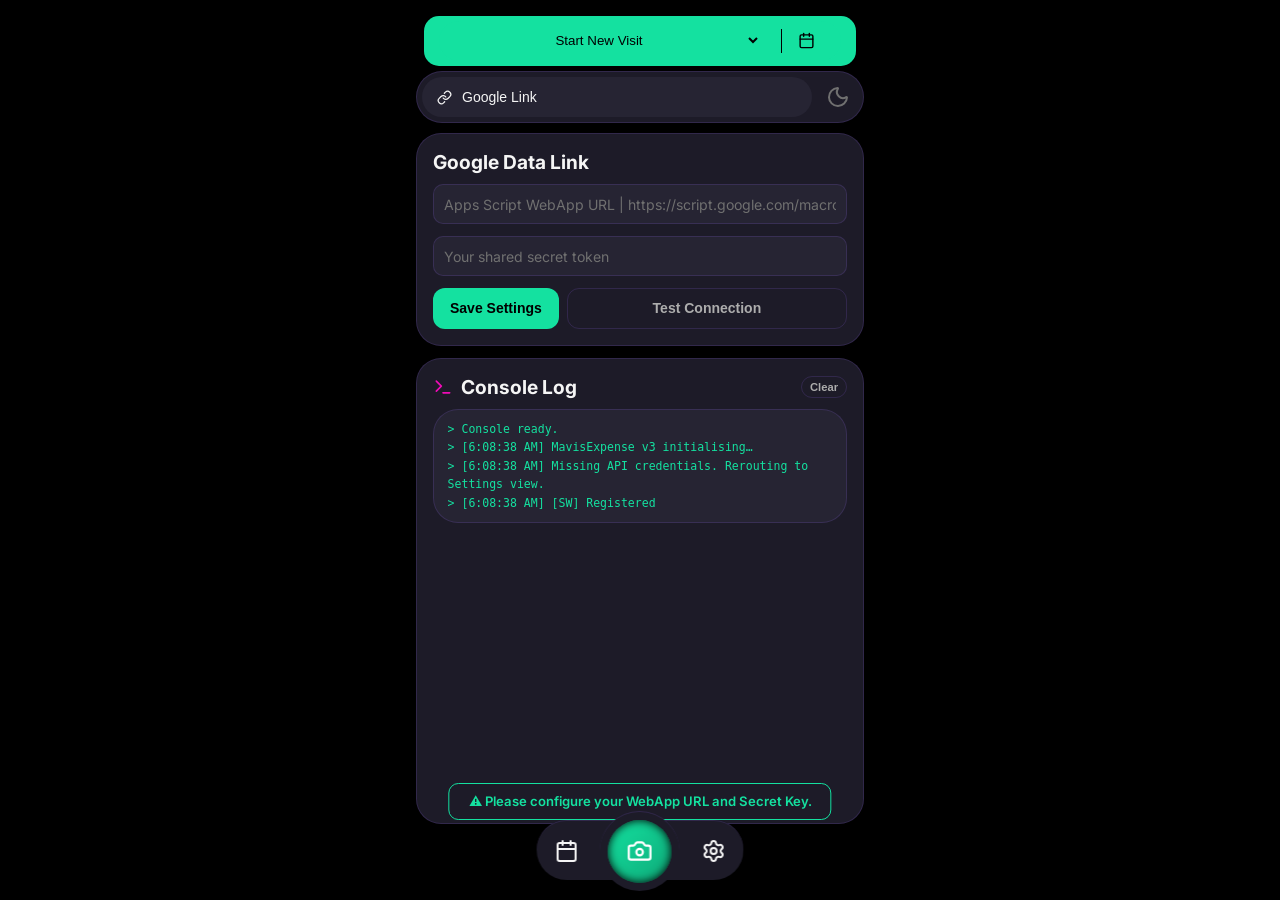
==== commit 7e5369a0: "Local local" ====
--- a/pwa/index.html
+++ b/pwa/index.html
@@ -378,13 +378,13 @@
               </div><!-- /.card-front -->
 
               <!-- BACK: expense details form -->
-              <div class="card-face card-back">
+              <div class="card-face card-edit">
 
                 <!-- ─── EXPENSE DETAILS FORM ─────────────────────── -->
                 <form id="expense-form-details" onsubmit="app.saveExpense(event)" class="expense-form-details">
                   <div style="padding-left: 10px;">
                     <div class="card-title" style="flex-grow: 0;font-size: 1rem; padding:0; opacity: 0.5; color:black">
-                      MANUAL ENTRY
+
                     </div>
                     <div id="expense-form-title" class="card-title"
                       style="flex-grow: 0; font-size: 2rem;padding-top: 0; opacity: 0.8; color:black">
--- a/pwa/styles.css
+++ b/pwa/styles.css
@@ -682,7 +682,8 @@
   z-index: 2;
 }
 
-.card-back {
+.card-back,
+.card-edit {
   /* Change 'background' to 'background-color' to avoid wiping out the JS image */
   background-color: var(--bg-card);
 
